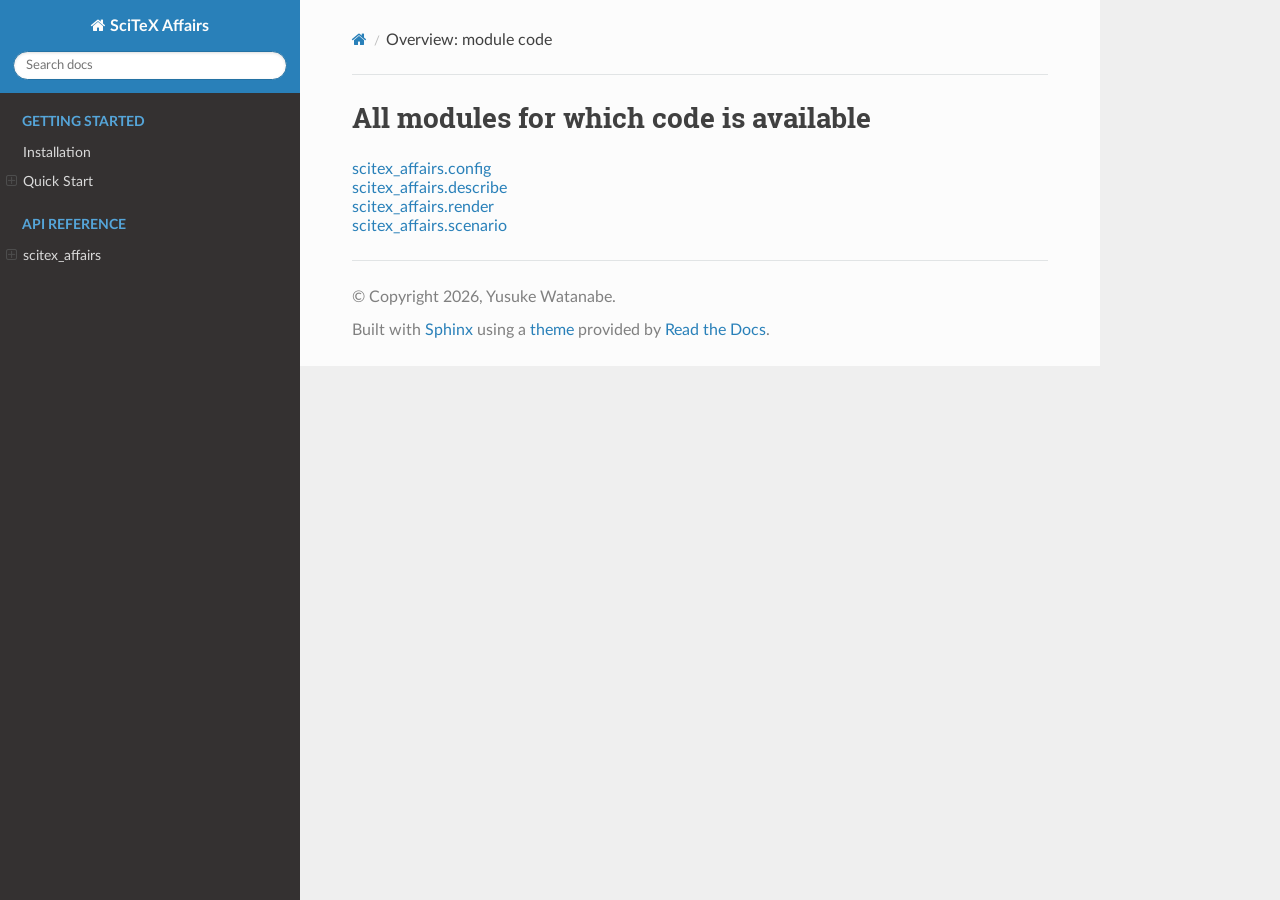
==== src/scitex_affairs/_sphinx_html/_modules/index.html @ 703b2a4b "Initial public release of scitex-affairs Business and personal affairs: catalogs, actuals, scenarios" ====
<!DOCTYPE html>
<html class="writer-html5" lang="en" data-content_root="../">
<head>
  <meta charset="utf-8" />
  <meta name="viewport" content="width=device-width, initial-scale=1.0" />
  <title>Overview: module code &mdash; SciTeX Affairs v0.1.0</title>
      <link rel="stylesheet" type="text/css" href="../_static/pygments.css?v=b86133f3" />
      <link rel="stylesheet" type="text/css" href="../_static/css/theme.css?v=9edc463e" />
      <link rel="stylesheet" type="text/css" href="../_static/copybutton.css?v=76b2166b" />

  
      <script src="../_static/jquery.js?v=5d32c60e"></script>
      <script src="../_static/_sphinx_javascript_frameworks_compat.js?v=2cd50e6c"></script>
      <script src="../_static/documentation_options.js?v=01f34227"></script>
      <script src="../_static/doctools.js?v=9a2dae69"></script>
      <script src="../_static/sphinx_highlight.js?v=dc90522c"></script>
      <script src="../_static/clipboard.min.js?v=a7894cd8"></script>
      <script src="../_static/copybutton.js?v=f281be69"></script>
    <script src="../_static/js/theme.js"></script>
    <link rel="index" title="Index" href="../genindex.html" />
    <link rel="search" title="Search" href="../search.html" /> 
</head>

<body class="wy-body-for-nav"> 
  <div class="wy-grid-for-nav">
    <nav data-toggle="wy-nav-shift" class="wy-nav-side">
      <div class="wy-side-scroll">
        <div class="wy-side-nav-search" >

          
          
          <a href="../index.html" class="icon icon-home">
            SciTeX Affairs
          </a>
<div role="search">
  <form id="rtd-search-form" class="wy-form" action="../search.html" method="get">
    <input type="text" name="q" placeholder="Search docs" aria-label="Search docs" />
    <input type="hidden" name="check_keywords" value="yes" />
    <input type="hidden" name="area" value="default" />
  </form>
</div>
        </div><div class="wy-menu wy-menu-vertical" data-spy="affix" role="navigation" aria-label="Navigation menu">
              <p class="caption" role="heading"><span class="caption-text">Getting Started</span></p>
<ul>
<li class="toctree-l1"><a class="reference internal" href="../installation.html">Installation</a></li>
<li class="toctree-l1"><a class="reference internal" href="../quickstart.html">Quick Start</a><ul>
<li class="toctree-l2"><a class="reference internal" href="../quickstart.html#configuration">Configuration</a></li>
<li class="toctree-l2"><a class="reference internal" href="../quickstart.html#command-line">Command line</a></li>
<li class="toctree-l2"><a class="reference internal" href="../quickstart.html#python">Python</a></li>
<li class="toctree-l2"><a class="reference internal" href="../quickstart.html#actual-observations">Actual observations</a></li>
</ul>
</li>
</ul>
<p class="caption" role="heading"><span class="caption-text">API Reference</span></p>
<ul>
<li class="toctree-l1"><a class="reference internal" href="../api/scitex_affairs.html">scitex_affairs</a><ul>
<li class="toctree-l2"><a class="reference internal" href="../api/scitex_affairs.html#scitex_affairs.AffairsConfig"><code class="docutils literal notranslate"><span class="pre">AffairsConfig</span></code></a><ul>
<li class="toctree-l3"><a class="reference internal" href="../api/scitex_affairs.html#scitex_affairs.AffairsConfig.schema_version"><code class="docutils literal notranslate"><span class="pre">AffairsConfig.schema_version</span></code></a></li>
<li class="toctree-l3"><a class="reference internal" href="../api/scitex_affairs.html#scitex_affairs.AffairsConfig.organization"><code class="docutils literal notranslate"><span class="pre">AffairsConfig.organization</span></code></a></li>
<li class="toctree-l3"><a class="reference internal" href="../api/scitex_affairs.html#scitex_affairs.AffairsConfig.currency"><code class="docutils literal notranslate"><span class="pre">AffairsConfig.currency</span></code></a></li>
<li class="toctree-l3"><a class="reference internal" href="../api/scitex_affairs.html#scitex_affairs.AffairsConfig.fiscal_year_start_month"><code class="docutils literal notranslate"><span class="pre">AffairsConfig.fiscal_year_start_month</span></code></a></li>
<li class="toctree-l3"><a class="reference internal" href="../api/scitex_affairs.html#scitex_affairs.AffairsConfig.catalog"><code class="docutils literal notranslate"><span class="pre">AffairsConfig.catalog</span></code></a></li>
<li class="toctree-l3"><a class="reference internal" href="../api/scitex_affairs.html#scitex_affairs.AffairsConfig.scenarios"><code class="docutils literal notranslate"><span class="pre">AffairsConfig.scenarios</span></code></a></li>
<li class="toctree-l3"><a class="reference internal" href="../api/scitex_affairs.html#scitex_affairs.AffairsConfig.pricing_policies"><code class="docutils literal notranslate"><span class="pre">AffairsConfig.pricing_policies</span></code></a></li>
<li class="toctree-l3"><a class="reference internal" href="../api/scitex_affairs.html#scitex_affairs.AffairsConfig.sources"><code class="docutils literal notranslate"><span class="pre">AffairsConfig.sources</span></code></a></li>
<li class="toctree-l3"><a class="reference internal" href="../api/scitex_affairs.html#scitex_affairs.AffairsConfig.from_mapping"><code class="docutils literal notranslate"><span class="pre">AffairsConfig.from_mapping()</span></code></a></li>
</ul>
</li>
<li class="toctree-l2"><a class="reference internal" href="../api/scitex_affairs.html#scitex_affairs.CatalogItem"><code class="docutils literal notranslate"><span class="pre">CatalogItem</span></code></a><ul>
<li class="toctree-l3"><a class="reference internal" href="../api/scitex_affairs.html#scitex_affairs.CatalogItem.id"><code class="docutils literal notranslate"><span class="pre">CatalogItem.id</span></code></a></li>
<li class="toctree-l3"><a class="reference internal" href="../api/scitex_affairs.html#scitex_affairs.CatalogItem.name"><code class="docutils literal notranslate"><span class="pre">CatalogItem.name</span></code></a></li>
<li class="toctree-l3"><a class="reference internal" href="../api/scitex_affairs.html#scitex_affairs.CatalogItem.direction"><code class="docutils literal notranslate"><span class="pre">CatalogItem.direction</span></code></a></li>
<li class="toctree-l3"><a class="reference internal" href="../api/scitex_affairs.html#scitex_affairs.CatalogItem.model"><code class="docutils literal notranslate"><span class="pre">CatalogItem.model</span></code></a></li>
<li class="toctree-l3"><a class="reference internal" href="../api/scitex_affairs.html#scitex_affairs.CatalogItem.price"><code class="docutils literal notranslate"><span class="pre">CatalogItem.price</span></code></a></li>
<li class="toctree-l3"><a class="reference internal" href="../api/scitex_affairs.html#scitex_affairs.CatalogItem.description"><code class="docutils literal notranslate"><span class="pre">CatalogItem.description</span></code></a></li>
<li class="toctree-l3"><a class="reference internal" href="../api/scitex_affairs.html#scitex_affairs.CatalogItem.category"><code class="docutils literal notranslate"><span class="pre">CatalogItem.category</span></code></a></li>
<li class="toctree-l3"><a class="reference internal" href="../api/scitex_affairs.html#scitex_affairs.CatalogItem.status"><code class="docutils literal notranslate"><span class="pre">CatalogItem.status</span></code></a></li>
<li class="toctree-l3"><a class="reference internal" href="../api/scitex_affairs.html#scitex_affairs.CatalogItem.automated"><code class="docutils literal notranslate"><span class="pre">CatalogItem.automated</span></code></a></li>
<li class="toctree-l3"><a class="reference internal" href="../api/scitex_affairs.html#scitex_affairs.CatalogItem.attributes"><code class="docutils literal notranslate"><span class="pre">CatalogItem.attributes</span></code></a></li>
<li class="toctree-l3"><a class="reference internal" href="../api/scitex_affairs.html#scitex_affairs.CatalogItem.from_mapping"><code class="docutils literal notranslate"><span class="pre">CatalogItem.from_mapping()</span></code></a></li>
</ul>
</li>
<li class="toctree-l2"><a class="reference internal" href="../api/scitex_affairs.html#scitex_affairs.ConfigError"><code class="docutils literal notranslate"><span class="pre">ConfigError</span></code></a></li>
<li class="toctree-l2"><a class="reference internal" href="../api/scitex_affairs.html#scitex_affairs.DiscountPhase"><code class="docutils literal notranslate"><span class="pre">DiscountPhase</span></code></a><ul>
<li class="toctree-l3"><a class="reference internal" href="../api/scitex_affairs.html#scitex_affairs.DiscountPhase.start"><code class="docutils literal notranslate"><span class="pre">DiscountPhase.start</span></code></a></li>
<li class="toctree-l3"><a class="reference internal" href="../api/scitex_affairs.html#scitex_affairs.DiscountPhase.end"><code class="docutils literal notranslate"><span class="pre">DiscountPhase.end</span></code></a></li>
<li class="toctree-l3"><a class="reference internal" href="../api/scitex_affairs.html#scitex_affairs.DiscountPhase.percent"><code class="docutils literal notranslate"><span class="pre">DiscountPhase.percent</span></code></a></li>
<li class="toctree-l3"><a class="reference internal" href="../api/scitex_affairs.html#scitex_affairs.DiscountPhase.status"><code class="docutils literal notranslate"><span class="pre">DiscountPhase.status</span></code></a></li>
<li class="toctree-l3"><a class="reference internal" href="../api/scitex_affairs.html#scitex_affairs.DiscountPhase.label"><code class="docutils literal notranslate"><span class="pre">DiscountPhase.label</span></code></a></li>
<li class="toctree-l3"><a class="reference internal" href="../api/scitex_affairs.html#scitex_affairs.DiscountPhase.contains"><code class="docutils literal notranslate"><span class="pre">DiscountPhase.contains()</span></code></a></li>
</ul>
</li>
<li class="toctree-l2"><a class="reference internal" href="../api/scitex_affairs.html#scitex_affairs.Price"><code class="docutils literal notranslate"><span class="pre">Price</span></code></a><ul>
<li class="toctree-l3"><a class="reference internal" href="../api/scitex_affairs.html#scitex_affairs.Price.amount"><code class="docutils literal notranslate"><span class="pre">Price.amount</span></code></a></li>
<li class="toctree-l3"><a class="reference internal" href="../api/scitex_affairs.html#scitex_affairs.Price.interval"><code class="docutils literal notranslate"><span class="pre">Price.interval</span></code></a></li>
<li class="toctree-l3"><a class="reference internal" href="../api/scitex_affairs.html#scitex_affairs.Price.unit"><code class="docutils literal notranslate"><span class="pre">Price.unit</span></code></a></li>
<li class="toctree-l3"><a class="reference internal" href="../api/scitex_affairs.html#scitex_affairs.Price.kind"><code class="docutils literal notranslate"><span class="pre">Price.kind</span></code></a></li>
<li class="toctree-l3"><a class="reference internal" href="../api/scitex_affairs.html#scitex_affairs.Price.list_amount"><code class="docutils literal notranslate"><span class="pre">Price.list_amount</span></code></a></li>
<li class="toctree-l3"><a class="reference internal" href="../api/scitex_affairs.html#scitex_affairs.Price.discount_percent"><code class="docutils literal notranslate"><span class="pre">Price.discount_percent</span></code></a></li>
<li class="toctree-l3"><a class="reference internal" href="../api/scitex_affairs.html#scitex_affairs.Price.markup_percent"><code class="docutils literal notranslate"><span class="pre">Price.markup_percent</span></code></a></li>
<li class="toctree-l3"><a class="reference internal" href="../api/scitex_affairs.html#scitex_affairs.Price.policy"><code class="docutils literal notranslate"><span class="pre">Price.policy</span></code></a></li>
<li class="toctree-l3"><a class="reference internal" href="../api/scitex_affairs.html#scitex_affairs.Price.discount_schedule"><code class="docutils literal notranslate"><span class="pre">Price.discount_schedule</span></code></a></li>
<li class="toctree-l3"><a class="reference internal" href="../api/scitex_affairs.html#scitex_affairs.Price.from_mapping"><code class="docutils literal notranslate"><span class="pre">Price.from_mapping()</span></code></a></li>
<li class="toctree-l3"><a class="reference internal" href="../api/scitex_affairs.html#scitex_affairs.Price.amount_on"><code class="docutils literal notranslate"><span class="pre">Price.amount_on()</span></code></a></li>
</ul>
</li>
<li class="toctree-l2"><a class="reference internal" href="../api/scitex_affairs.html#scitex_affairs.Scenario"><code class="docutils literal notranslate"><span class="pre">Scenario</span></code></a><ul>
<li class="toctree-l3"><a class="reference internal" href="../api/scitex_affairs.html#scitex_affairs.Scenario.id"><code class="docutils literal notranslate"><span class="pre">Scenario.id</span></code></a></li>
<li class="toctree-l3"><a class="reference internal" href="../api/scitex_affairs.html#scitex_affairs.Scenario.label"><code class="docutils literal notranslate"><span class="pre">Scenario.label</span></code></a></li>
<li class="toctree-l3"><a class="reference internal" href="../api/scitex_affairs.html#scitex_affairs.Scenario.status"><code class="docutils literal notranslate"><span class="pre">Scenario.status</span></code></a></li>
<li class="toctree-l3"><a class="reference internal" href="../api/scitex_affairs.html#scitex_affairs.Scenario.start_date"><code class="docutils literal notranslate"><span class="pre">Scenario.start_date</span></code></a></li>
<li class="toctree-l3"><a class="reference internal" href="../api/scitex_affairs.html#scitex_affairs.Scenario.end_date"><code class="docutils literal notranslate"><span class="pre">Scenario.end_date</span></code></a></li>
<li class="toctree-l3"><a class="reference internal" href="../api/scitex_affairs.html#scitex_affairs.Scenario.series"><code class="docutils literal notranslate"><span class="pre">Scenario.series</span></code></a></li>
<li class="toctree-l3"><a class="reference internal" href="../api/scitex_affairs.html#scitex_affairs.Scenario.from_mapping"><code class="docutils literal notranslate"><span class="pre">Scenario.from_mapping()</span></code></a></li>
</ul>
</li>
<li class="toctree-l2"><a class="reference internal" href="../api/scitex_affairs.html#scitex_affairs.catalog_frame"><code class="docutils literal notranslate"><span class="pre">catalog_frame()</span></code></a></li>
<li class="toctree-l2"><a class="reference internal" href="../api/scitex_affairs.html#scitex_affairs.financial_statement"><code class="docutils literal notranslate"><span class="pre">financial_statement()</span></code></a></li>
<li class="toctree-l2"><a class="reference internal" href="../api/scitex_affairs.html#scitex_affairs.load_config"><code class="docutils literal notranslate"><span class="pre">load_config()</span></code></a></li>
<li class="toctree-l2"><a class="reference internal" href="../api/scitex_affairs.html#scitex_affairs.resolve_config_path"><code class="docutils literal notranslate"><span class="pre">resolve_config_path()</span></code></a></li>
<li class="toctree-l2"><a class="reference internal" href="../api/scitex_affairs.html#scitex_affairs.monthly_report"><code class="docutils literal notranslate"><span class="pre">monthly_report()</span></code></a></li>
<li class="toctree-l2"><a class="reference internal" href="../api/scitex_affairs.html#scitex_affairs.summarize"><code class="docutils literal notranslate"><span class="pre">summarize()</span></code></a></li>
<li class="toctree-l2"><a class="reference internal" href="../api/scitex_affairs.html#module-scitex_affairs.config">Configuration</a><ul>
<li class="toctree-l3"><a class="reference internal" href="../api/scitex_affairs.html#scitex_affairs.config.ConfigError"><code class="docutils literal notranslate"><span class="pre">ConfigError</span></code></a></li>
<li class="toctree-l3"><a class="reference internal" href="../api/scitex_affairs.html#scitex_affairs.config.DiscountPhase"><code class="docutils literal notranslate"><span class="pre">DiscountPhase</span></code></a><ul>
<li class="toctree-l4"><a class="reference internal" href="../api/scitex_affairs.html#scitex_affairs.config.DiscountPhase.start"><code class="docutils literal notranslate"><span class="pre">DiscountPhase.start</span></code></a></li>
<li class="toctree-l4"><a class="reference internal" href="../api/scitex_affairs.html#scitex_affairs.config.DiscountPhase.end"><code class="docutils literal notranslate"><span class="pre">DiscountPhase.end</span></code></a></li>
<li class="toctree-l4"><a class="reference internal" href="../api/scitex_affairs.html#scitex_affairs.config.DiscountPhase.percent"><code class="docutils literal notranslate"><span class="pre">DiscountPhase.percent</span></code></a></li>
<li class="toctree-l4"><a class="reference internal" href="../api/scitex_affairs.html#scitex_affairs.config.DiscountPhase.status"><code class="docutils literal notranslate"><span class="pre">DiscountPhase.status</span></code></a></li>
<li class="toctree-l4"><a class="reference internal" href="../api/scitex_affairs.html#scitex_affairs.config.DiscountPhase.label"><code class="docutils literal notranslate"><span class="pre">DiscountPhase.label</span></code></a></li>
<li class="toctree-l4"><a class="reference internal" href="../api/scitex_affairs.html#scitex_affairs.config.DiscountPhase.contains"><code class="docutils literal notranslate"><span class="pre">DiscountPhase.contains()</span></code></a></li>
</ul>
</li>
<li class="toctree-l3"><a class="reference internal" href="../api/scitex_affairs.html#scitex_affairs.config.Price"><code class="docutils literal notranslate"><span class="pre">Price</span></code></a><ul>
<li class="toctree-l4"><a class="reference internal" href="../api/scitex_affairs.html#scitex_affairs.config.Price.amount"><code class="docutils literal notranslate"><span class="pre">Price.amount</span></code></a></li>
<li class="toctree-l4"><a class="reference internal" href="../api/scitex_affairs.html#scitex_affairs.config.Price.interval"><code class="docutils literal notranslate"><span class="pre">Price.interval</span></code></a></li>
<li class="toctree-l4"><a class="reference internal" href="../api/scitex_affairs.html#scitex_affairs.config.Price.unit"><code class="docutils literal notranslate"><span class="pre">Price.unit</span></code></a></li>
<li class="toctree-l4"><a class="reference internal" href="../api/scitex_affairs.html#scitex_affairs.config.Price.kind"><code class="docutils literal notranslate"><span class="pre">Price.kind</span></code></a></li>
<li class="toctree-l4"><a class="reference internal" href="../api/scitex_affairs.html#scitex_affairs.config.Price.list_amount"><code class="docutils literal notranslate"><span class="pre">Price.list_amount</span></code></a></li>
<li class="toctree-l4"><a class="reference internal" href="../api/scitex_affairs.html#scitex_affairs.config.Price.discount_percent"><code class="docutils literal notranslate"><span class="pre">Price.discount_percent</span></code></a></li>
<li class="toctree-l4"><a class="reference internal" href="../api/scitex_affairs.html#scitex_affairs.config.Price.markup_percent"><code class="docutils literal notranslate"><span class="pre">Price.markup_percent</span></code></a></li>
<li class="toctree-l4"><a class="reference internal" href="../api/scitex_affairs.html#scitex_affairs.config.Price.policy"><code class="docutils literal notranslate"><span class="pre">Price.policy</span></code></a></li>
<li class="toctree-l4"><a class="reference internal" href="../api/scitex_affairs.html#scitex_affairs.config.Price.discount_schedule"><code class="docutils literal notranslate"><span class="pre">Price.discount_schedule</span></code></a></li>
<li class="toctree-l4"><a class="reference internal" href="../api/scitex_affairs.html#scitex_affairs.config.Price.from_mapping"><code class="docutils literal notranslate"><span class="pre">Price.from_mapping()</span></code></a></li>
<li class="toctree-l4"><a class="reference internal" href="../api/scitex_affairs.html#scitex_affairs.config.Price.amount_on"><code class="docutils literal notranslate"><span class="pre">Price.amount_on()</span></code></a></li>
</ul>
</li>
<li class="toctree-l3"><a class="reference internal" href="../api/scitex_affairs.html#scitex_affairs.config.CatalogItem"><code class="docutils literal notranslate"><span class="pre">CatalogItem</span></code></a><ul>
<li class="toctree-l4"><a class="reference internal" href="../api/scitex_affairs.html#scitex_affairs.config.CatalogItem.id"><code class="docutils literal notranslate"><span class="pre">CatalogItem.id</span></code></a></li>
<li class="toctree-l4"><a class="reference internal" href="../api/scitex_affairs.html#scitex_affairs.config.CatalogItem.name"><code class="docutils literal notranslate"><span class="pre">CatalogItem.name</span></code></a></li>
<li class="toctree-l4"><a class="reference internal" href="../api/scitex_affairs.html#scitex_affairs.config.CatalogItem.direction"><code class="docutils literal notranslate"><span class="pre">CatalogItem.direction</span></code></a></li>
<li class="toctree-l4"><a class="reference internal" href="../api/scitex_affairs.html#scitex_affairs.config.CatalogItem.model"><code class="docutils literal notranslate"><span class="pre">CatalogItem.model</span></code></a></li>
<li class="toctree-l4"><a class="reference internal" href="../api/scitex_affairs.html#scitex_affairs.config.CatalogItem.price"><code class="docutils literal notranslate"><span class="pre">CatalogItem.price</span></code></a></li>
<li class="toctree-l4"><a class="reference internal" href="../api/scitex_affairs.html#scitex_affairs.config.CatalogItem.description"><code class="docutils literal notranslate"><span class="pre">CatalogItem.description</span></code></a></li>
<li class="toctree-l4"><a class="reference internal" href="../api/scitex_affairs.html#scitex_affairs.config.CatalogItem.category"><code class="docutils literal notranslate"><span class="pre">CatalogItem.category</span></code></a></li>
<li class="toctree-l4"><a class="reference internal" href="../api/scitex_affairs.html#scitex_affairs.config.CatalogItem.status"><code class="docutils literal notranslate"><span class="pre">CatalogItem.status</span></code></a></li>
<li class="toctree-l4"><a class="reference internal" href="../api/scitex_affairs.html#scitex_affairs.config.CatalogItem.automated"><code class="docutils literal notranslate"><span class="pre">CatalogItem.automated</span></code></a></li>
<li class="toctree-l4"><a class="reference internal" href="../api/scitex_affairs.html#scitex_affairs.config.CatalogItem.attributes"><code class="docutils literal notranslate"><span class="pre">CatalogItem.attributes</span></code></a></li>
<li class="toctree-l4"><a class="reference internal" href="../api/scitex_affairs.html#scitex_affairs.config.CatalogItem.from_mapping"><code class="docutils literal notranslate"><span class="pre">CatalogItem.from_mapping()</span></code></a></li>
</ul>
</li>
<li class="toctree-l3"><a class="reference internal" href="../api/scitex_affairs.html#scitex_affairs.config.Scenario"><code class="docutils literal notranslate"><span class="pre">Scenario</span></code></a><ul>
<li class="toctree-l4"><a class="reference internal" href="../api/scitex_affairs.html#scitex_affairs.config.Scenario.id"><code class="docutils literal notranslate"><span class="pre">Scenario.id</span></code></a></li>
<li class="toctree-l4"><a class="reference internal" href="../api/scitex_affairs.html#scitex_affairs.config.Scenario.label"><code class="docutils literal notranslate"><span class="pre">Scenario.label</span></code></a></li>
<li class="toctree-l4"><a class="reference internal" href="../api/scitex_affairs.html#scitex_affairs.config.Scenario.status"><code class="docutils literal notranslate"><span class="pre">Scenario.status</span></code></a></li>
<li class="toctree-l4"><a class="reference internal" href="../api/scitex_affairs.html#scitex_affairs.config.Scenario.start_date"><code class="docutils literal notranslate"><span class="pre">Scenario.start_date</span></code></a></li>
<li class="toctree-l4"><a class="reference internal" href="../api/scitex_affairs.html#scitex_affairs.config.Scenario.end_date"><code class="docutils literal notranslate"><span class="pre">Scenario.end_date</span></code></a></li>
<li class="toctree-l4"><a class="reference internal" href="../api/scitex_affairs.html#scitex_affairs.config.Scenario.series"><code class="docutils literal notranslate"><span class="pre">Scenario.series</span></code></a></li>
<li class="toctree-l4"><a class="reference internal" href="../api/scitex_affairs.html#scitex_affairs.config.Scenario.from_mapping"><code class="docutils literal notranslate"><span class="pre">Scenario.from_mapping()</span></code></a></li>
</ul>
</li>
<li class="toctree-l3"><a class="reference internal" href="../api/scitex_affairs.html#scitex_affairs.config.AffairsConfig"><code class="docutils literal notranslate"><span class="pre">AffairsConfig</span></code></a><ul>
<li class="toctree-l4"><a class="reference internal" href="../api/scitex_affairs.html#scitex_affairs.config.AffairsConfig.schema_version"><code class="docutils literal notranslate"><span class="pre">AffairsConfig.schema_version</span></code></a></li>
<li class="toctree-l4"><a class="reference internal" href="../api/scitex_affairs.html#scitex_affairs.config.AffairsConfig.organization"><code class="docutils literal notranslate"><span class="pre">AffairsConfig.organization</span></code></a></li>
<li class="toctree-l4"><a class="reference internal" href="../api/scitex_affairs.html#scitex_affairs.config.AffairsConfig.currency"><code class="docutils literal notranslate"><span class="pre">AffairsConfig.currency</span></code></a></li>
<li class="toctree-l4"><a class="reference internal" href="../api/scitex_affairs.html#scitex_affairs.config.AffairsConfig.fiscal_year_start_month"><code class="docutils literal notranslate"><span class="pre">AffairsConfig.fiscal_year_start_month</span></code></a></li>
<li class="toctree-l4"><a class="reference internal" href="../api/scitex_affairs.html#scitex_affairs.config.AffairsConfig.catalog"><code class="docutils literal notranslate"><span class="pre">AffairsConfig.catalog</span></code></a></li>
<li class="toctree-l4"><a class="reference internal" href="../api/scitex_affairs.html#scitex_affairs.config.AffairsConfig.scenarios"><code class="docutils literal notranslate"><span class="pre">AffairsConfig.scenarios</span></code></a></li>
<li class="toctree-l4"><a class="reference internal" href="../api/scitex_affairs.html#scitex_affairs.config.AffairsConfig.pricing_policies"><code class="docutils literal notranslate"><span class="pre">AffairsConfig.pricing_policies</span></code></a></li>
<li class="toctree-l4"><a class="reference internal" href="../api/scitex_affairs.html#scitex_affairs.config.AffairsConfig.sources"><code class="docutils literal notranslate"><span class="pre">AffairsConfig.sources</span></code></a></li>
<li class="toctree-l4"><a class="reference internal" href="../api/scitex_affairs.html#scitex_affairs.config.AffairsConfig.from_mapping"><code class="docutils literal notranslate"><span class="pre">AffairsConfig.from_mapping()</span></code></a></li>
</ul>
</li>
<li class="toctree-l3"><a class="reference internal" href="../api/scitex_affairs.html#scitex_affairs.config.resolve_config_path"><code class="docutils literal notranslate"><span class="pre">resolve_config_path()</span></code></a></li>
<li class="toctree-l3"><a class="reference internal" href="../api/scitex_affairs.html#scitex_affairs.config.load_config"><code class="docutils literal notranslate"><span class="pre">load_config()</span></code></a></li>
</ul>
</li>
<li class="toctree-l2"><a class="reference internal" href="../api/scitex_affairs.html#module-scitex_affairs.scenario">Scenarios</a><ul>
<li class="toctree-l3"><a class="reference internal" href="../api/scitex_affairs.html#scitex_affairs.scenario.monthly_report"><code class="docutils literal notranslate"><span class="pre">monthly_report()</span></code></a></li>
</ul>
</li>
<li class="toctree-l2"><a class="reference internal" href="../api/scitex_affairs.html#module-scitex_affairs.describe">Descriptions and rendering</a><ul>
<li class="toctree-l3"><a class="reference internal" href="../api/scitex_affairs.html#scitex_affairs.describe.catalog_frame"><code class="docutils literal notranslate"><span class="pre">catalog_frame()</span></code></a></li>
<li class="toctree-l3"><a class="reference internal" href="../api/scitex_affairs.html#scitex_affairs.describe.summarize"><code class="docutils literal notranslate"><span class="pre">summarize()</span></code></a></li>
<li class="toctree-l3"><a class="reference internal" href="../api/scitex_affairs.html#scitex_affairs.describe.financial_statement"><code class="docutils literal notranslate"><span class="pre">financial_statement()</span></code></a></li>
<li class="toctree-l3"><a class="reference internal" href="../api/scitex_affairs.html#scitex_affairs.render.render_frame"><code class="docutils literal notranslate"><span class="pre">render_frame()</span></code></a></li>
<li class="toctree-l3"><a class="reference internal" href="../api/scitex_affairs.html#scitex_affairs.render.write_frame"><code class="docutils literal notranslate"><span class="pre">write_frame()</span></code></a></li>
</ul>
</li>
</ul>
</li>
</ul>

        </div>
      </div>
    </nav>

    <section data-toggle="wy-nav-shift" class="wy-nav-content-wrap"><nav class="wy-nav-top" aria-label="Mobile navigation menu" >
          <i data-toggle="wy-nav-top" class="fa fa-bars"></i>
          <a href="../index.html">SciTeX Affairs</a>
      </nav>

      <div class="wy-nav-content">
        <div class="rst-content">
          <div role="navigation" aria-label="Page navigation">
  <ul class="wy-breadcrumbs">
      <li><a href="../index.html" class="icon icon-home" aria-label="Home"></a></li>
      <li class="breadcrumb-item active">Overview: module code</li>
      <li class="wy-breadcrumbs-aside">
      </li>
  </ul>
  <hr/>
</div>
          <div role="main" class="document" itemscope="itemscope" itemtype="http://schema.org/Article">
           <div itemprop="articleBody">
             
  <h1>All modules for which code is available</h1>
<ul><li><a href="scitex_affairs/config.html">scitex_affairs.config</a></li>
<li><a href="scitex_affairs/describe.html">scitex_affairs.describe</a></li>
<li><a href="scitex_affairs/render.html">scitex_affairs.render</a></li>
<li><a href="scitex_affairs/scenario.html">scitex_affairs.scenario</a></li>
</ul>

           </div>
          </div>
          <footer>

  <hr/>

  <div role="contentinfo">
    <p>&#169; Copyright 2026, Yusuke Watanabe.</p>
  </div>

  Built with <a href="https://www.sphinx-doc.org/">Sphinx</a> using a
    <a href="https://github.com/readthedocs/sphinx_rtd_theme">theme</a>
    provided by <a href="https://readthedocs.org">Read the Docs</a>.
   

</footer>
        </div>
      </div>
    </section>
  </div>
  <script>
      jQuery(function () {
          SphinxRtdTheme.Navigation.enable(true);
      });
  </script> 

</body>
</html>
---- src/scitex_affairs/_sphinx_html/_static/pygments.css ----
pre { line-height: 125%; }
td.linenos .normal { color: inherit; background-color: transparent; padding-left: 5px; padding-right: 5px; }
span.linenos { color: inherit; background-color: transparent; padding-left: 5px; padding-right: 5px; }
td.linenos .special { color: #000000; background-color: #ffffc0; padding-left: 5px; padding-right: 5px; }
span.linenos.special { color: #000000; background-color: #ffffc0; padding-left: 5px; padding-right: 5px; }
.highlight .hll { background-color: #ffffcc }
.highlight { background: #f8f8f8; }
.highlight .c { color: #3D7B7B; font-style: italic } /* Comment */
.highlight .err { border: 1px solid #F00 } /* Error */
.highlight .k { color: #008000; font-weight: bold } /* Keyword */
.highlight .o { color: #666 } /* Operator */
.highlight .ch { color: #3D7B7B; font-style: italic } /* Comment.Hashbang */
.highlight .cm { color: #3D7B7B; font-style: italic } /* Comment.Multiline */
.highlight .cp { color: #9C6500 } /* Comment.Preproc */
.highlight .cpf { color: #3D7B7B; font-style: italic } /* Comment.PreprocFile */
.highlight .c1 { color: #3D7B7B; font-style: italic } /* Comment.Single */
.highlight .cs { color: #3D7B7B; font-style: italic } /* Comment.Special */
.highlight .gd { color: #A00000 } /* Generic.Deleted */
.highlight .ge { font-style: italic } /* Generic.Emph */
.highlight .ges { font-weight: bold; font-style: italic } /* Generic.EmphStrong */
.highlight .gr { color: #E40000 } /* Generic.Error */
.highlight .gh { color: #000080; font-weight: bold } /* Generic.Heading */
.highlight .gi { color: #008400 } /* Generic.Inserted */
.highlight .go { color: #717171 } /* Generic.Output */
.highlight .gp { color: #000080; font-weight: bold } /* Generic.Prompt */
.highlight .gs { font-weight: bold } /* Generic.Strong */
.highlight .gu { color: #800080; font-weight: bold } /* Generic.Subheading */
.highlight .gt { color: #04D } /* Generic.Traceback */
.highlight .kc { color: #008000; font-weight: bold } /* Keyword.Constant */
.highlight .kd { color: #008000; font-weight: bold } /* Keyword.Declaration */
.highlight .kn { color: #008000; font-weight: bold } /* Keyword.Namespace */
.highlight .kp { color: #008000 } /* Keyword.Pseudo */
.highlight .kr { color: #008000; font-weight: bold } /* Keyword.Reserved */
.highlight .kt { color: #B00040 } /* Keyword.Type */
.highlight .m { color: #666 } /* Literal.Number */
.highlight .s { color: #BA2121 } /* Literal.String */
.highlight .na { color: #687822 } /* Name.Attribute */
.highlight .nb { color: #008000 } /* Name.Builtin */
.highlight .nc { color: #00F; font-weight: bold } /* Name.Class */
.highlight .no { color: #800 } /* Name.Constant */
.highlight .nd { color: #A2F } /* Name.Decorator */
.highlight .ni { color: #717171; font-weight: bold } /* Name.Entity */
.highlight .ne { color: #CB3F38; font-weight: bold } /* Name.Exception */
.highlight .nf { color: #00F } /* Name.Function */
.highlight .nl { color: #767600 } /* Name.Label */
.highlight .nn { color: #00F; font-weight: bold } /* Name.Namespace */
.highlight .nt { color: #008000; font-weight: bold } /* Name.Tag */
.highlight .nv { color: #19177C } /* Name.Variable */
.highlight .ow { color: #A2F; font-weight: bold } /* Operator.Word */
.highlight .w { color: #BBB } /* Text.Whitespace */
.highlight .mb { color: #666 } /* Literal.Number.Bin */
.highlight .mf { color: #666 } /* Literal.Number.Float */
.highlight .mh { color: #666 } /* Literal.Number.Hex */
.highlight .mi { color: #666 } /* Literal.Number.Integer */
.highlight .mo { color: #666 } /* Literal.Number.Oct */
.highlight .sa { color: #BA2121 } /* Literal.String.Affix */
.highlight .sb { color: #BA2121 } /* Literal.String.Backtick */
.highlight .sc { color: #BA2121 } /* Literal.String.Char */
.highlight .dl { color: #BA2121 } /* Literal.String.Delimiter */
.highlight .sd { color: #BA2121; font-style: italic } /* Literal.String.Doc */
.highlight .s2 { color: #BA2121 } /* Literal.String.Double */
.highlight .se { color: #AA5D1F; font-weight: bold } /* Literal.String.Escape */
.highlight .sh { color: #BA2121 } /* Literal.String.Heredoc */
.highlight .si { color: #A45A77; font-weight: bold } /* Literal.String.Interpol */
.highlight .sx { color: #008000 } /* Literal.String.Other */
.highlight .sr { color: #A45A77 } /* Literal.String.Regex */
.highlight .s1 { color: #BA2121 } /* Literal.String.Single */
.highlight .ss { color: #19177C } /* Literal.String.Symbol */
.highlight .bp { color: #008000 } /* Name.Builtin.Pseudo */
.highlight .fm { color: #00F } /* Name.Function.Magic */
.highlight .vc { color: #19177C } /* Name.Variable.Class */
.highlight .vg { color: #19177C } /* Name.Variable.Global */
.highlight .vi { color: #19177C } /* Name.Variable.Instance */
.highlight .vm { color: #19177C } /* Name.Variable.Magic */
.highlight .il { color: #666 } /* Literal.Number.Integer.Long */
---- src/scitex_affairs/_sphinx_html/_static/css/theme.css ----
html{box-sizing:border-box}*,:after,:before{box-sizing:inherit}article,aside,details,figcaption,figure,footer,header,hgroup,nav,section{display:block}audio,canvas,video{display:inline-block;*display:inline;*zoom:1}[hidden],audio:not([controls]){display:none}*{-webkit-box-sizing:border-box;-moz-box-sizing:border-box;box-sizing:border-box}html{font-size:100%;-webkit-text-size-adjust:100%;-ms-text-size-adjust:100%}body{margin:0}a:active,a:hover{outline:0}abbr[title]{border-bottom:1px dotted}b,strong{font-weight:700}blockquote{margin:0}dfn{font-style:italic}ins{background:#ff9;text-decoration:none}ins,mark{color:#000}mark{background:#ff0;font-style:italic;font-weight:700}.rst-content code,.rst-content tt,code,kbd,pre,samp{font-family:monospace,serif;_font-family:courier new,monospace;font-size:1em}pre{white-space:pre}q{quotes:none}q:after,q:before{content:"";content:none}small{font-size:85%}sub,sup{font-size:75%;line-height:0;position:relative;vertical-align:baseline}sup{top:-.5em}sub{bottom:-.25em}dl,ol,ul{margin:0;padding:0;list-style:none;list-style-image:none}li{list-style:none}dd{margin:0}img{border:0;-ms-interpolation-mode:bicubic;vertical-align:middle;max-width:100%}svg:not(:root){overflow:hidden}figure,form{margin:0}label{cursor:pointer}button,input,select,textarea{font-size:100%;margin:0;vertical-align:baseline;*vertical-align:middle}button,input{line-height:normal}button,input[type=button],input[type=reset],input[type=submit]{cursor:pointer;-webkit-appearance:button;*overflow:visible}button[disabled],input[disabled]{cursor:default}input[type=search]{-webkit-appearance:textfield;-moz-box-sizing:content-box;-webkit-box-sizing:content-box;box-sizing:content-box}textarea{resize:vertical}table{border-collapse:collapse;border-spacing:0}td{vertical-align:top}.chromeframe{margin:.2em 0;background:#ccc;color:#000;padding:.2em 0}.ir{display:block;border:0;text-indent:-999em;overflow:hidden;background-color:transparent;background-repeat:no-repeat;text-align:left;direction:ltr;*line-height:0}.ir br{display:none}.hidden{display:none!important;visibility:hidden}.visuallyhidden{border:0;clip:rect(0 0 0 0);height:1px;margin:-1px;overflow:hidden;padding:0;position:absolute;width:1px}.visuallyhidden.focusable:active,.visuallyhidden.focusable:focus{clip:auto;height:auto;margin:0;overflow:visible;position:static;width:auto}.invisible{visibility:hidden}.relative{position:relative}big,small{font-size:100%}@media print{body,html,section{background:none!important}*{box-shadow:none!important;text-shadow:none!important;filter:none!important;-ms-filter:none!important}a,a:visited{text-decoration:underline}.ir a:after,a[href^="#"]:after,a[href^="javascript:"]:after{content:""}blockquote,pre{page-break-inside:avoid}thead{display:table-header-group}img,tr{page-break-inside:avoid}img{max-width:100%!important}@page{margin:.5cm}.rst-content .toctree-wrapper>p.caption,h2,h3,p{orphans:3;widows:3}.rst-content .toctree-wrapper>p.caption,h2,h3{page-break-after:avoid}}.btn,.fa:before,.icon:before,.rst-content .admonition,.rst-content .admonition-title:before,.rst-content .admonition-todo,.rst-content .attention,.rst-content .caution,.rst-content .code-block-caption .headerlink:before,.rst-content .danger,.rst-content .eqno .headerlink:before,.rst-content .error,.rst-content .hint,.rst-content .important,.rst-content .note,.rst-content .seealso,.rst-content .tip,.rst-content .warning,.rst-content code.download span:first-child:before,.rst-content dl dt .headerlink:before,.rst-content h1 .headerlink:before,.rst-content h2 .headerlink:before,.rst-content h3 .headerlink:before,.rst-content h4 .headerlink:before,.rst-content h5 .headerlink:before,.rst-content h6 .headerlink:before,.rst-content p.caption .headerlink:before,.rst-content p .headerlink:before,.rst-content table>caption .headerlink:before,.rst-content tt.download span:first-child:before,.wy-alert,.wy-dropdown .caret:before,.wy-inline-validate.wy-inline-validate-danger .wy-input-context:before,.wy-inline-validate.wy-inline-validate-info .wy-input-context:before,.wy-inline-validate.wy-inline-validate-success .wy-input-context:before,.wy-inline-validate.wy-inline-validate-warning .wy-input-context:before,.wy-menu-vertical li.current>a button.toctree-expand:before,.wy-menu-vertical li.on a button.toctree-expand:before,.wy-menu-vertical li button.toctree-expand:before,input[type=color],input[type=date],input[type=datetime-local],input[type=datetime],input[type=email],input[type=month],input[type=number],input[type=password],input[type=search],input[type=tel],input[type=text],input[type=time],input[type=url],input[type=week],select,textarea{-webkit-font-smoothing:antialiased}.clearfix{*zoom:1}.clearfix:after,.clearfix:before{display:table;content:""}.clearfix:after{clear:both}/*!
 *  Font Awesome 4.7.0 by @davegandy - http://fontawesome.io - @fontawesome
 *  License - http://fontawesome.io/license (Font: SIL OFL 1.1, CSS: MIT License)
 */@font-face{font-family:FontAwesome;src:url(fonts/fontawesome-webfont.eot?674f50d287a8c48dc19ba404d20fe713);src:url(fonts/fontawesome-webfont.eot?674f50d287a8c48dc19ba404d20fe713?#iefix&v=4.7.0) format("embedded-opentype"),url(fonts/fontawesome-webfont.woff2?af7ae505a9eed503f8b8e6982036873e) format("woff2"),url(fonts/fontawesome-webfont.woff?fee66e712a8a08eef5805a46892932ad) format("woff"),url(fonts/fontawesome-webfont.ttf?b06871f281fee6b241d60582ae9369b9) format("truetype"),url(fonts/fontawesome-webfont.svg?912ec66d7572ff821749319396470bde#fontawesomeregular) format("svg");font-weight:400;font-style:normal}.fa,.icon,.rst-content .admonition-title,.rst-content .code-block-caption .headerlink,.rst-content .eqno .headerlink,.rst-content code.download span:first-child,.rst-content dl dt .headerlink,.rst-content h1 .headerlink,.rst-content h2 .headerlink,.rst-content h3 .headerlink,.rst-content h4 .headerlink,.rst-content h5 .headerlink,.rst-content h6 .headerlink,.rst-content p.caption .headerlink,.rst-content p .headerlink,.rst-content table>caption .headerlink,.rst-content tt.download span:first-child,.wy-menu-vertical li.current>a button.toctree-expand,.wy-menu-vertical li.on a button.toctree-expand,.wy-menu-vertical li button.toctree-expand{display:inline-block;font:normal normal normal 14px/1 FontAwesome;font-size:inherit;text-rendering:auto;-webkit-font-smoothing:antialiased;-moz-osx-font-smoothing:grayscale}.fa-lg{font-size:1.33333em;line-height:.75em;vertical-align:-15%}.fa-2x{font-size:2em}.fa-3x{font-size:3em}.fa-4x{font-size:4em}.fa-5x{font-size:5em}.fa-fw{width:1.28571em;text-align:center}.fa-ul{padding-left:0;margin-left:2.14286em;list-style-type:none}.fa-ul>li{position:relative}.fa-li{position:absolute;left:-2.14286em;width:2.14286em;top:.14286em;text-align:center}.fa-li.fa-lg{left:-1.85714em}.fa-border{padding:.2em .25em .15em;border:.08em solid #eee;border-radius:.1em}.fa-pull-left{float:left}.fa-pull-right{float:right}.fa-pull-left.icon,.fa.fa-pull-left,.rst-content .code-block-caption .fa-pull-left.headerlink,.rst-content .eqno .fa-pull-left.headerlink,.rst-content .fa-pull-left.admonition-title,.rst-content code.download span.fa-pull-left:first-child,.rst-content dl dt .fa-pull-left.headerlink,.rst-content h1 .fa-pull-left.headerlink,.rst-content h2 .fa-pull-left.headerlink,.rst-content h3 .fa-pull-left.headerlink,.rst-content h4 .fa-pull-left.headerlink,.rst-content h5 .fa-pull-left.headerlink,.rst-content h6 .fa-pull-left.headerlink,.rst-content p .fa-pull-left.headerlink,.rst-content table>caption .fa-pull-left.headerlink,.rst-content tt.download span.fa-pull-left:first-child,.wy-menu-vertical li.current>a button.fa-pull-left.toctree-expand,.wy-menu-vertical li.on a button.fa-pull-left.toctree-expand,.wy-menu-vertical li button.fa-pull-left.toctree-expand{margin-right:.3em}.fa-pull-right.icon,.fa.fa-pull-right,.rst-content .code-block-caption .fa-pull-right.headerlink,.rst-content .eqno .fa-pull-right.headerlink,.rst-content .fa-pull-right.admonition-title,.rst-content code.download span.fa-pull-right:first-child,.rst-content dl dt .fa-pull-right.headerlink,.rst-content h1 .fa-pull-right.headerlink,.rst-content h2 .fa-pull-right.headerlink,.rst-content h3 .fa-pull-right.headerlink,.rst-content h4 .fa-pull-right.headerlink,.rst-content h5 .fa-pull-right.headerlink,.rst-content h6 .fa-pull-right.headerlink,.rst-content p .fa-pull-right.headerlink,.rst-content table>caption .fa-pull-right.headerlink,.rst-content tt.download span.fa-pull-right:first-child,.wy-menu-vertical li.current>a button.fa-pull-right.toctree-expand,.wy-menu-vertical li.on a button.fa-pull-right.toctree-expand,.wy-menu-vertical li button.fa-pull-right.toctree-expand{margin-left:.3em}.pull-right{float:right}.pull-left{float:left}.fa.pull-left,.pull-left.icon,.rst-content .code-block-caption .pull-left.headerlink,.rst-content .eqno .pull-left.headerlink,.rst-content .pull-left.admonition-title,.rst-content code.download span.pull-left:first-child,.rst-content dl dt .pull-left.headerlink,.rst-content h1 .pull-left.headerlink,.rst-content h2 .pull-left.headerlink,.rst-content h3 .pull-left.headerlink,.rst-content h4 .pull-left.headerlink,.rst-content h5 .pull-left.headerlink,.rst-content h6 .pull-left.headerlink,.rst-content p .pull-left.headerlink,.rst-content table>caption .pull-left.headerlink,.rst-content tt.download span.pull-left:first-child,.wy-menu-vertical li.current>a button.pull-left.toctree-expand,.wy-menu-vertical li.on a button.pull-left.toctree-expand,.wy-menu-vertical li button.pull-left.toctree-expand{margin-right:.3em}.fa.pull-right,.pull-right.icon,.rst-content .code-block-caption .pull-right.headerlink,.rst-content .eqno .pull-right.headerlink,.rst-content .pull-right.admonition-title,.rst-content code.download span.pull-right:first-child,.rst-content dl dt .pull-right.headerlink,.rst-content h1 .pull-right.headerlink,.rst-content h2 .pull-right.headerlink,.rst-content h3 .pull-right.headerlink,.rst-content h4 .pull-right.headerlink,.rst-content h5 .pull-right.headerlink,.rst-content h6 .pull-right.headerlink,.rst-content p .pull-right.headerlink,.rst-content table>caption .pull-right.headerlink,.rst-content tt.download span.pull-right:first-child,.wy-menu-vertical li.current>a button.pull-right.toctree-expand,.wy-menu-vertical li.on a button.pull-right.toctree-expand,.wy-menu-vertical li button.pull-right.toctree-expand{margin-left:.3em}.fa-spin{-webkit-animation:fa-spin 2s linear infinite;animation:fa-spin 2s linear infinite}.fa-pulse{-webkit-animation:fa-spin 1s steps(8) infinite;animation:fa-spin 1s steps(8) infinite}@-webkit-keyframes fa-spin{0%{-webkit-transform:rotate(0deg);transform:rotate(0deg)}to{-webkit-transform:rotate(359deg);transform:rotate(359deg)}}@keyframes fa-spin{0%{-webkit-transform:rotate(0deg);transform:rotate(0deg)}to{-webkit-transform:rotate(359deg);transform:rotate(359deg)}}.fa-rotate-90{-ms-filter:"progid:DXImageTransform.Microsoft.BasicImage(rotation=1)";-webkit-transform:rotate(90deg);-ms-transform:rotate(90deg);transform:rotate(90deg)}.fa-rotate-180{-ms-filter:"progid:DXImageTransform.Microsoft.BasicImage(rotation=2)";-webkit-transform:rotate(180deg);-ms-transform:rotate(180deg);transform:rotate(180deg)}.fa-rotate-270{-ms-filter:"progid:DXImageTransform.Microsoft.BasicImage(rotation=3)";-webkit-transform:rotate(270deg);-ms-transform:rotate(270deg);transform:rotate(270deg)}.fa-flip-horizontal{-ms-filter:"progid:DXImageTransform.Microsoft.BasicImage(rotation=0, mirror=1)";-webkit-transform:scaleX(-1);-ms-transform:scaleX(-1);transform:scaleX(-1)}.fa-flip-vertical{-ms-filter:"progid:DXImageTransform.Microsoft.BasicImage(rotation=2, mirror=1)";-webkit-transform:scaleY(-1);-ms-transform:scaleY(-1);transform:scaleY(-1)}:root .fa-flip-horizontal,:root .fa-flip-vertical,:root .fa-rotate-90,:root .fa-rotate-180,:root .fa-rotate-270{filter:none}.fa-stack{position:relative;display:inline-block;width:2em;height:2em;line-height:2em;vertical-align:middle}.fa-stack-1x,.fa-stack-2x{position:absolute;left:0;width:100%;text-align:center}.fa-stack-1x{line-height:inherit}.fa-stack-2x{font-size:2em}.fa-inverse{color:#fff}.fa-glass:before{content:""}.fa-music:before{content:""}.fa-search:before,.icon-search:before{content:""}.fa-envelope-o:before{content:""}.fa-heart:before{content:""}.fa-star:before{content:""}.fa-star-o:before{content:""}.fa-user:before{content:""}.fa-film:before{content:""}.fa-th-large:before{content:""}.fa-th:before{content:""}.fa-th-list:before{content:""}.fa-check:before{content:""}.fa-close:before,.fa-remove:before,.fa-times:before{content:""}.fa-search-plus:before{content:""}.fa-search-minus:before{content:""}.fa-power-off:before{content:""}.fa-signal:before{content:""}.fa-cog:before,.fa-gear:before{content:""}.fa-trash-o:before{content:""}.fa-home:before,.icon-home:before{content:""}.fa-file-o:before{content:""}.fa-clock-o:before{content:""}.fa-road:before{content:""}.fa-download:before,.rst-content code.download span:first-child:before,.rst-content tt.download span:first-child:before{content:""}.fa-arrow-circle-o-down:before{content:""}.fa-arrow-circle-o-up:before{content:""}.fa-inbox:before{content:""}.fa-play-circle-o:before{content:""}.fa-repeat:before,.fa-rotate-right:before{content:""}.fa-refresh:before{content:""}.fa-list-alt:before{content:""}.fa-lock:before{content:""}.fa-flag:before{content:""}.fa-headphones:before{content:""}.fa-volume-off:before{content:""}.fa-volume-down:before{content:""}.fa-volume-up:before{content:""}.fa-qrcode:before{content:""}.fa-barcode:before{content:""}.fa-tag:before{content:""}.fa-tags:before{content:""}.fa-book:before,.icon-book:before{content:""}.fa-bookmark:before{content:""}.fa-print:before{content:""}.fa-camera:before{content:""}.fa-font:before{content:""}.fa-bold:before{content:""}.fa-italic:before{content:""}.fa-text-height:before{content:""}.fa-text-width:before{content:""}.fa-align-left:before{content:""}.fa-align-center:before{content:""}.fa-align-right:before{content:""}.fa-align-justify:before{content:""}.fa-list:before{content:""}.fa-dedent:before,.fa-outdent:before{content:""}.fa-indent:before{content:""}.fa-video-camera:before{content:""}.fa-image:before,.fa-photo:before,.fa-picture-o:before{content:""}.fa-pencil:before{content:""}.fa-map-marker:before{content:""}.fa-adjust:before{content:""}.fa-tint:before{content:""}.fa-edit:before,.fa-pencil-square-o:before{content:""}.fa-share-square-o:before{content:""}.fa-check-square-o:before{content:""}.fa-arrows:before{content:""}.fa-step-backward:before{content:""}.fa-fast-backward:before{content:""}.fa-backward:before{content:""}.fa-play:before{content:""}.fa-pause:before{content:""}.fa-stop:before{content:""}.fa-forward:before{content:""}.fa-fast-forward:before{content:""}.fa-step-forward:before{content:""}.fa-eject:before{content:""}.fa-chevron-left:before{content:""}.fa-chevron-right:before{content:""}.fa-plus-circle:before{content:""}.fa-minus-circle:before{content:""}.fa-times-circle:before,.wy-inline-validate.wy-inline-validate-danger .wy-input-context:before{content:""}.fa-check-circle:before,.wy-inline-validate.wy-inline-validate-success .wy-input-context:before{content:""}.fa-question-circle:before{content:""}.fa-info-circle:before{content:""}.fa-crosshairs:before{content:""}.fa-times-circle-o:before{content:""}.fa-check-circle-o:before{content:""}.fa-ban:before{content:""}.fa-arrow-left:before{content:""}.fa-arrow-right:before{content:""}.fa-arrow-up:before{content:""}.fa-arrow-down:before{content:""}.fa-mail-forward:before,.fa-share:before{content:""}.fa-expand:before{content:""}.fa-compress:before{content:""}.fa-plus:before{content:""}.fa-minus:before{content:""}.fa-asterisk:before{content:""}.fa-exclamation-circle:before,.rst-content .admonition-title:before,.wy-inline-validate.wy-inline-validate-info .wy-input-context:before,.wy-inline-validate.wy-inline-validate-warning .wy-input-context:before{content:""}.fa-gift:before{content:""}.fa-leaf:before{content:""}.fa-fire:before,.icon-fire:before{content:""}.fa-eye:before{content:""}.fa-eye-slash:before{content:""}.fa-exclamation-triangle:before,.fa-warning:before{content:""}.fa-plane:before{content:""}.fa-calendar:before{content:""}.fa-random:before{content:""}.fa-comment:before{content:""}.fa-magnet:before{content:""}.fa-chevron-up:before{content:""}.fa-chevron-down:before{content:""}.fa-retweet:before{content:""}.fa-shopping-cart:before{content:""}.fa-folder:before{content:""}.fa-folder-open:before{content:""}.fa-arrows-v:before{content:""}.fa-arrows-h:before{content:""}.fa-bar-chart-o:before,.fa-bar-chart:before{content:""}.fa-twitter-square:before{content:""}.fa-facebook-square:before{content:""}.fa-camera-retro:before{content:""}.fa-key:before{content:""}.fa-cogs:before,.fa-gears:before{content:""}.fa-comments:before{content:""}.fa-thumbs-o-up:before{content:""}.fa-thumbs-o-down:before{content:""}.fa-star-half:before{content:""}.fa-heart-o:before{content:""}.fa-sign-out:before{content:""}.fa-linkedin-square:before{content:""}.fa-thumb-tack:before{content:""}.fa-external-link:before{content:""}.fa-sign-in:before{content:""}.fa-trophy:before{content:""}.fa-github-square:before{content:""}.fa-upload:before{content:""}.fa-lemon-o:before{content:""}.fa-phone:before{content:""}.fa-square-o:before{content:""}.fa-bookmark-o:before{content:""}.fa-phone-square:before{content:""}.fa-twitter:before{content:""}.fa-facebook-f:before,.fa-facebook:before{content:""}.fa-github:before,.icon-github:before{content:""}.fa-unlock:before{content:""}.fa-credit-card:before{content:""}.fa-feed:before,.fa-rss:before{content:""}.fa-hdd-o:before{content:""}.fa-bullhorn:before{content:""}.fa-bell:before{content:""}.fa-certificate:before{content:""}.fa-hand-o-right:before{content:""}.fa-hand-o-left:before{content:""}.fa-hand-o-up:before{content:""}.fa-hand-o-down:before{content:""}.fa-arrow-circle-left:before,.icon-circle-arrow-left:before{content:""}.fa-arrow-circle-right:before,.icon-circle-arrow-right:before{content:""}.fa-arrow-circle-up:before{content:""}.fa-arrow-circle-down:before{content:""}.fa-globe:before{content:""}.fa-wrench:before{content:""}.fa-tasks:before{content:""}.fa-filter:before{content:""}.fa-briefcase:before{content:""}.fa-arrows-alt:before{content:""}.fa-group:before,.fa-users:before{content:""}.fa-chain:before,.fa-link:before,.icon-link:before{content:""}.fa-cloud:before{content:""}.fa-flask:before{content:""}.fa-cut:before,.fa-scissors:before{content:""}.fa-copy:before,.fa-files-o:before{content:""}.fa-paperclip:before{content:""}.fa-floppy-o:before,.fa-save:before{content:""}.fa-square:before{content:""}.fa-bars:before,.fa-navicon:before,.fa-reorder:before{content:""}.fa-list-ul:before{content:""}.fa-list-ol:before{content:""}.fa-strikethrough:before{content:""}.fa-underline:before{content:""}.fa-table:before{content:""}.fa-magic:before{content:""}.fa-truck:before{content:""}.fa-pinterest:before{content:""}.fa-pinterest-square:before{content:""}.fa-google-plus-square:before{content:""}.fa-google-plus:before{content:""}.fa-money:before{content:""}.fa-caret-down:before,.icon-caret-down:before,.wy-dropdown .caret:before{content:""}.fa-caret-up:before{content:""}.fa-caret-left:before{content:""}.fa-caret-right:before{content:""}.fa-columns:before{content:""}.fa-sort:before,.fa-unsorted:before{content:""}.fa-sort-desc:before,.fa-sort-down:before{content:""}.fa-sort-asc:before,.fa-sort-up:before{content:""}.fa-envelope:before{content:""}.fa-linkedin:before{content:""}.fa-rotate-left:before,.fa-undo:before{content:""}.fa-gavel:before,.fa-legal:before{content:""}.fa-dashboard:before,.fa-tachometer:before{content:""}.fa-comment-o:before{content:""}.fa-comments-o:before{content:""}.fa-bolt:before,.fa-flash:before{content:""}.fa-sitemap:before{content:""}.fa-umbrella:before{content:""}.fa-clipboard:before,.fa-paste:before{content:""}.fa-lightbulb-o:before{content:""}.fa-exchange:before{content:""}.fa-cloud-download:before{content:""}.fa-cloud-upload:before{content:""}.fa-user-md:before{content:""}.fa-stethoscope:before{content:""}.fa-suitcase:before{content:""}.fa-bell-o:before{content:""}.fa-coffee:before{content:""}.fa-cutlery:before{content:""}.fa-file-text-o:before{content:""}.fa-building-o:before{content:""}.fa-hospital-o:before{content:""}.fa-ambulance:before{content:""}.fa-medkit:before{content:""}.fa-fighter-jet:before{content:""}.fa-beer:before{content:""}.fa-h-square:before{content:""}.fa-plus-square:before{content:""}.fa-angle-double-left:before{content:""}.fa-angle-double-right:before{content:""}.fa-angle-double-up:before{content:""}.fa-angle-double-down:before{content:""}.fa-angle-left:before{content:""}.fa-angle-right:before{content:""}.fa-angle-up:before{content:""}.fa-angle-down:before{content:""}.fa-desktop:before{content:""}.fa-laptop:before{content:""}.fa-tablet:before{content:""}.fa-mobile-phone:before,.fa-mobile:before{content:""}.fa-circle-o:before{content:""}.fa-quote-left:before{content:""}.fa-quote-right:before{content:""}.fa-spinner:before{content:""}.fa-circle:before{content:""}.fa-mail-reply:before,.fa-reply:before{content:""}.fa-github-alt:before{content:""}.fa-folder-o:before{content:""}.fa-folder-open-o:before{content:""}.fa-smile-o:before{content:""}.fa-frown-o:before{content:""}.fa-meh-o:before{content:""}.fa-gamepad:before{content:""}.fa-keyboard-o:before{content:""}.fa-flag-o:before{content:""}.fa-flag-checkered:before{content:""}.fa-terminal:before{content:""}.fa-code:before{content:""}.fa-mail-reply-all:before,.fa-reply-all:before{content:""}.fa-star-half-empty:before,.fa-star-half-full:before,.fa-star-half-o:before{content:""}.fa-location-arrow:before{content:""}.fa-crop:before{content:""}.fa-code-fork:before{content:""}.fa-chain-broken:before,.fa-unlink:before{content:""}.fa-question:before{content:""}.fa-info:before{content:""}.fa-exclamation:before{content:""}.fa-superscript:before{content:""}.fa-subscript:before{content:""}.fa-eraser:before{content:""}.fa-puzzle-piece:before{content:""}.fa-microphone:before{content:""}.fa-microphone-slash:before{content:""}.fa-shield:before{content:""}.fa-calendar-o:before{content:""}.fa-fire-extinguisher:before{content:""}.fa-rocket:before{content:""}.fa-maxcdn:before{content:""}.fa-chevron-circle-left:before{content:""}.fa-chevron-circle-right:before{content:""}.fa-chevron-circle-up:before{content:""}.fa-chevron-circle-down:before{content:""}.fa-html5:before{content:""}.fa-css3:before{content:""}.fa-anchor:before{content:""}.fa-unlock-alt:before{content:""}.fa-bullseye:before{content:""}.fa-ellipsis-h:before{content:""}.fa-ellipsis-v:before{content:""}.fa-rss-square:before{content:""}.fa-play-circle:before{content:""}.fa-ticket:before{content:""}.fa-minus-square:before{content:""}.fa-minus-square-o:before,.wy-menu-vertical li.current>a button.toctree-expand:before,.wy-menu-vertical li.on a button.toctree-expand:before{content:""}.fa-level-up:before{content:""}.fa-level-down:before{content:""}.fa-check-square:before{content:""}.fa-pencil-square:before{content:""}.fa-external-link-square:before{content:""}.fa-share-square:before{content:""}.fa-compass:before{content:""}.fa-caret-square-o-down:before,.fa-toggle-down:before{content:""}.fa-caret-square-o-up:before,.fa-toggle-up:before{content:""}.fa-caret-square-o-right:before,.fa-toggle-right:before{content:""}.fa-eur:before,.fa-euro:before{content:""}.fa-gbp:before{content:""}.fa-dollar:before,.fa-usd:before{content:""}.fa-inr:before,.fa-rupee:before{content:""}.fa-cny:before,.fa-jpy:before,.fa-rmb:before,.fa-yen:before{content:""}.fa-rouble:before,.fa-rub:before,.fa-ruble:before{content:""}.fa-krw:before,.fa-won:before{content:""}.fa-bitcoin:before,.fa-btc:before{content:""}.fa-file:before{content:""}.fa-file-text:before{content:""}.fa-sort-alpha-asc:before{content:""}.fa-sort-alpha-desc:before{content:""}.fa-sort-amount-asc:before{content:""}.fa-sort-amount-desc:before{content:""}.fa-sort-numeric-asc:before{content:""}.fa-sort-numeric-desc:before{content:""}.fa-thumbs-up:before{content:""}.fa-thumbs-down:before{content:""}.fa-youtube-square:before{content:""}.fa-youtube:before{content:""}.fa-xing:before{content:""}.fa-xing-square:before{content:""}.fa-youtube-play:before{content:""}.fa-dropbox:before{content:""}.fa-stack-overflow:before{content:""}.fa-instagram:before{content:""}.fa-flickr:before{content:""}.fa-adn:before{content:""}.fa-bitbucket:before,.icon-bitbucket:before{content:""}.fa-bitbucket-square:before{content:""}.fa-tumblr:before{content:""}.fa-tumblr-square:before{content:""}.fa-long-arrow-down:before{content:""}.fa-long-arrow-up:before{content:""}.fa-long-arrow-left:before{content:""}.fa-long-arrow-right:before{content:""}.fa-apple:before{content:""}.fa-windows:before{content:""}.fa-android:before{content:""}.fa-linux:before{content:""}.fa-dribbble:before{content:""}.fa-skype:before{content:""}.fa-foursquare:before{content:""}.fa-trello:before{content:""}.fa-female:before{content:""}.fa-male:before{content:""}.fa-gittip:before,.fa-gratipay:before{content:""}.fa-sun-o:before{content:""}.fa-moon-o:before{content:""}.fa-archive:before{content:""}.fa-bug:before{content:""}.fa-vk:before{content:""}.fa-weibo:before{content:""}.fa-renren:before{content:""}.fa-pagelines:before{content:""}.fa-stack-exchange:before{content:""}.fa-arrow-circle-o-right:before{content:""}.fa-arrow-circle-o-left:before{content:""}.fa-caret-square-o-left:before,.fa-toggle-left:before{content:""}.fa-dot-circle-o:before{content:""}.fa-wheelchair:before{content:""}.fa-vimeo-square:before{content:""}.fa-try:before,.fa-turkish-lira:before{content:""}.fa-plus-square-o:before,.wy-menu-vertical li button.toctree-expand:before{content:""}.fa-space-shuttle:before{content:""}.fa-slack:before{content:""}.fa-envelope-square:before{content:""}.fa-wordpress:before{content:""}.fa-openid:before{content:""}.fa-bank:before,.fa-institution:before,.fa-university:before{content:""}.fa-graduation-cap:before,.fa-mortar-board:before{content:""}.fa-yahoo:before{content:""}.fa-google:before{content:""}.fa-reddit:before{content:""}.fa-reddit-square:before{content:""}.fa-stumbleupon-circle:before{content:""}.fa-stumbleupon:before{content:""}.fa-delicious:before{content:""}.fa-digg:before{content:""}.fa-pied-piper-pp:before{content:""}.fa-pied-piper-alt:before{content:""}.fa-drupal:before{content:""}.fa-joomla:before{content:""}.fa-language:before{content:""}.fa-fax:before{content:""}.fa-building:before{content:""}.fa-child:before{content:""}.fa-paw:before{content:""}.fa-spoon:before{content:""}.fa-cube:before{content:""}.fa-cubes:before{content:""}.fa-behance:before{content:""}.fa-behance-square:before{content:""}.fa-steam:before{content:""}.fa-steam-square:before{content:""}.fa-recycle:before{content:""}.fa-automobile:before,.fa-car:before{content:""}.fa-cab:before,.fa-taxi:before{content:""}.fa-tree:before{content:""}.fa-spotify:before{content:""}.fa-deviantart:before{content:""}.fa-soundcloud:before{content:""}.fa-database:before{content:""}.fa-file-pdf-o:before{content:""}.fa-file-word-o:before{content:""}.fa-file-excel-o:before{content:""}.fa-file-powerpoint-o:before{content:""}.fa-file-image-o:before,.fa-file-photo-o:before,.fa-file-picture-o:before{content:""}.fa-file-archive-o:before,.fa-file-zip-o:before{content:""}.fa-file-audio-o:before,.fa-file-sound-o:before{content:""}.fa-file-movie-o:before,.fa-file-video-o:before{content:""}.fa-file-code-o:before{content:""}.fa-vine:before{content:""}.fa-codepen:before{content:""}.fa-jsfiddle:before{content:""}.fa-life-bouy:before,.fa-life-buoy:before,.fa-life-ring:before,.fa-life-saver:before,.fa-support:before{content:""}.fa-circle-o-notch:before{content:""}.fa-ra:before,.fa-rebel:before,.fa-resistance:before{content:""}.fa-empire:before,.fa-ge:before{content:""}.fa-git-square:before{content:""}.fa-git:before{content:""}.fa-hacker-news:before,.fa-y-combinator-square:before,.fa-yc-square:before{content:""}.fa-tencent-weibo:before{content:""}.fa-qq:before{content:""}.fa-wechat:before,.fa-weixin:before{content:""}.fa-paper-plane:before,.fa-send:before{content:""}.fa-paper-plane-o:before,.fa-send-o:before{content:""}.fa-history:before{content:""}.fa-circle-thin:before{content:""}.fa-header:before{content:""}.fa-paragraph:before{content:""}.fa-sliders:before{content:""}.fa-share-alt:before{content:""}.fa-share-alt-square:before{content:""}.fa-bomb:before{content:""}.fa-futbol-o:before,.fa-soccer-ball-o:before{content:""}.fa-tty:before{content:""}.fa-binoculars:before{content:""}.fa-plug:before{content:""}.fa-slideshare:before{content:""}.fa-twitch:before{content:""}.fa-yelp:before{content:""}.fa-newspaper-o:before{content:""}.fa-wifi:before{content:""}.fa-calculator:before{content:""}.fa-paypal:before{content:""}.fa-google-wallet:before{content:""}.fa-cc-visa:before{content:""}.fa-cc-mastercard:before{content:""}.fa-cc-discover:before{content:""}.fa-cc-amex:before{content:""}.fa-cc-paypal:before{content:""}.fa-cc-stripe:before{content:""}.fa-bell-slash:before{content:""}.fa-bell-slash-o:before{content:""}.fa-trash:before{content:""}.fa-copyright:before{content:""}.fa-at:before{content:""}.fa-eyedropper:before{content:""}.fa-paint-brush:before{content:""}.fa-birthday-cake:before{content:""}.fa-area-chart:before{content:""}.fa-pie-chart:before{content:""}.fa-line-chart:before{content:""}.fa-lastfm:before{content:""}.fa-lastfm-square:before{content:""}.fa-toggle-off:before{content:""}.fa-toggle-on:before{content:""}.fa-bicycle:before{content:""}.fa-bus:before{content:""}.fa-ioxhost:before{content:""}.fa-angellist:before{content:""}.fa-cc:before{content:""}.fa-ils:before,.fa-shekel:before,.fa-sheqel:before{content:""}.fa-meanpath:before{content:""}.fa-buysellads:before{content:""}.fa-connectdevelop:before{content:""}.fa-dashcube:before{content:""}.fa-forumbee:before{content:""}.fa-leanpub:before{content:""}.fa-sellsy:before{content:""}.fa-shirtsinbulk:before{content:""}.fa-simplybuilt:before{content:""}.fa-skyatlas:before{content:""}.fa-cart-plus:before{content:""}.fa-cart-arrow-down:before{content:""}.fa-diamond:before{content:""}.fa-ship:before{content:""}.fa-user-secret:before{content:""}.fa-motorcycle:before{content:""}.fa-street-view:before{content:""}.fa-heartbeat:before{content:""}.fa-venus:before{content:""}.fa-mars:before{content:""}.fa-mercury:before{content:""}.fa-intersex:before,.fa-transgender:before{content:""}.fa-transgender-alt:before{content:""}.fa-venus-double:before{content:""}.fa-mars-double:before{content:""}.fa-venus-mars:before{content:""}.fa-mars-stroke:before{content:""}.fa-mars-stroke-v:before{content:""}.fa-mars-stroke-h:before{content:""}.fa-neuter:before{content:""}.fa-genderless:before{content:""}.fa-facebook-official:before{content:""}.fa-pinterest-p:before{content:""}.fa-whatsapp:before{content:""}.fa-server:before{content:""}.fa-user-plus:before{content:""}.fa-user-times:before{content:""}.fa-bed:before,.fa-hotel:before{content:""}.fa-viacoin:before{content:""}.fa-train:before{content:""}.fa-subway:before{content:""}.fa-medium:before{content:""}.fa-y-combinator:before,.fa-yc:before{content:""}.fa-optin-monster:before{content:""}.fa-opencart:before{content:""}.fa-expeditedssl:before{content:""}.fa-battery-4:before,.fa-battery-full:before,.fa-battery:before{content:""}.fa-battery-3:before,.fa-battery-three-quarters:before{content:""}.fa-battery-2:before,.fa-battery-half:before{content:""}.fa-battery-1:before,.fa-battery-quarter:before{content:""}.fa-battery-0:before,.fa-battery-empty:before{content:""}.fa-mouse-pointer:before{content:""}.fa-i-cursor:before{content:""}.fa-object-group:before{content:""}.fa-object-ungroup:before{content:""}.fa-sticky-note:before{content:""}.fa-sticky-note-o:before{content:""}.fa-cc-jcb:before{content:""}.fa-cc-diners-club:before{content:""}.fa-clone:before{content:""}.fa-balance-scale:before{content:""}.fa-hourglass-o:before{content:""}.fa-hourglass-1:before,.fa-hourglass-start:before{content:""}.fa-hourglass-2:before,.fa-hourglass-half:before{content:""}.fa-hourglass-3:before,.fa-hourglass-end:before{content:""}.fa-hourglass:before{content:""}.fa-hand-grab-o:before,.fa-hand-rock-o:before{content:""}.fa-hand-paper-o:before,.fa-hand-stop-o:before{content:""}.fa-hand-scissors-o:before{content:""}.fa-hand-lizard-o:before{content:""}.fa-hand-spock-o:before{content:""}.fa-hand-pointer-o:before{content:""}.fa-hand-peace-o:before{content:""}.fa-trademark:before{content:""}.fa-registered:before{content:""}.fa-creative-commons:before{content:""}.fa-gg:before{content:""}.fa-gg-circle:before{content:""}.fa-tripadvisor:before{content:""}.fa-odnoklassniki:before{content:""}.fa-odnoklassniki-square:before{content:""}.fa-get-pocket:before{content:""}.fa-wikipedia-w:before{content:""}.fa-safari:before{content:""}.fa-chrome:before{content:""}.fa-firefox:before{content:""}.fa-opera:before{content:""}.fa-internet-explorer:before{content:""}.fa-television:before,.fa-tv:before{content:""}.fa-contao:before{content:""}.fa-500px:before{content:""}.fa-amazon:before{content:""}.fa-calendar-plus-o:before{content:""}.fa-calendar-minus-o:before{content:""}.fa-calendar-times-o:before{content:""}.fa-calendar-check-o:before{content:""}.fa-industry:before{content:""}.fa-map-pin:before{content:""}.fa-map-signs:before{content:""}.fa-map-o:before{content:""}.fa-map:before{content:""}.fa-commenting:before{content:""}.fa-commenting-o:before{content:""}.fa-houzz:before{content:""}.fa-vimeo:before{content:""}.fa-black-tie:before{content:""}.fa-fonticons:before{content:""}.fa-reddit-alien:before{content:""}.fa-edge:before{content:""}.fa-credit-card-alt:before{content:""}.fa-codiepie:before{content:""}.fa-modx:before{content:""}.fa-fort-awesome:before{content:""}.fa-usb:before{content:""}.fa-product-hunt:before{content:""}.fa-mixcloud:before{content:""}.fa-scribd:before{content:""}.fa-pause-circle:before{content:""}.fa-pause-circle-o:before{content:""}.fa-stop-circle:before{content:""}.fa-stop-circle-o:before{content:""}.fa-shopping-bag:before{content:""}.fa-shopping-basket:before{content:""}.fa-hashtag:before{content:""}.fa-bluetooth:before{content:""}.fa-bluetooth-b:before{content:""}.fa-percent:before{content:""}.fa-gitlab:before,.icon-gitlab:before{content:""}.fa-wpbeginner:before{content:""}.fa-wpforms:before{content:""}.fa-envira:before{content:""}.fa-universal-access:before{content:""}.fa-wheelchair-alt:before{content:""}.fa-question-circle-o:before{content:""}.fa-blind:before{content:""}.fa-audio-description:before{content:""}.fa-volume-control-phone:before{content:""}.fa-braille:before{content:""}.fa-assistive-listening-systems:before{content:""}.fa-american-sign-language-interpreting:before,.fa-asl-interpreting:before{content:""}.fa-deaf:before,.fa-deafness:before,.fa-hard-of-hearing:before{content:""}.fa-glide:before{content:""}.fa-glide-g:before{content:""}.fa-sign-language:before,.fa-signing:before{content:""}.fa-low-vision:before{content:""}.fa-viadeo:before{content:""}.fa-viadeo-square:before{content:""}.fa-snapchat:before{content:""}.fa-snapchat-ghost:before{content:""}.fa-snapchat-square:before{content:""}.fa-pied-piper:before{content:""}.fa-first-order:before{content:""}.fa-yoast:before{content:""}.fa-themeisle:before{content:""}.fa-google-plus-circle:before,.fa-google-plus-official:before{content:""}.fa-fa:before,.fa-font-awesome:before{content:""}.fa-handshake-o:before{content:""}.fa-envelope-open:before{content:""}.fa-envelope-open-o:before{content:""}.fa-linode:before{content:""}.fa-address-book:before{content:""}.fa-address-book-o:before{content:""}.fa-address-card:before,.fa-vcard:before{content:""}.fa-address-card-o:before,.fa-vcard-o:before{content:""}.fa-user-circle:before{content:""}.fa-user-circle-o:before{content:""}.fa-user-o:before{content:""}.fa-id-badge:before{content:""}.fa-drivers-license:before,.fa-id-card:before{content:""}.fa-drivers-license-o:before,.fa-id-card-o:before{content:""}.fa-quora:before{content:""}.fa-free-code-camp:before{content:""}.fa-telegram:before{content:""}.fa-thermometer-4:before,.fa-thermometer-full:before,.fa-thermometer:before{content:""}.fa-thermometer-3:before,.fa-thermometer-three-quarters:before{content:""}.fa-thermometer-2:before,.fa-thermometer-half:before{content:""}.fa-thermometer-1:before,.fa-thermometer-quarter:before{content:""}.fa-thermometer-0:before,.fa-thermometer-empty:before{content:""}.fa-shower:before{content:""}.fa-bath:before,.fa-bathtub:before,.fa-s15:before{content:""}.fa-podcast:before{content:""}.fa-window-maximize:before{content:""}.fa-window-minimize:before{content:""}.fa-window-restore:before{content:""}.fa-times-rectangle:before,.fa-window-close:before{content:""}.fa-times-rectangle-o:before,.fa-window-close-o:before{content:""}.fa-bandcamp:before{content:""}.fa-grav:before{content:""}.fa-etsy:before{content:""}.fa-imdb:before{content:""}.fa-ravelry:before{content:""}.fa-eercast:before{content:""}.fa-microchip:before{content:""}.fa-snowflake-o:before{content:""}.fa-superpowers:before{content:""}.fa-wpexplorer:before{content:""}.fa-meetup:before{content:""}.sr-only{position:absolute;width:1px;height:1px;padding:0;margin:-1px;overflow:hidden;clip:rect(0,0,0,0);border:0}.sr-only-focusable:active,.sr-only-focusable:focus{position:static;width:auto;height:auto;margin:0;overflow:visible;clip:auto}.fa,.icon,.rst-content .admonition-title,.rst-content .code-block-caption .headerlink,.rst-content .eqno .headerlink,.rst-content code.download span:first-child,.rst-content dl dt .headerlink,.rst-content h1 .headerlink,.rst-content h2 .headerlink,.rst-content h3 .headerlink,.rst-content h4 .headerlink,.rst-content h5 .headerlink,.rst-content h6 .headerlink,.rst-content p.caption .headerlink,.rst-content p .headerlink,.rst-content table>caption .headerlink,.rst-content tt.download span:first-child,.wy-dropdown .caret,.wy-inline-validate.wy-inline-validate-danger .wy-input-context,.wy-inline-validate.wy-inline-validate-info .wy-input-context,.wy-inline-validate.wy-inline-validate-success .wy-input-context,.wy-inline-validate.wy-inline-validate-warning .wy-input-context,.wy-menu-vertical li.current>a button.toctree-expand,.wy-menu-vertical li.on a button.toctree-expand,.wy-menu-vertical li button.toctree-expand{font-family:inherit}.fa:before,.icon:before,.rst-content .admonition-title:before,.rst-content .code-block-caption .headerlink:before,.rst-content .eqno .headerlink:before,.rst-content code.download span:first-child:before,.rst-content dl dt .headerlink:before,.rst-content h1 .headerlink:before,.rst-content h2 .headerlink:before,.rst-content h3 .headerlink:before,.rst-content h4 .headerlink:before,.rst-content h5 .headerlink:before,.rst-content h6 .headerlink:before,.rst-content p.caption .headerlink:before,.rst-content p .headerlink:before,.rst-content table>caption .headerlink:before,.rst-content tt.download span:first-child:before,.wy-dropdown .caret:before,.wy-inline-validate.wy-inline-validate-danger .wy-input-context:before,.wy-inline-validate.wy-inline-validate-info .wy-input-context:before,.wy-inline-validate.wy-inline-validate-success .wy-input-context:before,.wy-inline-validate.wy-inline-validate-warning .wy-input-context:before,.wy-menu-vertical li.current>a button.toctree-expand:before,.wy-menu-vertical li.on a button.toctree-expand:before,.wy-menu-vertical li button.toctree-expand:before{font-family:FontAwesome;display:inline-block;font-style:normal;font-weight:400;line-height:1;text-decoration:inherit}.rst-content .code-block-caption a .headerlink,.rst-content .eqno a .headerlink,.rst-content a .admonition-title,.rst-content code.download a span:first-child,.rst-content dl dt a .headerlink,.rst-content h1 a .headerlink,.rst-content h2 a .headerlink,.rst-content h3 a .headerlink,.rst-content h4 a .headerlink,.rst-content h5 a .headerlink,.rst-content h6 a .headerlink,.rst-content p.caption a .headerlink,.rst-content p a .headerlink,.rst-content table>caption a .headerlink,.rst-content tt.download a span:first-child,.wy-menu-vertical li.current>a button.toctree-expand,.wy-menu-vertical li.on a button.toctree-expand,.wy-menu-vertical li a button.toctree-expand,a .fa,a .icon,a .rst-content .admonition-title,a .rst-content .code-block-caption .headerlink,a .rst-content .eqno .headerlink,a .rst-content code.download span:first-child,a .rst-content dl dt .headerlink,a .rst-content h1 .headerlink,a .rst-content h2 .headerlink,a .rst-content h3 .headerlink,a .rst-content h4 .headerlink,a .rst-content h5 .headerlink,a .rst-content h6 .headerlink,a .rst-content p.caption .headerlink,a .rst-content p .headerlink,a .rst-content table>caption .headerlink,a .rst-content tt.download span:first-child,a .wy-menu-vertical li button.toctree-expand{display:inline-block;text-decoration:inherit}.btn .fa,.btn .icon,.btn .rst-content .admonition-title,.btn .rst-content .code-block-caption .headerlink,.btn .rst-content .eqno .headerlink,.btn .rst-content code.download span:first-child,.btn .rst-content dl dt .headerlink,.btn .rst-content h1 .headerlink,.btn .rst-content h2 .headerlink,.btn .rst-content h3 .headerlink,.btn .rst-content h4 .headerlink,.btn .rst-content h5 .headerlink,.btn .rst-content h6 .headerlink,.btn .rst-content p .headerlink,.btn .rst-content table>caption .headerlink,.btn .rst-content tt.download span:first-child,.btn .wy-menu-vertical li.current>a button.toctree-expand,.btn .wy-menu-vertical li.on a button.toctree-expand,.btn .wy-menu-vertical li button.toctree-expand,.nav .fa,.nav .icon,.nav .rst-content .admonition-title,.nav .rst-content .code-block-caption .headerlink,.nav .rst-content .eqno .headerlink,.nav .rst-content code.download span:first-child,.nav .rst-content dl dt .headerlink,.nav .rst-content h1 .headerlink,.nav .rst-content h2 .headerlink,.nav .rst-content h3 .headerlink,.nav .rst-content h4 .headerlink,.nav .rst-content h5 .headerlink,.nav .rst-content h6 .headerlink,.nav .rst-content p .headerlink,.nav .rst-content table>caption .headerlink,.nav .rst-content tt.download span:first-child,.nav .wy-menu-vertical li.current>a button.toctree-expand,.nav .wy-menu-vertical li.on a button.toctree-expand,.nav .wy-menu-vertical li button.toctree-expand,.rst-content .btn .admonition-title,.rst-content .code-block-caption .btn .headerlink,.rst-content .code-block-caption .nav .headerlink,.rst-content .eqno .btn .headerlink,.rst-content .eqno .nav .headerlink,.rst-content .nav .admonition-title,.rst-content code.download .btn span:first-child,.rst-content code.download .nav span:first-child,.rst-content dl dt .btn .headerlink,.rst-content dl dt .nav .headerlink,.rst-content h1 .btn .headerlink,.rst-content h1 .nav .headerlink,.rst-content h2 .btn .headerlink,.rst-content h2 .nav .headerlink,.rst-content h3 .btn .headerlink,.rst-content h3 .nav .headerlink,.rst-content h4 .btn .headerlink,.rst-content h4 .nav .headerlink,.rst-content h5 .btn .headerlink,.rst-content h5 .nav .headerlink,.rst-content h6 .btn .headerlink,.rst-content h6 .nav .headerlink,.rst-content p .btn .headerlink,.rst-content p .nav .headerlink,.rst-content table>caption .btn .headerlink,.rst-content table>caption .nav .headerlink,.rst-content tt.download .btn span:first-child,.rst-content tt.download .nav span:first-child,.wy-menu-vertical li .btn button.toctree-expand,.wy-menu-vertical li.current>a .btn button.toctree-expand,.wy-menu-vertical li.current>a .nav button.toctree-expand,.wy-menu-vertical li .nav button.toctree-expand,.wy-menu-vertical li.on a .btn button.toctree-expand,.wy-menu-vertical li.on a .nav button.toctree-expand{display:inline}.btn .fa-large.icon,.btn .fa.fa-large,.btn .rst-content .code-block-caption .fa-large.headerlink,.btn .rst-content .eqno .fa-large.headerlink,.btn .rst-content .fa-large.admonition-title,.btn .rst-content code.download span.fa-large:first-child,.btn .rst-content dl dt .fa-large.headerlink,.btn .rst-content h1 .fa-large.headerlink,.btn .rst-content h2 .fa-large.headerlink,.btn .rst-content h3 .fa-large.headerlink,.btn .rst-content h4 .fa-large.headerlink,.btn .rst-content h5 .fa-large.headerlink,.btn .rst-content h6 .fa-large.headerlink,.btn .rst-content p .fa-large.headerlink,.btn .rst-content table>caption .fa-large.headerlink,.btn .rst-content tt.download span.fa-large:first-child,.btn .wy-menu-vertical li button.fa-large.toctree-expand,.nav .fa-large.icon,.nav .fa.fa-large,.nav .rst-content .code-block-caption .fa-large.headerlink,.nav .rst-content .eqno .fa-large.headerlink,.nav .rst-content .fa-large.admonition-title,.nav .rst-content code.download span.fa-large:first-child,.nav .rst-content dl dt .fa-large.headerlink,.nav .rst-content h1 .fa-large.headerlink,.nav .rst-content h2 .fa-large.headerlink,.nav .rst-content h3 .fa-large.headerlink,.nav .rst-content h4 .fa-large.headerlink,.nav .rst-content h5 .fa-large.headerlink,.nav .rst-content h6 .fa-large.headerlink,.nav .rst-content p .fa-large.headerlink,.nav .rst-content table>caption .fa-large.headerlink,.nav .rst-content tt.download span.fa-large:first-child,.nav .wy-menu-vertical li button.fa-large.toctree-expand,.rst-content .btn .fa-large.admonition-title,.rst-content .code-block-caption .btn .fa-large.headerlink,.rst-content .code-block-caption .nav .fa-large.headerlink,.rst-content .eqno .btn .fa-large.headerlink,.rst-content .eqno .nav .fa-large.headerlink,.rst-content .nav .fa-large.admonition-title,.rst-content code.download .btn span.fa-large:first-child,.rst-content code.download .nav span.fa-large:first-child,.rst-content dl dt .btn .fa-large.headerlink,.rst-content dl dt .nav .fa-large.headerlink,.rst-content h1 .btn .fa-large.headerlink,.rst-content h1 .nav .fa-large.headerlink,.rst-content h2 .btn .fa-large.headerlink,.rst-content h2 .nav .fa-large.headerlink,.rst-content h3 .btn .fa-large.headerlink,.rst-content h3 .nav .fa-large.headerlink,.rst-content h4 .btn .fa-large.headerlink,.rst-content h4 .nav .fa-large.headerlink,.rst-content h5 .btn .fa-large.headerlink,.rst-content h5 .nav .fa-large.headerlink,.rst-content h6 .btn .fa-large.headerlink,.rst-content h6 .nav .fa-large.headerlink,.rst-content p .btn .fa-large.headerlink,.rst-content p .nav .fa-large.headerlink,.rst-content table>caption .btn .fa-large.headerlink,.rst-content table>caption .nav .fa-large.headerlink,.rst-content tt.download .btn span.fa-large:first-child,.rst-content tt.download .nav span.fa-large:first-child,.wy-menu-vertical li .btn button.fa-large.toctree-expand,.wy-menu-vertical li .nav button.fa-large.toctree-expand{line-height:.9em}.btn .fa-spin.icon,.btn .fa.fa-spin,.btn .rst-content .code-block-caption .fa-spin.headerlink,.btn .rst-content .eqno .fa-spin.headerlink,.btn .rst-content .fa-spin.admonition-title,.btn .rst-content code.download span.fa-spin:first-child,.btn .rst-content dl dt .fa-spin.headerlink,.btn .rst-content h1 .fa-spin.headerlink,.btn .rst-content h2 .fa-spin.headerlink,.btn .rst-content h3 .fa-spin.headerlink,.btn .rst-content h4 .fa-spin.headerlink,.btn .rst-content h5 .fa-spin.headerlink,.btn .rst-content h6 .fa-spin.headerlink,.btn .rst-content p .fa-spin.headerlink,.btn .rst-content table>caption .fa-spin.headerlink,.btn .rst-content tt.download span.fa-spin:first-child,.btn .wy-menu-vertical li button.fa-spin.toctree-expand,.nav .fa-spin.icon,.nav .fa.fa-spin,.nav .rst-content .code-block-caption .fa-spin.headerlink,.nav .rst-content .eqno .fa-spin.headerlink,.nav .rst-content .fa-spin.admonition-title,.nav .rst-content code.download span.fa-spin:first-child,.nav .rst-content dl dt .fa-spin.headerlink,.nav .rst-content h1 .fa-spin.headerlink,.nav .rst-content h2 .fa-spin.headerlink,.nav .rst-content h3 .fa-spin.headerlink,.nav .rst-content h4 .fa-spin.headerlink,.nav .rst-content h5 .fa-spin.headerlink,.nav .rst-content h6 .fa-spin.headerlink,.nav .rst-content p .fa-spin.headerlink,.nav .rst-content table>caption .fa-spin.headerlink,.nav .rst-content tt.download span.fa-spin:first-child,.nav .wy-menu-vertical li button.fa-spin.toctree-expand,.rst-content .btn .fa-spin.admonition-title,.rst-content .code-block-caption .btn .fa-spin.headerlink,.rst-content .code-block-caption .nav .fa-spin.headerlink,.rst-content .eqno .btn .fa-spin.headerlink,.rst-content .eqno .nav .fa-spin.headerlink,.rst-content .nav .fa-spin.admonition-title,.rst-content code.download .btn span.fa-spin:first-child,.rst-content code.download .nav span.fa-spin:first-child,.rst-content dl dt .btn .fa-spin.headerlink,.rst-content dl dt .nav .fa-spin.headerlink,.rst-content h1 .btn .fa-spin.headerlink,.rst-content h1 .nav .fa-spin.headerlink,.rst-content h2 .btn .fa-spin.headerlink,.rst-content h2 .nav .fa-spin.headerlink,.rst-content h3 .btn .fa-spin.headerlink,.rst-content h3 .nav .fa-spin.headerlink,.rst-content h4 .btn .fa-spin.headerlink,.rst-content h4 .nav .fa-spin.headerlink,.rst-content h5 .btn .fa-spin.headerlink,.rst-content h5 .nav .fa-spin.headerlink,.rst-content h6 .btn .fa-spin.headerlink,.rst-content h6 .nav .fa-spin.headerlink,.rst-content p .btn .fa-spin.headerlink,.rst-content p .nav .fa-spin.headerlink,.rst-content table>caption .btn .fa-spin.headerlink,.rst-content table>caption .nav .fa-spin.headerlink,.rst-content tt.download .btn span.fa-spin:first-child,.rst-content tt.download .nav span.fa-spin:first-child,.wy-menu-vertical li .btn button.fa-spin.toctree-expand,.wy-menu-vertical li .nav button.fa-spin.toctree-expand{display:inline-block}.btn.fa:before,.btn.icon:before,.rst-content .btn.admonition-title:before,.rst-content .code-block-caption .btn.headerlink:before,.rst-content .eqno .btn.headerlink:before,.rst-content code.download span.btn:first-child:before,.rst-content dl dt .btn.headerlink:before,.rst-content h1 .btn.headerlink:before,.rst-content h2 .btn.headerlink:before,.rst-content h3 .btn.headerlink:before,.rst-content h4 .btn.headerlink:before,.rst-content h5 .btn.headerlink:before,.rst-content h6 .btn.headerlink:before,.rst-content p .btn.headerlink:before,.rst-content table>caption .btn.headerlink:before,.rst-content tt.download span.btn:first-child:before,.wy-menu-vertical li button.btn.toctree-expand:before{opacity:.5;-webkit-transition:opacity .05s ease-in;-moz-transition:opacity .05s ease-in;transition:opacity .05s ease-in}.btn.fa:hover:before,.btn.icon:hover:before,.rst-content .btn.admonition-title:hover:before,.rst-content .code-block-caption .btn.headerlink:hover:before,.rst-content .eqno .btn.headerlink:hover:before,.rst-content code.download span.btn:first-child:hover:before,.rst-content dl dt .btn.headerlink:hover:before,.rst-content h1 .btn.headerlink:hover:before,.rst-content h2 .btn.headerlink:hover:before,.rst-content h3 .btn.headerlink:hover:before,.rst-content h4 .btn.headerlink:hover:before,.rst-content h5 .btn.headerlink:hover:before,.rst-content h6 .btn.headerlink:hover:before,.rst-content p .btn.headerlink:hover:before,.rst-content table>caption .btn.headerlink:hover:before,.rst-content tt.download span.btn:first-child:hover:before,.wy-menu-vertical li button.btn.toctree-expand:hover:before{opacity:1}.btn-mini .fa:before,.btn-mini .icon:before,.btn-mini .rst-content .admonition-title:before,.btn-mini .rst-content .code-block-caption .headerlink:before,.btn-mini .rst-content .eqno .headerlink:before,.btn-mini .rst-content code.download span:first-child:before,.btn-mini .rst-content dl dt .headerlink:before,.btn-mini .rst-content h1 .headerlink:before,.btn-mini .rst-content h2 .headerlink:before,.btn-mini .rst-content h3 .headerlink:before,.btn-mini .rst-content h4 .headerlink:before,.btn-mini .rst-content h5 .headerlink:before,.btn-mini .rst-content h6 .headerlink:before,.btn-mini .rst-content p .headerlink:before,.btn-mini .rst-content table>caption .headerlink:before,.btn-mini .rst-content tt.download span:first-child:before,.btn-mini .wy-menu-vertical li button.toctree-expand:before,.rst-content .btn-mini .admonition-title:before,.rst-content .code-block-caption .btn-mini .headerlink:before,.rst-content .eqno .btn-mini .headerlink:before,.rst-content code.download .btn-mini span:first-child:before,.rst-content dl dt .btn-mini .headerlink:before,.rst-content h1 .btn-mini .headerlink:before,.rst-content h2 .btn-mini .headerlink:before,.rst-content h3 .btn-mini .headerlink:before,.rst-content h4 .btn-mini .headerlink:before,.rst-content h5 .btn-mini .headerlink:before,.rst-content h6 .btn-mini .headerlink:before,.rst-content p .btn-mini .headerlink:before,.rst-content table>caption .btn-mini .headerlink:before,.rst-content tt.download .btn-mini span:first-child:before,.wy-menu-vertical li .btn-mini button.toctree-expand:before{font-size:14px;vertical-align:-15%}.rst-content .admonition,.rst-content .admonition-todo,.rst-content .attention,.rst-content .caution,.rst-content .danger,.rst-content .error,.rst-content .hint,.rst-content .important,.rst-content .note,.rst-content .seealso,.rst-content .tip,.rst-content .warning,.wy-alert{padding:12px;line-height:24px;margin-bottom:24px;background:#e7f2fa}.rst-content .admonition-title,.wy-alert-title{font-weight:700;display:block;color:#fff;background:#6ab0de;padding:6px 12px;margin:-12px -12px 12px}.rst-content .danger,.rst-content .error,.rst-content .wy-alert-danger.admonition,.rst-content .wy-alert-danger.admonition-todo,.rst-content .wy-alert-danger.attention,.rst-content .wy-alert-danger.caution,.rst-content .wy-alert-danger.hint,.rst-content .wy-alert-danger.important,.rst-content .wy-alert-danger.note,.rst-content .wy-alert-danger.seealso,.rst-content .wy-alert-danger.tip,.rst-content .wy-alert-danger.warning,.wy-alert.wy-alert-danger{background:#fdf3f2}.rst-content .danger .admonition-title,.rst-content .danger .wy-alert-title,.rst-content .error .admonition-title,.rst-content .error .wy-alert-title,.rst-content .wy-alert-danger.admonition-todo .admonition-title,.rst-content .wy-alert-danger.admonition-todo .wy-alert-title,.rst-content .wy-alert-danger.admonition .admonition-title,.rst-content .wy-alert-danger.admonition .wy-alert-title,.rst-content .wy-alert-danger.attention .admonition-title,.rst-content .wy-alert-danger.attention .wy-alert-title,.rst-content .wy-alert-danger.caution .admonition-title,.rst-content .wy-alert-danger.caution .wy-alert-title,.rst-content .wy-alert-danger.hint .admonition-title,.rst-content .wy-alert-danger.hint .wy-alert-title,.rst-content .wy-alert-danger.important .admonition-title,.rst-content .wy-alert-danger.important .wy-alert-title,.rst-content .wy-alert-danger.note .admonition-title,.rst-content .wy-alert-danger.note .wy-alert-title,.rst-content .wy-alert-danger.seealso .admonition-title,.rst-content .wy-alert-danger.seealso .wy-alert-title,.rst-content .wy-alert-danger.tip .admonition-title,.rst-content .wy-alert-danger.tip .wy-alert-title,.rst-content .wy-alert-danger.warning .admonition-title,.rst-content .wy-alert-danger.warning .wy-alert-title,.rst-content .wy-alert.wy-alert-danger .admonition-title,.wy-alert.wy-alert-danger .rst-content .admonition-title,.wy-alert.wy-alert-danger .wy-alert-title{background:#f29f97}.rst-content .admonition-todo,.rst-content .attention,.rst-content .caution,.rst-content .warning,.rst-content .wy-alert-warning.admonition,.rst-content .wy-alert-warning.danger,.rst-content .wy-alert-warning.error,.rst-content .wy-alert-warning.hint,.rst-content .wy-alert-warning.important,.rst-content .wy-alert-warning.note,.rst-content .wy-alert-warning.seealso,.rst-content .wy-alert-warning.tip,.wy-alert.wy-alert-warning{background:#ffedcc}.rst-content .admonition-todo .admonition-title,.rst-content .admonition-todo .wy-alert-title,.rst-content .attention .admonition-title,.rst-content .attention .wy-alert-title,.rst-content .caution .admonition-title,.rst-content .caution .wy-alert-title,.rst-content .warning .admonition-title,.rst-content .warning .wy-alert-title,.rst-content .wy-alert-warning.admonition .admonition-title,.rst-content .wy-alert-warning.admonition .wy-alert-title,.rst-content .wy-alert-warning.danger .admonition-title,.rst-content .wy-alert-warning.danger .wy-alert-title,.rst-content .wy-alert-warning.error .admonition-title,.rst-content .wy-alert-warning.error .wy-alert-title,.rst-content .wy-alert-warning.hint .admonition-title,.rst-content .wy-alert-warning.hint .wy-alert-title,.rst-content .wy-alert-warning.important .admonition-title,.rst-content .wy-alert-warning.important .wy-alert-title,.rst-content .wy-alert-warning.note .admonition-title,.rst-content .wy-alert-warning.note .wy-alert-title,.rst-content .wy-alert-warning.seealso .admonition-title,.rst-content .wy-alert-warning.seealso .wy-alert-title,.rst-content .wy-alert-warning.tip .admonition-title,.rst-content .wy-alert-warning.tip .wy-alert-title,.rst-content .wy-alert.wy-alert-warning .admonition-title,.wy-alert.wy-alert-warning .rst-content .admonition-title,.wy-alert.wy-alert-warning .wy-alert-title{background:#f0b37e}.rst-content .note,.rst-content .seealso,.rst-content .wy-alert-info.admonition,.rst-content .wy-alert-info.admonition-todo,.rst-content .wy-alert-info.attention,.rst-content .wy-alert-info.caution,.rst-content .wy-alert-info.danger,.rst-content .wy-alert-info.error,.rst-content .wy-alert-info.hint,.rst-content .wy-alert-info.important,.rst-content .wy-alert-info.tip,.rst-content .wy-alert-info.warning,.wy-alert.wy-alert-info{background:#e7f2fa}.rst-content .note .admonition-title,.rst-content .note .wy-alert-title,.rst-content .seealso .admonition-title,.rst-content .seealso .wy-alert-title,.rst-content .wy-alert-info.admonition-todo .admonition-title,.rst-content .wy-alert-info.admonition-todo .wy-alert-title,.rst-content .wy-alert-info.admonition .admonition-title,.rst-content .wy-alert-info.admonition .wy-alert-title,.rst-content .wy-alert-info.attention .admonition-title,.rst-content .wy-alert-info.attention .wy-alert-title,.rst-content .wy-alert-info.caution .admonition-title,.rst-content .wy-alert-info.caution .wy-alert-title,.rst-content .wy-alert-info.danger .admonition-title,.rst-content .wy-alert-info.danger .wy-alert-title,.rst-content .wy-alert-info.error .admonition-title,.rst-content .wy-alert-info.error .wy-alert-title,.rst-content .wy-alert-info.hint .admonition-title,.rst-content .wy-alert-info.hint .wy-alert-title,.rst-content .wy-alert-info.important .admonition-title,.rst-content .wy-alert-info.important .wy-alert-title,.rst-content .wy-alert-info.tip .admonition-title,.rst-content .wy-alert-info.tip .wy-alert-title,.rst-content .wy-alert-info.warning .admonition-title,.rst-content .wy-alert-info.warning .wy-alert-title,.rst-content .wy-alert.wy-alert-info .admonition-title,.wy-alert.wy-alert-info .rst-content .admonition-title,.wy-alert.wy-alert-info .wy-alert-title{background:#6ab0de}.rst-content .hint,.rst-content .important,.rst-content .tip,.rst-content .wy-alert-success.admonition,.rst-content .wy-alert-success.admonition-todo,.rst-content .wy-alert-success.attention,.rst-content .wy-alert-success.caution,.rst-content .wy-alert-success.danger,.rst-content .wy-alert-success.error,.rst-content .wy-alert-success.note,.rst-content .wy-alert-success.seealso,.rst-content .wy-alert-success.warning,.wy-alert.wy-alert-success{background:#dbfaf4}.rst-content .hint .admonition-title,.rst-content .hint .wy-alert-title,.rst-content .important .admonition-title,.rst-content .important .wy-alert-title,.rst-content .tip .admonition-title,.rst-content .tip .wy-alert-title,.rst-content .wy-alert-success.admonition-todo .admonition-title,.rst-content .wy-alert-success.admonition-todo .wy-alert-title,.rst-content .wy-alert-success.admonition .admonition-title,.rst-content .wy-alert-success.admonition .wy-alert-title,.rst-content .wy-alert-success.attention .admonition-title,.rst-content .wy-alert-success.attention .wy-alert-title,.rst-content .wy-alert-success.caution .admonition-title,.rst-content .wy-alert-success.caution .wy-alert-title,.rst-content .wy-alert-success.danger .admonition-title,.rst-content .wy-alert-success.danger .wy-alert-title,.rst-content .wy-alert-success.error .admonition-title,.rst-content .wy-alert-success.error .wy-alert-title,.rst-content .wy-alert-success.note .admonition-title,.rst-content .wy-alert-success.note .wy-alert-title,.rst-content .wy-alert-success.seealso .admonition-title,.rst-content .wy-alert-success.seealso .wy-alert-title,.rst-content .wy-alert-success.warning .admonition-title,.rst-content .wy-alert-success.warning .wy-alert-title,.rst-content .wy-alert.wy-alert-success .admonition-title,.wy-alert.wy-alert-success .rst-content .admonition-title,.wy-alert.wy-alert-success .wy-alert-title{background:#1abc9c}.rst-content .wy-alert-neutral.admonition,.rst-content .wy-alert-neutral.admonition-todo,.rst-content .wy-alert-neutral.attention,.rst-content .wy-alert-neutral.caution,.rst-content .wy-alert-neutral.danger,.rst-content .wy-alert-neutral.error,.rst-content .wy-alert-neutral.hint,.rst-content .wy-alert-neutral.important,.rst-content .wy-alert-neutral.note,.rst-content .wy-alert-neutral.seealso,.rst-content .wy-alert-neutral.tip,.rst-content .wy-alert-neutral.warning,.wy-alert.wy-alert-neutral{background:#f3f6f6}.rst-content .wy-alert-neutral.admonition-todo .admonition-title,.rst-content .wy-alert-neutral.admonition-todo .wy-alert-title,.rst-content .wy-alert-neutral.admonition .admonition-title,.rst-content .wy-alert-neutral.admonition .wy-alert-title,.rst-content .wy-alert-neutral.attention .admonition-title,.rst-content .wy-alert-neutral.attention .wy-alert-title,.rst-content .wy-alert-neutral.caution .admonition-title,.rst-content .wy-alert-neutral.caution .wy-alert-title,.rst-content .wy-alert-neutral.danger .admonition-title,.rst-content .wy-alert-neutral.danger .wy-alert-title,.rst-content .wy-alert-neutral.error .admonition-title,.rst-content .wy-alert-neutral.error .wy-alert-title,.rst-content .wy-alert-neutral.hint .admonition-title,.rst-content .wy-alert-neutral.hint .wy-alert-title,.rst-content .wy-alert-neutral.important .admonition-title,.rst-content .wy-alert-neutral.important .wy-alert-title,.rst-content .wy-alert-neutral.note .admonition-title,.rst-content .wy-alert-neutral.note .wy-alert-title,.rst-content .wy-alert-neutral.seealso .admonition-title,.rst-content .wy-alert-neutral.seealso .wy-alert-title,.rst-content .wy-alert-neutral.tip .admonition-title,.rst-content .wy-alert-neutral.tip .wy-alert-title,.rst-content .wy-alert-neutral.warning .admonition-title,.rst-content .wy-alert-neutral.warning .wy-alert-title,.rst-content .wy-alert.wy-alert-neutral .admonition-title,.wy-alert.wy-alert-neutral .rst-content .admonition-title,.wy-alert.wy-alert-neutral .wy-alert-title{color:#404040;background:#e1e4e5}.rst-content .wy-alert-neutral.admonition-todo a,.rst-content .wy-alert-neutral.admonition a,.rst-content .wy-alert-neutral.attention a,.rst-content .wy-alert-neutral.caution a,.rst-content .wy-alert-neutral.danger a,.rst-content .wy-alert-neutral.error a,.rst-content .wy-alert-neutral.hint a,.rst-content .wy-alert-neutral.important a,.rst-content .wy-alert-neutral.note a,.rst-content .wy-alert-neutral.seealso a,.rst-content .wy-alert-neutral.tip a,.rst-content .wy-alert-neutral.warning a,.wy-alert.wy-alert-neutral a{color:#2980b9}.rst-content .admonition-todo p:last-child,.rst-content .admonition p:last-child,.rst-content .attention p:last-child,.rst-content .caution p:last-child,.rst-content .danger p:last-child,.rst-content .error p:last-child,.rst-content .hint p:last-child,.rst-content .important p:last-child,.rst-content .note p:last-child,.rst-content .seealso p:last-child,.rst-content .tip p:last-child,.rst-content .warning p:last-child,.wy-alert p:last-child{margin-bottom:0}.wy-tray-container{position:fixed;bottom:0;left:0;z-index:600}.wy-tray-container li{display:block;width:300px;background:transparent;color:#fff;text-align:center;box-shadow:0 5px 5px 0 rgba(0,0,0,.1);padding:0 24px;min-width:20%;opacity:0;height:0;line-height:56px;overflow:hidden;-webkit-transition:all .3s ease-in;-moz-transition:all .3s ease-in;transition:all .3s ease-in}.wy-tray-container li.wy-tray-item-success{background:#27ae60}.wy-tray-container li.wy-tray-item-info{background:#2980b9}.wy-tray-container li.wy-tray-item-warning{background:#e67e22}.wy-tray-container li.wy-tray-item-danger{background:#e74c3c}.wy-tray-container li.on{opacity:1;height:56px}@media screen and (max-width:768px){.wy-tray-container{bottom:auto;top:0;width:100%}.wy-tray-container li{width:100%}}button{font-size:100%;margin:0;vertical-align:baseline;*vertical-align:middle;cursor:pointer;line-height:normal;-webkit-appearance:button;*overflow:visible}button::-moz-focus-inner,input::-moz-focus-inner{border:0;padding:0}button[disabled]{cursor:default}.btn{display:inline-block;border-radius:2px;line-height:normal;white-space:nowrap;text-align:center;cursor:pointer;font-size:100%;padding:6px 12px 8px;color:#fff;border:1px solid rgba(0,0,0,.1);background-color:#27ae60;text-decoration:none;font-weight:400;font-family:Lato,proxima-nova,Helvetica Neue,Arial,sans-serif;box-shadow:inset 0 1px 2px -1px hsla(0,0%,100%,.5),inset 0 -2px 0 0 rgba(0,0,0,.1);outline-none:false;vertical-align:middle;*display:inline;zoom:1;-webkit-user-drag:none;-webkit-user-select:none;-moz-user-select:none;-ms-user-select:none;user-select:none;-webkit-transition:all .1s linear;-moz-transition:all .1s linear;transition:all .1s linear}.btn-hover{background:#2e8ece;color:#fff}.btn:hover{background:#2cc36b;color:#fff}.btn:focus{background:#2cc36b;outline:0}.btn:active{box-shadow:inset 0 -1px 0 0 rgba(0,0,0,.05),inset 0 2px 0 0 rgba(0,0,0,.1);padding:8px 12px 6px}.btn:visited{color:#fff}.btn-disabled,.btn-disabled:active,.btn-disabled:focus,.btn-disabled:hover,.btn:disabled{background-image:none;filter:progid:DXImageTransform.Microsoft.gradient(enabled = false);filter:alpha(opacity=40);opacity:.4;cursor:not-allowed;box-shadow:none}.btn::-moz-focus-inner{padding:0;border:0}.btn-small{font-size:80%}.btn-info{background-color:#2980b9!important}.btn-info:hover{background-color:#2e8ece!important}.btn-neutral{background-color:#f3f6f6!important;color:#404040!important}.btn-neutral:hover{background-color:#e5ebeb!important;color:#404040}.btn-neutral:visited{color:#404040!important}.btn-success{background-color:#27ae60!important}.btn-success:hover{background-color:#295!important}.btn-danger{background-color:#e74c3c!important}.btn-danger:hover{background-color:#ea6153!important}.btn-warning{background-color:#e67e22!important}.btn-warning:hover{background-color:#e98b39!important}.btn-invert{background-color:#222}.btn-invert:hover{background-color:#2f2f2f!important}.btn-link{background-color:transparent!important;color:#2980b9;box-shadow:none;border-color:transparent!important}.btn-link:active,.btn-link:hover{background-color:transparent!important;color:#409ad5!important;box-shadow:none}.btn-link:visited{color:#9b59b6}.wy-btn-group .btn,.wy-control .btn{vertical-align:middle}.wy-btn-group{margin-bottom:24px;*zoom:1}.wy-btn-group:after,.wy-btn-group:before{display:table;content:""}.wy-btn-group:after{clear:both}.wy-dropdown{position:relative;display:inline-block}.wy-dropdown-active .wy-dropdown-menu{display:block}.wy-dropdown-menu{position:absolute;left:0;display:none;float:left;top:100%;min-width:100%;background:#fcfcfc;z-index:100;border:1px solid #cfd7dd;box-shadow:0 2px 2px 0 rgba(0,0,0,.1);padding:12px}.wy-dropdown-menu>dd>a{display:block;clear:both;color:#404040;white-space:nowrap;font-size:90%;padding:0 12px;cursor:pointer}.wy-dropdown-menu>dd>a:hover{background:#2980b9;color:#fff}.wy-dropdown-menu>dd.divider{border-top:1px solid #cfd7dd;margin:6px 0}.wy-dropdown-menu>dd.search{padding-bottom:12px}.wy-dropdown-menu>dd.search input[type=search]{width:100%}.wy-dropdown-menu>dd.call-to-action{background:#e3e3e3;text-transform:uppercase;font-weight:500;font-size:80%}.wy-dropdown-menu>dd.call-to-action:hover{background:#e3e3e3}.wy-dropdown-menu>dd.call-to-action .btn{color:#fff}.wy-dropdown.wy-dropdown-up .wy-dropdown-menu{bottom:100%;top:auto;left:auto;right:0}.wy-dropdown.wy-dropdown-bubble .wy-dropdown-menu{background:#fcfcfc;margin-top:2px}.wy-dropdown.wy-dropdown-bubble .wy-dropdown-menu a{padding:6px 12px}.wy-dropdown.wy-dropdown-bubble .wy-dropdown-menu a:hover{background:#2980b9;color:#fff}.wy-dropdown.wy-dropdown-left .wy-dropdown-menu{right:0;left:auto;text-align:right}.wy-dropdown-arrow:before{content:" ";border-bottom:5px solid #f5f5f5;border-left:5px solid transparent;border-right:5px solid transparent;position:absolute;display:block;top:-4px;left:50%;margin-left:-3px}.wy-dropdown-arrow.wy-dropdown-arrow-left:before{left:11px}.wy-form-stacked select{display:block}.wy-form-aligned .wy-help-inline,.wy-form-aligned input,.wy-form-aligned label,.wy-form-aligned select,.wy-form-aligned textarea{display:inline-block;*display:inline;*zoom:1;vertical-align:middle}.wy-form-aligned .wy-control-group>label{display:inline-block;vertical-align:middle;width:10em;margin:6px 12px 0 0;float:left}.wy-form-aligned .wy-control{float:left}.wy-form-aligned .wy-control label{display:block}.wy-form-aligned .wy-control select{margin-top:6px}fieldset{margin:0}fieldset,legend{border:0;padding:0}legend{width:100%;white-space:normal;margin-bottom:24px;font-size:150%;*margin-left:-7px}label,legend{display:block}label{margin:0 0 .3125em;color:#333;font-size:90%}input,select,textarea{font-size:100%;margin:0;vertical-align:baseline;*vertical-align:middle}.wy-control-group{margin-bottom:24px;max-width:1200px;margin-left:auto;margin-right:auto;*zoom:1}.wy-control-group:after,.wy-control-group:before{display:table;content:""}.wy-control-group:after{clear:both}.wy-control-group.wy-control-group-required>label:after{content:" *";color:#e74c3c}.wy-control-group .wy-form-full,.wy-control-group .wy-form-halves,.wy-control-group .wy-form-thirds{padding-bottom:12px}.wy-control-group .wy-form-full input[type=color],.wy-control-group .wy-form-full input[type=date],.wy-control-group .wy-form-full input[type=datetime-local],.wy-control-group .wy-form-full input[type=datetime],.wy-control-group .wy-form-full input[type=email],.wy-control-group .wy-form-full input[type=month],.wy-control-group .wy-form-full input[type=number],.wy-control-group .wy-form-full input[type=password],.wy-control-group .wy-form-full input[type=search],.wy-control-group .wy-form-full input[type=tel],.wy-control-group .wy-form-full input[type=text],.wy-control-group .wy-form-full input[type=time],.wy-control-group .wy-form-full input[type=url],.wy-control-group .wy-form-full input[type=week],.wy-control-group .wy-form-full select,.wy-control-group .wy-form-halves input[type=color],.wy-control-group .wy-form-halves input[type=date],.wy-control-group .wy-form-halves input[type=datetime-local],.wy-control-group .wy-form-halves input[type=datetime],.wy-control-group .wy-form-halves input[type=email],.wy-control-group .wy-form-halves input[type=month],.wy-control-group .wy-form-halves input[type=number],.wy-control-group .wy-form-halves input[type=password],.wy-control-group .wy-form-halves input[type=search],.wy-control-group .wy-form-halves input[type=tel],.wy-control-group .wy-form-halves input[type=text],.wy-control-group .wy-form-halves input[type=time],.wy-control-group .wy-form-halves input[type=url],.wy-control-group .wy-form-halves input[type=week],.wy-control-group .wy-form-halves select,.wy-control-group .wy-form-thirds input[type=color],.wy-control-group .wy-form-thirds input[type=date],.wy-control-group .wy-form-thirds input[type=datetime-local],.wy-control-group .wy-form-thirds input[type=datetime],.wy-control-group .wy-form-thirds input[type=email],.wy-control-group .wy-form-thirds input[type=month],.wy-control-group .wy-form-thirds input[type=number],.wy-control-group .wy-form-thirds input[type=password],.wy-control-group .wy-form-thirds input[type=search],.wy-control-group .wy-form-thirds input[type=tel],.wy-control-group .wy-form-thirds input[type=text],.wy-control-group .wy-form-thirds input[type=time],.wy-control-group .wy-form-thirds input[type=url],.wy-control-group .wy-form-thirds input[type=week],.wy-control-group .wy-form-thirds select{width:100%}.wy-control-group .wy-form-full{float:left;display:block;width:100%;margin-right:0}.wy-control-group .wy-form-full:last-child{margin-right:0}.wy-control-group .wy-form-halves{float:left;display:block;margin-right:2.35765%;width:48.82117%}.wy-control-group .wy-form-halves:last-child,.wy-control-group .wy-form-halves:nth-of-type(2n){margin-right:0}.wy-control-group .wy-form-halves:nth-of-type(odd){clear:left}.wy-control-group .wy-form-thirds{float:left;display:block;margin-right:2.35765%;width:31.76157%}.wy-control-group .wy-form-thirds:last-child,.wy-control-group .wy-form-thirds:nth-of-type(3n){margin-right:0}.wy-control-group .wy-form-thirds:nth-of-type(3n+1){clear:left}.wy-control-group.wy-control-group-no-input .wy-control,.wy-control-no-input{margin:6px 0 0;font-size:90%}.wy-control-no-input{display:inline-block}.wy-control-group.fluid-input input[type=color],.wy-control-group.fluid-input input[type=date],.wy-control-group.fluid-input input[type=datetime-local],.wy-control-group.fluid-input input[type=datetime],.wy-control-group.fluid-input input[type=email],.wy-control-group.fluid-input input[type=month],.wy-control-group.fluid-input input[type=number],.wy-control-group.fluid-input input[type=password],.wy-control-group.fluid-input input[type=search],.wy-control-group.fluid-input input[type=tel],.wy-control-group.fluid-input input[type=text],.wy-control-group.fluid-input input[type=time],.wy-control-group.fluid-input input[type=url],.wy-control-group.fluid-input input[type=week]{width:100%}.wy-form-message-inline{padding-left:.3em;color:#666;font-size:90%}.wy-form-message{display:block;color:#999;font-size:70%;margin-top:.3125em;font-style:italic}.wy-form-message p{font-size:inherit;font-style:italic;margin-bottom:6px}.wy-form-message p:last-child{margin-bottom:0}input{line-height:normal}input[type=button],input[type=reset],input[type=submit]{-webkit-appearance:button;cursor:pointer;font-family:Lato,proxima-nova,Helvetica Neue,Arial,sans-serif;*overflow:visible}input[type=color],input[type=date],input[type=datetime-local],input[type=datetime],input[type=email],input[type=month],input[type=number],input[type=password],input[type=search],input[type=tel],input[type=text],input[type=time],input[type=url],input[type=week]{-webkit-appearance:none;padding:6px;display:inline-block;border:1px solid #ccc;font-size:80%;font-family:Lato,proxima-nova,Helvetica Neue,Arial,sans-serif;box-shadow:inset 0 1px 3px #ddd;border-radius:0;-webkit-transition:border .3s linear;-moz-transition:border .3s linear;transition:border .3s linear}input[type=datetime-local]{padding:.34375em .625em}input[disabled]{cursor:default}input[type=checkbox],input[type=radio]{padding:0;margin-right:.3125em;*height:13px;*width:13px}input[type=checkbox],input[type=radio],input[type=search]{-webkit-box-sizing:border-box;-moz-box-sizing:border-box;box-sizing:border-box}input[type=search]::-webkit-search-cancel-button,input[type=search]::-webkit-search-decoration{-webkit-appearance:none}input[type=color]:focus,input[type=date]:focus,input[type=datetime-local]:focus,input[type=datetime]:focus,input[type=email]:focus,input[type=month]:focus,input[type=number]:focus,input[type=password]:focus,input[type=search]:focus,input[type=tel]:focus,input[type=text]:focus,input[type=time]:focus,input[type=url]:focus,input[type=week]:focus{outline:0;outline:thin dotted\9;border-color:#333}input.no-focus:focus{border-color:#ccc!important}input[type=checkbox]:focus,input[type=file]:focus,input[type=radio]:focus{outline:thin dotted #333;outline:1px auto #129fea}input[type=color][disabled],input[type=date][disabled],input[type=datetime-local][disabled],input[type=datetime][disabled],input[type=email][disabled],input[type=month][disabled],input[type=number][disabled],input[type=password][disabled],input[type=search][disabled],input[type=tel][disabled],input[type=text][disabled],input[type=time][disabled],input[type=url][disabled],input[type=week][disabled]{cursor:not-allowed;background-color:#fafafa}input:focus:invalid,select:focus:invalid,textarea:focus:invalid{color:#e74c3c;border:1px solid #e74c3c}input:focus:invalid:focus,select:focus:invalid:focus,textarea:focus:invalid:focus{border-color:#e74c3c}input[type=checkbox]:focus:invalid:focus,input[type=file]:focus:invalid:focus,input[type=radio]:focus:invalid:focus{outline-color:#e74c3c}input.wy-input-large{padding:12px;font-size:100%}textarea{overflow:auto;vertical-align:top;width:100%;font-family:Lato,proxima-nova,Helvetica Neue,Arial,sans-serif}select,textarea{padding:.5em .625em;display:inline-block;border:1px solid #ccc;font-size:80%;box-shadow:inset 0 1px 3px #ddd;-webkit-transition:border .3s linear;-moz-transition:border .3s linear;transition:border .3s linear}select{border:1px solid #ccc;background-color:#fff}select[multiple]{height:auto}select:focus,textarea:focus{outline:0}input[readonly],select[disabled],select[readonly],textarea[disabled],textarea[readonly]{cursor:not-allowed;background-color:#fafafa}input[type=checkbox][disabled],input[type=radio][disabled]{cursor:not-allowed}.wy-checkbox,.wy-radio{margin:6px 0;color:#404040;display:block}.wy-checkbox input,.wy-radio input{vertical-align:baseline}.wy-form-message-inline{display:inline-block;*display:inline;*zoom:1;vertical-align:middle}.wy-input-prefix,.wy-input-suffix{white-space:nowrap;padding:6px}.wy-input-prefix .wy-input-context,.wy-input-suffix .wy-input-context{line-height:27px;padding:0 8px;display:inline-block;font-size:80%;background-color:#f3f6f6;border:1px solid #ccc;color:#999}.wy-input-suffix .wy-input-context{border-left:0}.wy-input-prefix .wy-input-context{border-right:0}.wy-switch{position:relative;display:block;height:24px;margin-top:12px;cursor:pointer}.wy-switch:before{left:0;top:0;width:36px;height:12px;background:#ccc}.wy-switch:after,.wy-switch:before{position:absolute;content:"";display:block;border-radius:4px;-webkit-transition:all .2s ease-in-out;-moz-transition:all .2s ease-in-out;transition:all .2s ease-in-out}.wy-switch:after{width:18px;height:18px;background:#999;left:-3px;top:-3px}.wy-switch span{position:absolute;left:48px;display:block;font-size:12px;color:#ccc;line-height:1}.wy-switch.active:before{background:#1e8449}.wy-switch.active:after{left:24px;background:#27ae60}.wy-switch.disabled{cursor:not-allowed;opacity:.8}.wy-control-group.wy-control-group-error .wy-form-message,.wy-control-group.wy-control-group-error>label{color:#e74c3c}.wy-control-group.wy-control-group-error input[type=color],.wy-control-group.wy-control-group-error input[type=date],.wy-control-group.wy-control-group-error input[type=datetime-local],.wy-control-group.wy-control-group-error input[type=datetime],.wy-control-group.wy-control-group-error input[type=email],.wy-control-group.wy-control-group-error input[type=month],.wy-control-group.wy-control-group-error input[type=number],.wy-control-group.wy-control-group-error input[type=password],.wy-control-group.wy-control-group-error input[type=search],.wy-control-group.wy-control-group-error input[type=tel],.wy-control-group.wy-control-group-error input[type=text],.wy-control-group.wy-control-group-error input[type=time],.wy-control-group.wy-control-group-error input[type=url],.wy-control-group.wy-control-group-error input[type=week],.wy-control-group.wy-control-group-error textarea{border:1px solid #e74c3c}.wy-inline-validate{white-space:nowrap}.wy-inline-validate .wy-input-context{padding:.5em .625em;display:inline-block;font-size:80%}.wy-inline-validate.wy-inline-validate-success .wy-input-context{color:#27ae60}.wy-inline-validate.wy-inline-validate-danger .wy-input-context{color:#e74c3c}.wy-inline-validate.wy-inline-validate-warning .wy-input-context{color:#e67e22}.wy-inline-validate.wy-inline-validate-info .wy-input-context{color:#2980b9}.rotate-90{-webkit-transform:rotate(90deg);-moz-transform:rotate(90deg);-ms-transform:rotate(90deg);-o-transform:rotate(90deg);transform:rotate(90deg)}.rotate-180{-webkit-transform:rotate(180deg);-moz-transform:rotate(180deg);-ms-transform:rotate(180deg);-o-transform:rotate(180deg);transform:rotate(180deg)}.rotate-270{-webkit-transform:rotate(270deg);-moz-transform:rotate(270deg);-ms-transform:rotate(270deg);-o-transform:rotate(270deg);transform:rotate(270deg)}.mirror{-webkit-transform:scaleX(-1);-moz-transform:scaleX(-1);-ms-transform:scaleX(-1);-o-transform:scaleX(-1);transform:scaleX(-1)}.mirror.rotate-90{-webkit-transform:scaleX(-1) rotate(90deg);-moz-transform:scaleX(-1) rotate(90deg);-ms-transform:scaleX(-1) rotate(90deg);-o-transform:scaleX(-1) rotate(90deg);transform:scaleX(-1) rotate(90deg)}.mirror.rotate-180{-webkit-transform:scaleX(-1) rotate(180deg);-moz-transform:scaleX(-1) rotate(180deg);-ms-transform:scaleX(-1) rotate(180deg);-o-transform:scaleX(-1) rotate(180deg);transform:scaleX(-1) rotate(180deg)}.mirror.rotate-270{-webkit-transform:scaleX(-1) rotate(270deg);-moz-transform:scaleX(-1) rotate(270deg);-ms-transform:scaleX(-1) rotate(270deg);-o-transform:scaleX(-1) rotate(270deg);transform:scaleX(-1) rotate(270deg)}@media only screen and (max-width:480px){.wy-form button[type=submit]{margin:.7em 0 0}.wy-form input[type=color],.wy-form input[type=date],.wy-form input[type=datetime-local],.wy-form input[type=datetime],.wy-form input[type=email],.wy-form input[type=month],.wy-form input[type=number],.wy-form input[type=password],.wy-form input[type=search],.wy-form input[type=tel],.wy-form input[type=text],.wy-form input[type=time],.wy-form input[type=url],.wy-form input[type=week],.wy-form label{margin-bottom:.3em;display:block}.wy-form input[type=color],.wy-form input[type=date],.wy-form input[type=datetime-local],.wy-form input[type=datetime],.wy-form input[type=email],.wy-form input[type=month],.wy-form input[type=number],.wy-form input[type=password],.wy-form input[type=search],.wy-form input[type=tel],.wy-form input[type=time],.wy-form input[type=url],.wy-form input[type=week]{margin-bottom:0}.wy-form-aligned .wy-control-group label{margin-bottom:.3em;text-align:left;display:block;width:100%}.wy-form-aligned .wy-control{margin:1.5em 0 0}.wy-form-message,.wy-form-message-inline,.wy-form .wy-help-inline{display:block;font-size:80%;padding:6px 0}}@media screen and (max-width:768px){.tablet-hide{display:none}}@media screen and (max-width:480px){.mobile-hide{display:none}}.float-left{float:left}.float-right{float:right}.full-width{width:100%}.rst-content table.docutils,.rst-content table.field-list,.wy-table{border-collapse:collapse;border-spacing:0;empty-cells:show;margin-bottom:24px}.rst-content table.docutils caption,.rst-content table.field-list caption,.wy-table caption{color:#000;font:italic 85%/1 arial,sans-serif;padding:1em 0;text-align:center}.rst-content table.docutils td,.rst-content table.docutils th,.rst-content table.field-list td,.rst-content table.field-list th,.wy-table td,.wy-table th{font-size:90%;margin:0;overflow:visible;padding:8px 16px}.rst-content table.docutils td:first-child,.rst-content table.docutils th:first-child,.rst-content table.field-list td:first-child,.rst-content table.field-list th:first-child,.wy-table td:first-child,.wy-table th:first-child{border-left-width:0}.rst-content table.docutils thead,.rst-content table.field-list thead,.wy-table thead{color:#000;text-align:left;vertical-align:bottom;white-space:nowrap}.rst-content table.docutils thead th,.rst-content table.field-list thead th,.wy-table thead th{font-weight:700;border-bottom:2px solid #e1e4e5}.rst-content table.docutils td,.rst-content table.field-list td,.wy-table td{background-color:transparent;vertical-align:middle}.rst-content table.docutils td p,.rst-content table.field-list td p,.wy-table td p{line-height:18px}.rst-content table.docutils td p:last-child,.rst-content table.field-list td p:last-child,.wy-table td p:last-child{margin-bottom:0}.rst-content table.docutils .wy-table-cell-min,.rst-content table.field-list .wy-table-cell-min,.wy-table .wy-table-cell-min{width:1%;padding-right:0}.rst-content table.docutils .wy-table-cell-min input[type=checkbox],.rst-content table.field-list .wy-table-cell-min input[type=checkbox],.wy-table .wy-table-cell-min input[type=checkbox]{margin:0}.wy-table-secondary{color:grey;font-size:90%}.wy-table-tertiary{color:grey;font-size:80%}.rst-content table.docutils:not(.field-list) tr:nth-child(2n-1) td,.wy-table-backed,.wy-table-odd td,.wy-table-striped tr:nth-child(2n-1) td{background-color:#f3f6f6}.rst-content table.docutils,.wy-table-bordered-all{border:1px solid #e1e4e5}.rst-content table.docutils td,.wy-table-bordered-all td{border-bottom:1px solid #e1e4e5;border-left:1px solid #e1e4e5}.rst-content table.docutils tbody>tr:last-child td,.wy-table-bordered-all tbody>tr:last-child td{border-bottom-width:0}.wy-table-bordered{border:1px solid #e1e4e5}.wy-table-bordered-rows td{border-bottom:1px solid #e1e4e5}.wy-table-bordered-rows tbody>tr:last-child td{border-bottom-width:0}.wy-table-horizontal td,.wy-table-horizontal th{border-width:0 0 1px;border-bottom:1px solid #e1e4e5}.wy-table-horizontal tbody>tr:last-child td{border-bottom-width:0}.wy-table-responsive{margin-bottom:24px;max-width:100%;overflow:auto}.wy-table-responsive table{margin-bottom:0!important}.wy-table-responsive table td,.wy-table-responsive table th{white-space:nowrap}a{color:#2980b9;text-decoration:none;cursor:pointer}a:hover{color:#3091d1}a:visited{color:#9b59b6}html{height:100%}body,html{overflow-x:hidden}body{font-family:Lato,proxima-nova,Helvetica Neue,Arial,sans-serif;font-weight:400;color:#404040;min-height:100%;background:#edf0f2}.wy-text-left{text-align:left}.wy-text-center{text-align:center}.wy-text-right{text-align:right}.wy-text-large{font-size:120%}.wy-text-normal{font-size:100%}.wy-text-small,small{font-size:80%}.wy-text-strike{text-decoration:line-through}.wy-text-warning{color:#e67e22!important}a.wy-text-warning:hover{color:#eb9950!important}.wy-text-info{color:#2980b9!important}a.wy-text-info:hover{color:#409ad5!important}.wy-text-success{color:#27ae60!important}a.wy-text-success:hover{color:#36d278!important}.wy-text-danger{color:#e74c3c!important}a.wy-text-danger:hover{color:#ed7669!important}.wy-text-neutral{color:#404040!important}a.wy-text-neutral:hover{color:#595959!important}.rst-content .toctree-wrapper>p.caption,h1,h2,h3,h4,h5,h6,legend{margin-top:0;font-weight:700;font-family:Roboto Slab,ff-tisa-web-pro,Georgia,Arial,sans-serif}p{line-height:24px;font-size:16px;margin:0 0 24px}h1{font-size:175%}.rst-content .toctree-wrapper>p.caption,h2{font-size:150%}h3{font-size:125%}h4{font-size:115%}h5{font-size:110%}h6{font-size:100%}hr{display:block;height:1px;border:0;border-top:1px solid #e1e4e5;margin:24px 0;padding:0}.rst-content code,.rst-content tt,code{white-space:nowrap;max-width:100%;background:#fff;border:1px solid #e1e4e5;font-size:75%;padding:0 5px;font-family:SFMono-Regular,Menlo,Monaco,Consolas,Liberation Mono,Courier New,Courier,monospace;color:#e74c3c;overflow-x:auto}.rst-content tt.code-large,code.code-large{font-size:90%}.rst-content .section ul,.rst-content .toctree-wrapper ul,.rst-content section ul,.wy-plain-list-disc,article ul{list-style:disc;line-height:24px;margin-bottom:24px}.rst-content .section ul li,.rst-content .toctree-wrapper ul li,.rst-content section ul li,.wy-plain-list-disc li,article ul li{list-style:disc;margin-left:24px}.rst-content .section ul li p:last-child,.rst-content .section ul li ul,.rst-content .toctree-wrapper ul li p:last-child,.rst-content .toctree-wrapper ul li ul,.rst-content section ul li p:last-child,.rst-content section ul li ul,.wy-plain-list-disc li p:last-child,.wy-plain-list-disc li ul,article ul li p:last-child,article ul li ul{margin-bottom:0}.rst-content .section ul li li,.rst-content .toctree-wrapper ul li li,.rst-content section ul li li,.wy-plain-list-disc li li,article ul li li{list-style:circle}.rst-content .section ul li li li,.rst-content .toctree-wrapper ul li li li,.rst-content section ul li li li,.wy-plain-list-disc li li li,article ul li li li{list-style:square}.rst-content .section ul li ol li,.rst-content .toctree-wrapper ul li ol li,.rst-content section ul li ol li,.wy-plain-list-disc li ol li,article ul li ol li{list-style:decimal}.rst-content .section ol,.rst-content .section ol.arabic,.rst-content .toctree-wrapper ol,.rst-content .toctree-wrapper ol.arabic,.rst-content section ol,.rst-content section ol.arabic,.wy-plain-list-decimal,article ol{list-style:decimal;line-height:24px;margin-bottom:24px}.rst-content .section ol.arabic li,.rst-content .section ol li,.rst-content .toctree-wrapper ol.arabic li,.rst-content .toctree-wrapper ol li,.rst-content section ol.arabic li,.rst-content section ol li,.wy-plain-list-decimal li,article ol li{list-style:decimal;margin-left:24px}.rst-content .section ol.arabic li ul,.rst-content .section ol li p:last-child,.rst-content .section ol li ul,.rst-content .toctree-wrapper ol.arabic li ul,.rst-content .toctree-wrapper ol li p:last-child,.rst-content .toctree-wrapper ol li ul,.rst-content section ol.arabic li ul,.rst-content section ol li p:last-child,.rst-content section ol li ul,.wy-plain-list-decimal li p:last-child,.wy-plain-list-decimal li ul,article ol li p:last-child,article ol li ul{margin-bottom:0}.rst-content .section ol.arabic li ul li,.rst-content .section ol li ul li,.rst-content .toctree-wrapper ol.arabic li ul li,.rst-content .toctree-wrapper ol li ul li,.rst-content section ol.arabic li ul li,.rst-content section ol li ul li,.wy-plain-list-decimal li ul li,article ol li ul li{list-style:disc}.wy-breadcrumbs{*zoom:1}.wy-breadcrumbs:after,.wy-breadcrumbs:before{display:table;content:""}.wy-breadcrumbs:after{clear:both}.wy-breadcrumbs>li{display:inline-block;padding-top:5px}.wy-breadcrumbs>li.wy-breadcrumbs-aside{float:right}.rst-content .wy-breadcrumbs>li code,.rst-content .wy-breadcrumbs>li tt,.wy-breadcrumbs>li .rst-content tt,.wy-breadcrumbs>li code{all:inherit;color:inherit}.breadcrumb-item:before{content:"/";color:#bbb;font-size:13px;padding:0 6px 0 3px}.wy-breadcrumbs-extra{margin-bottom:0;color:#b3b3b3;font-size:80%;display:inline-block}@media screen and (max-width:480px){.wy-breadcrumbs-extra,.wy-breadcrumbs li.wy-breadcrumbs-aside{display:none}}@media print{.wy-breadcrumbs li.wy-breadcrumbs-aside{display:none}}html{font-size:16px}.wy-affix{position:fixed;top:1.618em}.wy-menu a:hover{text-decoration:none}.wy-menu-horiz{*zoom:1}.wy-menu-horiz:after,.wy-menu-horiz:before{display:table;content:""}.wy-menu-horiz:after{clear:both}.wy-menu-horiz li,.wy-menu-horiz ul{display:inline-block}.wy-menu-horiz li:hover{background:hsla(0,0%,100%,.1)}.wy-menu-horiz li.divide-left{border-left:1px solid #404040}.wy-menu-horiz li.divide-right{border-right:1px solid #404040}.wy-menu-horiz a{height:32px;display:inline-block;line-height:32px;padding:0 16px}.wy-menu-vertical{width:300px}.wy-menu-vertical header,.wy-menu-vertical p.caption{color:#55a5d9;height:32px;line-height:32px;padding:0 1.618em;margin:12px 0 0;display:block;font-weight:700;text-transform:uppercase;font-size:85%;white-space:nowrap}.wy-menu-vertical ul{margin-bottom:0}.wy-menu-vertical li.divide-top{border-top:1px solid #404040}.wy-menu-vertical li.divide-bottom{border-bottom:1px solid #404040}.wy-menu-vertical li.current{background:#e3e3e3}.wy-menu-vertical li.current a{color:grey;border-right:1px solid #c9c9c9;padding:.4045em 2.427em}.wy-menu-vertical li.current a:hover{background:#d6d6d6}.rst-content .wy-menu-vertical li tt,.wy-menu-vertical li .rst-content tt,.wy-menu-vertical li code{border:none;background:inherit;color:inherit;padding-left:0;padding-right:0}.wy-menu-vertical li button.toctree-expand{display:block;float:left;margin-left:-1.2em;line-height:18px;color:#4d4d4d;border:none;background:none;padding:0}.wy-menu-vertical li.current>a,.wy-menu-vertical li.on a{color:#404040;font-weight:700;position:relative;background:#fcfcfc;border:none;padding:.4045em 1.618em}.wy-menu-vertical li.current>a:hover,.wy-menu-vertical li.on a:hover{background:#fcfcfc}.wy-menu-vertical li.current>a:hover button.toctree-expand,.wy-menu-vertical li.on a:hover button.toctree-expand{color:grey}.wy-menu-vertical li.current>a button.toctree-expand,.wy-menu-vertical li.on a button.toctree-expand{display:block;line-height:18px;color:#333}.wy-menu-vertical li.toctree-l1.current>a{border-bottom:1px solid #c9c9c9;border-top:1px solid #c9c9c9}.wy-menu-vertical .toctree-l1.current .toctree-l2>ul,.wy-menu-vertical .toctree-l2.current .toctree-l3>ul,.wy-menu-vertical .toctree-l3.current .toctree-l4>ul,.wy-menu-vertical .toctree-l4.current .toctree-l5>ul,.wy-menu-vertical .toctree-l5.current .toctree-l6>ul,.wy-menu-vertical .toctree-l6.current .toctree-l7>ul,.wy-menu-vertical .toctree-l7.current .toctree-l8>ul,.wy-menu-vertical .toctree-l8.current .toctree-l9>ul,.wy-menu-vertical .toctree-l9.current .toctree-l10>ul,.wy-menu-vertical .toctree-l10.current .toctree-l11>ul{display:none}.wy-menu-vertical .toctree-l1.current .current.toctree-l2>ul,.wy-menu-vertical .toctree-l2.current .current.toctree-l3>ul,.wy-menu-vertical .toctree-l3.current .current.toctree-l4>ul,.wy-menu-vertical .toctree-l4.current .current.toctree-l5>ul,.wy-menu-vertical .toctree-l5.current .current.toctree-l6>ul,.wy-menu-vertical .toctree-l6.current .current.toctree-l7>ul,.wy-menu-vertical .toctree-l7.current .current.toctree-l8>ul,.wy-menu-vertical .toctree-l8.current .current.toctree-l9>ul,.wy-menu-vertical .toctree-l9.current .current.toctree-l10>ul,.wy-menu-vertical .toctree-l10.current .current.toctree-l11>ul{display:block}.wy-menu-vertical li.toctree-l3,.wy-menu-vertical li.toctree-l4{font-size:.9em}.wy-menu-vertical li.toctree-l2 a,.wy-menu-vertical li.toctree-l3 a,.wy-menu-vertical li.toctree-l4 a,.wy-menu-vertical li.toctree-l5 a,.wy-menu-vertical li.toctree-l6 a,.wy-menu-vertical li.toctree-l7 a,.wy-menu-vertical li.toctree-l8 a,.wy-menu-vertical li.toctree-l9 a,.wy-menu-vertical li.toctree-l10 a{color:#404040}.wy-menu-vertical li.toctree-l2 a:hover button.toctree-expand,.wy-menu-vertical li.toctree-l3 a:hover button.toctree-expand,.wy-menu-vertical li.toctree-l4 a:hover button.toctree-expand,.wy-menu-vertical li.toctree-l5 a:hover button.toctree-expand,.wy-menu-vertical li.toctree-l6 a:hover button.toctree-expand,.wy-menu-vertical li.toctree-l7 a:hover button.toctree-expand,.wy-menu-vertical li.toctree-l8 a:hover button.toctree-expand,.wy-menu-vertical li.toctree-l9 a:hover button.toctree-expand,.wy-menu-vertical li.toctree-l10 a:hover button.toctree-expand{color:grey}.wy-menu-vertical li.toctree-l2.current li.toctree-l3>a,.wy-menu-vertical li.toctree-l3.current li.toctree-l4>a,.wy-menu-vertical li.toctree-l4.current li.toctree-l5>a,.wy-menu-vertical li.toctree-l5.current li.toctree-l6>a,.wy-menu-vertical li.toctree-l6.current li.toctree-l7>a,.wy-menu-vertical li.toctree-l7.current li.toctree-l8>a,.wy-menu-vertical li.toctree-l8.current li.toctree-l9>a,.wy-menu-vertical li.toctree-l9.current li.toctree-l10>a,.wy-menu-vertical li.toctree-l10.current li.toctree-l11>a{display:block}.wy-menu-vertical li.toctree-l2.current>a{padding:.4045em 2.427em}.wy-menu-vertical li.toctree-l2.current li.toctree-l3>a{padding:.4045em 1.618em .4045em 4.045em}.wy-menu-vertical li.toctree-l3.current>a{padding:.4045em 4.045em}.wy-menu-vertical li.toctree-l3.current li.toctree-l4>a{padding:.4045em 1.618em .4045em 5.663em}.wy-menu-vertical li.toctree-l4.current>a{padding:.4045em 5.663em}.wy-menu-vertical li.toctree-l4.current li.toctree-l5>a{padding:.4045em 1.618em .4045em 7.281em}.wy-menu-vertical li.toctree-l5.current>a{padding:.4045em 7.281em}.wy-menu-vertical li.toctree-l5.current li.toctree-l6>a{padding:.4045em 1.618em .4045em 8.899em}.wy-menu-vertical li.toctree-l6.current>a{padding:.4045em 8.899em}.wy-menu-vertical li.toctree-l6.current li.toctree-l7>a{padding:.4045em 1.618em .4045em 10.517em}.wy-menu-vertical li.toctree-l7.current>a{padding:.4045em 10.517em}.wy-menu-vertical li.toctree-l7.current li.toctree-l8>a{padding:.4045em 1.618em .4045em 12.135em}.wy-menu-vertical li.toctree-l8.current>a{padding:.4045em 12.135em}.wy-menu-vertical li.toctree-l8.current li.toctree-l9>a{padding:.4045em 1.618em .4045em 13.753em}.wy-menu-vertical li.toctree-l9.current>a{padding:.4045em 13.753em}.wy-menu-vertical li.toctree-l9.current li.toctree-l10>a{padding:.4045em 1.618em .4045em 15.371em}.wy-menu-vertical li.toctree-l10.current>a{padding:.4045em 15.371em}.wy-menu-vertical li.toctree-l10.current li.toctree-l11>a{padding:.4045em 1.618em .4045em 16.989em}.wy-menu-vertical li.toctree-l2.current>a,.wy-menu-vertical li.toctree-l2.current li.toctree-l3>a{background:#c9c9c9}.wy-menu-vertical li.toctree-l2 button.toctree-expand{color:#a3a3a3}.wy-menu-vertical li.toctree-l3.current>a,.wy-menu-vertical li.toctree-l3.current li.toctree-l4>a{background:#bdbdbd}.wy-menu-vertical li.toctree-l3 button.toctree-expand{color:#969696}.wy-menu-vertical li.current ul{display:block}.wy-menu-vertical li ul{margin-bottom:0;display:none}.wy-menu-vertical li ul li a{margin-bottom:0;color:#d9d9d9;font-weight:400}.wy-menu-vertical a{line-height:18px;padding:.4045em 1.618em;display:block;position:relative;font-size:90%;color:#d9d9d9}.wy-menu-vertical a:hover{background-color:#4e4a4a;cursor:pointer}.wy-menu-vertical a:hover button.toctree-expand{color:#d9d9d9}.wy-menu-vertical a:active{background-color:#2980b9;cursor:pointer;color:#fff}.wy-menu-vertical a:active button.toctree-expand{color:#fff}.wy-side-nav-search{display:block;width:300px;padding:.809em;margin-bottom:.809em;z-index:200;background-color:#2980b9;text-align:center;color:#fcfcfc}.wy-side-nav-search input[type=text]{width:100%;border-radius:50px;padding:6px 12px;border-color:#2472a4}.wy-side-nav-search img{display:block;margin:auto auto .809em;height:45px;width:45px;background-color:#2980b9;padding:5px;border-radius:100%}.wy-side-nav-search .wy-dropdown>a,.wy-side-nav-search>a{color:#fcfcfc;font-size:100%;font-weight:700;display:inline-block;padding:4px 6px;margin-bottom:.809em;max-width:100%}.wy-side-nav-search .wy-dropdown>a:hover,.wy-side-nav-search .wy-dropdown>aactive,.wy-side-nav-search .wy-dropdown>afocus,.wy-side-nav-search>a:hover,.wy-side-nav-search>aactive,.wy-side-nav-search>afocus{background:hsla(0,0%,100%,.1)}.wy-side-nav-search .wy-dropdown>a img.logo,.wy-side-nav-search>a img.logo{display:block;margin:0 auto;height:auto;width:auto;border-radius:0;max-width:100%;background:transparent}.wy-side-nav-search .wy-dropdown>a.icon,.wy-side-nav-search>a.icon{display:block}.wy-side-nav-search .wy-dropdown>a.icon img.logo,.wy-side-nav-search>a.icon img.logo{margin-top:.85em}.wy-side-nav-search>div.switch-menus{position:relative;display:block;margin-top:-.4045em;margin-bottom:.809em;font-weight:400;color:hsla(0,0%,100%,.3)}.wy-side-nav-search>div.switch-menus>div.language-switch,.wy-side-nav-search>div.switch-menus>div.version-switch{display:inline-block;padding:.2em}.wy-side-nav-search>div.switch-menus>div.language-switch select,.wy-side-nav-search>div.switch-menus>div.version-switch select{display:inline-block;margin-right:-2rem;padding-right:2rem;max-width:240px;text-align-last:center;background:none;border:none;border-radius:0;box-shadow:none;font-family:Lato,proxima-nova,Helvetica Neue,Arial,sans-serif;font-size:1em;font-weight:400;color:hsla(0,0%,100%,.3);cursor:pointer;appearance:none;-webkit-appearance:none;-moz-appearance:none}.wy-side-nav-search>div.switch-menus>div.language-switch select:active,.wy-side-nav-search>div.switch-menus>div.language-switch select:focus,.wy-side-nav-search>div.switch-menus>div.language-switch select:hover,.wy-side-nav-search>div.switch-menus>div.version-switch select:active,.wy-side-nav-search>div.switch-menus>div.version-switch select:focus,.wy-side-nav-search>div.switch-menus>div.version-switch select:hover{background:hsla(0,0%,100%,.1);color:hsla(0,0%,100%,.5)}.wy-side-nav-search>div.switch-menus>div.language-switch select option,.wy-side-nav-search>div.switch-menus>div.version-switch select option{color:#000}.wy-side-nav-search>div.switch-menus>div.language-switch:has(>select):after,.wy-side-nav-search>div.switch-menus>div.version-switch:has(>select):after{display:inline-block;width:1.5em;height:100%;padding:.1em;content:"\f0d7";font-size:1em;line-height:1.2em;font-family:FontAwesome;text-align:center;pointer-events:none;box-sizing:border-box}.wy-nav .wy-menu-vertical header{color:#2980b9}.wy-nav .wy-menu-vertical a{color:#b3b3b3}.wy-nav .wy-menu-vertical a:hover{background-color:#2980b9;color:#fff}[data-menu-wrap]{-webkit-transition:all .2s ease-in;-moz-transition:all .2s ease-in;transition:all .2s ease-in;position:absolute;opacity:1;width:100%;opacity:0}[data-menu-wrap].move-center{left:0;right:auto;opacity:1}[data-menu-wrap].move-left{right:auto;left:-100%;opacity:0}[data-menu-wrap].move-right{right:-100%;left:auto;opacity:0}.wy-body-for-nav{background:#fcfcfc}.wy-grid-for-nav{position:absolute;width:100%;height:100%}.wy-nav-side{position:fixed;top:0;bottom:0;left:0;padding-bottom:2em;width:300px;overflow-x:hidden;overflow-y:hidden;min-height:100%;color:#9b9b9b;background:#343131;z-index:200}.wy-side-scroll{width:320px;position:relative;overflow-x:hidden;overflow-y:scroll;height:100%}.wy-nav-top{display:none;background:#2980b9;color:#fff;padding:.4045em .809em;position:relative;line-height:50px;text-align:center;font-size:100%;*zoom:1}.wy-nav-top:after,.wy-nav-top:before{display:table;content:""}.wy-nav-top:after{clear:both}.wy-nav-top a{color:#fff;font-weight:700}.wy-nav-top img{margin-right:12px;height:45px;width:45px;background-color:#2980b9;padding:5px;border-radius:100%}.wy-nav-top i{font-size:30px;float:left;cursor:pointer;padding-top:inherit}.wy-nav-content-wrap{margin-left:300px;background:#fcfcfc;min-height:100%}.wy-nav-content{padding:1.618em 3.236em;height:100%;max-width:800px;margin:auto}.wy-body-mask{position:fixed;width:100%;height:100%;background:rgba(0,0,0,.2);display:none;z-index:499}.wy-body-mask.on{display:block}footer{color:grey}footer p{margin-bottom:12px}.rst-content footer span.commit tt,footer span.commit .rst-content tt,footer span.commit code{padding:0;font-family:SFMono-Regular,Menlo,Monaco,Consolas,Liberation Mono,Courier New,Courier,monospace;font-size:1em;background:none;border:none;color:grey}.rst-footer-buttons{*zoom:1}.rst-footer-buttons:after,.rst-footer-buttons:before{width:100%;display:table;content:""}.rst-footer-buttons:after{clear:both}.rst-breadcrumbs-buttons{margin-top:12px;*zoom:1}.rst-breadcrumbs-buttons:after,.rst-breadcrumbs-buttons:before{display:table;content:""}.rst-breadcrumbs-buttons:after{clear:both}#search-results .search li{margin-bottom:24px;border-bottom:1px solid #e1e4e5;padding-bottom:24px}#search-results .search li:first-child{border-top:1px solid #e1e4e5;padding-top:24px}#search-results .search li a{font-size:120%;margin-bottom:12px;display:inline-block}#search-results .context{color:grey;font-size:90%}.genindextable li>ul{margin-left:24px}@media screen and (max-width:768px){.wy-body-for-nav{background:#fcfcfc}.wy-nav-top{display:block}.wy-nav-side{left:-300px}.wy-nav-side.shift{width:85%;left:0}.wy-menu.wy-menu-vertical,.wy-side-nav-search,.wy-side-scroll{width:auto}.wy-nav-content-wrap{margin-left:0}.wy-nav-content-wrap .wy-nav-content{padding:1.618em}.wy-nav-content-wrap.shift{position:fixed;min-width:100%;left:85%;top:0;height:100%;overflow:hidden}}@media screen and (min-width:1100px){.wy-nav-content-wrap{background:rgba(0,0,0,.05)}.wy-nav-content{margin:0;background:#fcfcfc}}@media print{.rst-versions,.wy-nav-side,footer{display:none}.wy-nav-content-wrap{margin-left:0}}.rst-versions{position:fixed;bottom:0;left:0;width:300px;color:#fcfcfc;background:#1f1d1d;font-family:Lato,proxima-nova,Helvetica Neue,Arial,sans-serif;z-index:400}.rst-versions a{color:#2980b9;text-decoration:none}.rst-versions .rst-badge-small{display:none}.rst-versions .rst-current-version{padding:12px;background-color:#272525;display:block;text-align:right;font-size:90%;cursor:pointer;color:#27ae60;*zoom:1}.rst-versions .rst-current-version:after,.rst-versions .rst-current-version:before{display:table;content:""}.rst-versions .rst-current-version:after{clear:both}.rst-content .code-block-caption .rst-versions .rst-current-version .headerlink,.rst-content .eqno .rst-versions .rst-current-version .headerlink,.rst-content .rst-versions .rst-current-version .admonition-title,.rst-content code.download .rst-versions .rst-current-version span:first-child,.rst-content dl dt .rst-versions .rst-current-version .headerlink,.rst-content h1 .rst-versions .rst-current-version .headerlink,.rst-content h2 .rst-versions .rst-current-version .headerlink,.rst-content h3 .rst-versions .rst-current-version .headerlink,.rst-content h4 .rst-versions .rst-current-version .headerlink,.rst-content h5 .rst-versions .rst-current-version .headerlink,.rst-content h6 .rst-versions .rst-current-version .headerlink,.rst-content p .rst-versions .rst-current-version .headerlink,.rst-content table>caption .rst-versions .rst-current-version .headerlink,.rst-content tt.download .rst-versions .rst-current-version span:first-child,.rst-versions .rst-current-version .fa,.rst-versions .rst-current-version .icon,.rst-versions .rst-current-version .rst-content .admonition-title,.rst-versions .rst-current-version .rst-content .code-block-caption .headerlink,.rst-versions .rst-current-version .rst-content .eqno .headerlink,.rst-versions .rst-current-version .rst-content code.download span:first-child,.rst-versions .rst-current-version .rst-content dl dt .headerlink,.rst-versions .rst-current-version .rst-content h1 .headerlink,.rst-versions .rst-current-version .rst-content h2 .headerlink,.rst-versions .rst-current-version .rst-content h3 .headerlink,.rst-versions .rst-current-version .rst-content h4 .headerlink,.rst-versions .rst-current-version .rst-content h5 .headerlink,.rst-versions .rst-current-version .rst-content h6 .headerlink,.rst-versions .rst-current-version .rst-content p .headerlink,.rst-versions .rst-current-version .rst-content table>caption .headerlink,.rst-versions .rst-current-version .rst-content tt.download span:first-child,.rst-versions .rst-current-version .wy-menu-vertical li button.toctree-expand,.wy-menu-vertical li .rst-versions .rst-current-version button.toctree-expand{color:#fcfcfc}.rst-versions .rst-current-version .fa-book,.rst-versions .rst-current-version .icon-book{float:left}.rst-versions .rst-current-version.rst-out-of-date{background-color:#e74c3c;color:#fff}.rst-versions .rst-current-version.rst-active-old-version{background-color:#f1c40f;color:#000}.rst-versions.shift-up{height:auto;max-height:100%;overflow-y:scroll}.rst-versions.shift-up .rst-other-versions{display:block}.rst-versions .rst-other-versions{font-size:90%;padding:12px;color:grey;display:none}.rst-versions .rst-other-versions hr{display:block;height:1px;border:0;margin:20px 0;padding:0;border-top:1px solid #413d3d}.rst-versions .rst-other-versions dd{display:inline-block;margin:0}.rst-versions .rst-other-versions dd a{display:inline-block;padding:6px;color:#fcfcfc}.rst-versions .rst-other-versions .rtd-current-item{font-weight:700}.rst-versions.rst-badge{width:auto;bottom:20px;right:20px;left:auto;border:none;max-width:300px;max-height:90%}.rst-versions.rst-badge .fa-book,.rst-versions.rst-badge .icon-book{float:none;line-height:30px}.rst-versions.rst-badge.shift-up .rst-current-version{text-align:right}.rst-versions.rst-badge.shift-up .rst-current-version .fa-book,.rst-versions.rst-badge.shift-up .rst-current-version .icon-book{float:left}.rst-versions.rst-badge>.rst-current-version{width:auto;height:30px;line-height:30px;padding:0 6px;display:block;text-align:center}@media screen and (max-width:768px){.rst-versions{width:85%;display:none}.rst-versions.shift{display:block}}#flyout-search-form{padding:6px}.rst-content .toctree-wrapper>p.caption,.rst-content h1,.rst-content h2,.rst-content h3,.rst-content h4,.rst-content h5,.rst-content h6{margin-bottom:24px}.rst-content img{max-width:100%;height:auto}.rst-content div.figure,.rst-content figure{margin-bottom:24px}.rst-content div.figure .caption-text,.rst-content figure .caption-text{font-style:italic}.rst-content div.figure p:last-child.caption,.rst-content figure p:last-child.caption{margin-bottom:0}.rst-content div.figure.align-center,.rst-content figure.align-center{text-align:center}.rst-content .section>a>img,.rst-content .section>img,.rst-content section>a>img,.rst-content section>img{margin-bottom:24px}.rst-content abbr[title]{text-decoration:none}.rst-content.style-external-links a.reference.external:after{font-family:FontAwesome;content:"\f08e";color:#b3b3b3;vertical-align:super;font-size:60%;margin:0 .2em}.rst-content blockquote{margin-left:24px;line-height:24px;margin-bottom:24px}.rst-content pre.literal-block{white-space:pre;margin:0;padding:12px;font-family:SFMono-Regular,Menlo,Monaco,Consolas,Liberation Mono,Courier New,Courier,monospace;display:block;overflow:auto}.rst-content div[class^=highlight],.rst-content pre.literal-block{border:1px solid #e1e4e5;overflow-x:auto;margin:1px 0 24px}.rst-content div[class^=highlight] div[class^=highlight],.rst-content pre.literal-block div[class^=highlight]{padding:0;border:none;margin:0}.rst-content div[class^=highlight] td.code{width:100%}.rst-content .linenodiv pre{border-right:1px solid #e6e9ea;margin:0;padding:12px;font-family:SFMono-Regular,Menlo,Monaco,Consolas,Liberation Mono,Courier New,Courier,monospace;user-select:none;pointer-events:none}.rst-content div[class^=highlight] pre{white-space:pre;margin:0;padding:12px;display:block;overflow:auto}.rst-content div[class^=highlight] pre .hll{display:block;margin:0 -12px;padding:0 12px}.rst-content .linenodiv pre,.rst-content div[class^=highlight] pre,.rst-content pre.literal-block{font-family:SFMono-Regular,Menlo,Monaco,Consolas,Liberation Mono,Courier New,Courier,monospace;font-size:12px;line-height:1.4}.rst-content div.highlight .gp,.rst-content div.highlight span.linenos{user-select:none;pointer-events:none}.rst-content div.highlight span.linenos{display:inline-block;padding-left:0;padding-right:12px;margin-right:12px;border-right:1px solid #e6e9ea}.rst-content .code-block-caption{font-style:italic;font-size:85%;line-height:1;padding:1em 0;text-align:center}@media print{.rst-content .codeblock,.rst-content div[class^=highlight],.rst-content div[class^=highlight] pre{white-space:pre-wrap}}.rst-content .admonition,.rst-content .admonition-todo,.rst-content .attention,.rst-content .caution,.rst-content .danger,.rst-content .error,.rst-content .hint,.rst-content .important,.rst-content .note,.rst-content .seealso,.rst-content .tip,.rst-content .warning{clear:both}.rst-content .admonition-todo .last,.rst-content .admonition-todo>:last-child,.rst-content .admonition .last,.rst-content .admonition>:last-child,.rst-content .attention .last,.rst-content .attention>:last-child,.rst-content .caution .last,.rst-content .caution>:last-child,.rst-content .danger .last,.rst-content .danger>:last-child,.rst-content .error .last,.rst-content .error>:last-child,.rst-content .hint .last,.rst-content .hint>:last-child,.rst-content .important .last,.rst-content .important>:last-child,.rst-content .note .last,.rst-content .note>:last-child,.rst-content .seealso .last,.rst-content .seealso>:last-child,.rst-content .tip .last,.rst-content .tip>:last-child,.rst-content .warning .last,.rst-content .warning>:last-child{margin-bottom:0}.rst-content .admonition-title:before{margin-right:4px}.rst-content .admonition table{border-color:rgba(0,0,0,.1)}.rst-content .admonition table td,.rst-content .admonition table th{background:transparent!important;border-color:rgba(0,0,0,.1)!important}.rst-content .section ol.loweralpha,.rst-content .section ol.loweralpha>li,.rst-content .toctree-wrapper ol.loweralpha,.rst-content .toctree-wrapper ol.loweralpha>li,.rst-content section ol.loweralpha,.rst-content section ol.loweralpha>li{list-style:lower-alpha}.rst-content .section ol.upperalpha,.rst-content .section ol.upperalpha>li,.rst-content .toctree-wrapper ol.upperalpha,.rst-content .toctree-wrapper ol.upperalpha>li,.rst-content section ol.upperalpha,.rst-content section ol.upperalpha>li{list-style:upper-alpha}.rst-content .section ol li>*,.rst-content .section ul li>*,.rst-content .toctree-wrapper ol li>*,.rst-content .toctree-wrapper ul li>*,.rst-content section ol li>*,.rst-content section ul li>*{margin-top:12px;margin-bottom:12px}.rst-content .section ol li>:first-child,.rst-content .section ul li>:first-child,.rst-content .toctree-wrapper ol li>:first-child,.rst-content .toctree-wrapper ul li>:first-child,.rst-content section ol li>:first-child,.rst-content section ul li>:first-child{margin-top:0}.rst-content .section ol li>p,.rst-content .section ol li>p:last-child,.rst-content .section ul li>p,.rst-content .section ul li>p:last-child,.rst-content .toctree-wrapper ol li>p,.rst-content .toctree-wrapper ol li>p:last-child,.rst-content .toctree-wrapper ul li>p,.rst-content .toctree-wrapper ul li>p:last-child,.rst-content section ol li>p,.rst-content section ol li>p:last-child,.rst-content section ul li>p,.rst-content section ul li>p:last-child{margin-bottom:12px}.rst-content .section ol li>p:only-child,.rst-content .section ol li>p:only-child:last-child,.rst-content .section ul li>p:only-child,.rst-content .section ul li>p:only-child:last-child,.rst-content .toctree-wrapper ol li>p:only-child,.rst-content .toctree-wrapper ol li>p:only-child:last-child,.rst-content .toctree-wrapper ul li>p:only-child,.rst-content .toctree-wrapper ul li>p:only-child:last-child,.rst-content section ol li>p:only-child,.rst-content section ol li>p:only-child:last-child,.rst-content section ul li>p:only-child,.rst-content section ul li>p:only-child:last-child{margin-bottom:0}.rst-content .section ol li>ol,.rst-content .section ol li>ul,.rst-content .section ul li>ol,.rst-content .section ul li>ul,.rst-content .toctree-wrapper ol li>ol,.rst-content .toctree-wrapper ol li>ul,.rst-content .toctree-wrapper ul li>ol,.rst-content .toctree-wrapper ul li>ul,.rst-content section ol li>ol,.rst-content section ol li>ul,.rst-content section ul li>ol,.rst-content section ul li>ul{margin-bottom:12px}.rst-content .section ol.simple li>*,.rst-content .section ol.simple li ol,.rst-content .section ol.simple li ul,.rst-content .section ul.simple li>*,.rst-content .section ul.simple li ol,.rst-content .section ul.simple li ul,.rst-content .toctree-wrapper ol.simple li>*,.rst-content .toctree-wrapper ol.simple li ol,.rst-content .toctree-wrapper ol.simple li ul,.rst-content .toctree-wrapper ul.simple li>*,.rst-content .toctree-wrapper ul.simple li ol,.rst-content .toctree-wrapper ul.simple li ul,.rst-content section ol.simple li>*,.rst-content section ol.simple li ol,.rst-content section ol.simple li ul,.rst-content section ul.simple li>*,.rst-content section ul.simple li ol,.rst-content section ul.simple li ul{margin-top:0;margin-bottom:0}.rst-content .line-block{margin-left:0;margin-bottom:24px;line-height:24px}.rst-content .line-block .line-block{margin-left:24px;margin-bottom:0}.rst-content .topic-title{font-weight:700;margin-bottom:12px}.rst-content .toc-backref{color:#404040}.rst-content .align-right{float:right;margin:0 0 24px 24px}.rst-content .align-left{float:left;margin:0 24px 24px 0}.rst-content .align-center{margin:auto}.rst-content .align-center:not(table){display:block}.rst-content .code-block-caption .headerlink,.rst-content .eqno .headerlink,.rst-content .toctree-wrapper>p.caption .headerlink,.rst-content dl dt .headerlink,.rst-content h1 .headerlink,.rst-content h2 .headerlink,.rst-content h3 .headerlink,.rst-content h4 .headerlink,.rst-content h5 .headerlink,.rst-content h6 .headerlink,.rst-content p.caption .headerlink,.rst-content p .headerlink,.rst-content table>caption .headerlink{opacity:0;font-size:14px;font-family:FontAwesome;margin-left:.5em}.rst-content .code-block-caption .headerlink:focus,.rst-content .code-block-caption:hover .headerlink,.rst-content .eqno .headerlink:focus,.rst-content .eqno:hover .headerlink,.rst-content .toctree-wrapper>p.caption .headerlink:focus,.rst-content .toctree-wrapper>p.caption:hover .headerlink,.rst-content dl dt .headerlink:focus,.rst-content dl dt:hover .headerlink,.rst-content h1 .headerlink:focus,.rst-content h1:hover .headerlink,.rst-content h2 .headerlink:focus,.rst-content h2:hover .headerlink,.rst-content h3 .headerlink:focus,.rst-content h3:hover .headerlink,.rst-content h4 .headerlink:focus,.rst-content h4:hover .headerlink,.rst-content h5 .headerlink:focus,.rst-content h5:hover .headerlink,.rst-content h6 .headerlink:focus,.rst-content h6:hover .headerlink,.rst-content p.caption .headerlink:focus,.rst-content p.caption:hover .headerlink,.rst-content p .headerlink:focus,.rst-content p:hover .headerlink,.rst-content table>caption .headerlink:focus,.rst-content table>caption:hover .headerlink{opacity:1}.rst-content p a{overflow-wrap:anywhere}.rst-content .wy-table td p,.rst-content .wy-table td ul,.rst-content .wy-table th p,.rst-content .wy-table th ul,.rst-content table.docutils td p,.rst-content table.docutils td ul,.rst-content table.docutils th p,.rst-content table.docutils th ul,.rst-content table.field-list td p,.rst-content table.field-list td ul,.rst-content table.field-list th p,.rst-content table.field-list th ul{font-size:inherit}.rst-content .btn:focus{outline:2px solid}.rst-content table>caption .headerlink:after{font-size:12px}.rst-content .centered{text-align:center}.rst-content .sidebar{float:right;width:40%;display:block;margin:0 0 24px 24px;padding:24px;background:#f3f6f6;border:1px solid #e1e4e5}.rst-content .sidebar dl,.rst-content .sidebar p,.rst-content .sidebar ul{font-size:90%}.rst-content .sidebar .last,.rst-content .sidebar>:last-child{margin-bottom:0}.rst-content .sidebar .sidebar-title{display:block;font-family:Roboto Slab,ff-tisa-web-pro,Georgia,Arial,sans-serif;font-weight:700;background:#e1e4e5;padding:6px 12px;margin:-24px -24px 24px;font-size:100%}.rst-content .highlighted{background:#f1c40f;box-shadow:0 0 0 2px #f1c40f;display:inline;font-weight:700}.rst-content .citation-reference,.rst-content .footnote-reference{vertical-align:baseline;position:relative;top:-.4em;line-height:0;font-size:90%}.rst-content .citation-reference>span.fn-bracket,.rst-content .footnote-reference>span.fn-bracket{display:none}.rst-content .hlist{width:100%}.rst-content dl dt span.classifier:before{content:" : "}.rst-content dl dt span.classifier-delimiter{display:none!important}html.writer-html4 .rst-content table.docutils.citation,html.writer-html4 .rst-content table.docutils.footnote{background:none;border:none}html.writer-html4 .rst-content table.docutils.citation td,html.writer-html4 .rst-content table.docutils.citation tr,html.writer-html4 .rst-content table.docutils.footnote td,html.writer-html4 .rst-content table.docutils.footnote tr{border:none;background-color:transparent!important;white-space:normal}html.writer-html4 .rst-content table.docutils.citation td.label,html.writer-html4 .rst-content table.docutils.footnote td.label{padding-left:0;padding-right:0;vertical-align:top}html.writer-html5 .rst-content dl.citation,html.writer-html5 .rst-content dl.field-list,html.writer-html5 .rst-content dl.footnote{display:grid;grid-template-columns:auto minmax(80%,95%)}html.writer-html5 .rst-content dl.citation>dt,html.writer-html5 .rst-content dl.field-list>dt,html.writer-html5 .rst-content dl.footnote>dt{display:inline-grid;grid-template-columns:max-content auto}html.writer-html5 .rst-content aside.citation,html.writer-html5 .rst-content aside.footnote,html.writer-html5 .rst-content div.citation{display:grid;grid-template-columns:auto auto minmax(.65rem,auto) minmax(40%,95%)}html.writer-html5 .rst-content aside.citation>span.label,html.writer-html5 .rst-content aside.footnote>span.label,html.writer-html5 .rst-content div.citation>span.label{grid-column-start:1;grid-column-end:2}html.writer-html5 .rst-content aside.citation>span.backrefs,html.writer-html5 .rst-content aside.footnote>span.backrefs,html.writer-html5 .rst-content div.citation>span.backrefs{grid-column-start:2;grid-column-end:3;grid-row-start:1;grid-row-end:3}html.writer-html5 .rst-content aside.citation>p,html.writer-html5 .rst-content aside.footnote>p,html.writer-html5 .rst-content div.citation>p{grid-column-start:4;grid-column-end:5}html.writer-html5 .rst-content dl.citation,html.writer-html5 .rst-content dl.field-list,html.writer-html5 .rst-content dl.footnote{margin-bottom:24px}html.writer-html5 .rst-content dl.citation>dt,html.writer-html5 .rst-content dl.field-list>dt,html.writer-html5 .rst-content dl.footnote>dt{padding-left:1rem}html.writer-html5 .rst-content dl.citation>dd,html.writer-html5 .rst-content dl.citation>dt,html.writer-html5 .rst-content dl.field-list>dd,html.writer-html5 .rst-content dl.field-list>dt,html.writer-html5 .rst-content dl.footnote>dd,html.writer-html5 .rst-content dl.footnote>dt{margin-bottom:0}html.writer-html5 .rst-content dl.citation,html.writer-html5 .rst-content dl.footnote{font-size:.9rem}html.writer-html5 .rst-content dl.citation>dt,html.writer-html5 .rst-content dl.footnote>dt{margin:0 .5rem .5rem 0;line-height:1.2rem;word-break:break-all;font-weight:400}html.writer-html5 .rst-content dl.citation>dt>span.brackets:before,html.writer-html5 .rst-content dl.footnote>dt>span.brackets:before{content:"["}html.writer-html5 .rst-content dl.citation>dt>span.brackets:after,html.writer-html5 .rst-content dl.footnote>dt>span.brackets:after{content:"]"}html.writer-html5 .rst-content dl.citation>dt>span.fn-backref,html.writer-html5 .rst-content dl.footnote>dt>span.fn-backref{text-align:left;font-style:italic;margin-left:.65rem;word-break:break-word;word-spacing:-.1rem;max-width:5rem}html.writer-html5 .rst-content dl.citation>dt>span.fn-backref>a,html.writer-html5 .rst-content dl.footnote>dt>span.fn-backref>a{word-break:keep-all}html.writer-html5 .rst-content dl.citation>dt>span.fn-backref>a:not(:first-child):before,html.writer-html5 .rst-content dl.footnote>dt>span.fn-backref>a:not(:first-child):before{content:" "}html.writer-html5 .rst-content dl.citation>dd,html.writer-html5 .rst-content dl.footnote>dd{margin:0 0 .5rem;line-height:1.2rem}html.writer-html5 .rst-content dl.citation>dd p,html.writer-html5 .rst-content dl.footnote>dd p{font-size:.9rem}html.writer-html5 .rst-content aside.citation,html.writer-html5 .rst-content aside.footnote,html.writer-html5 .rst-content div.citation{padding-left:1rem;padding-right:1rem;font-size:.9rem;line-height:1.2rem}html.writer-html5 .rst-content aside.citation p,html.writer-html5 .rst-content aside.footnote p,html.writer-html5 .rst-content div.citation p{font-size:.9rem;line-height:1.2rem;margin-bottom:12px}html.writer-html5 .rst-content aside.citation span.backrefs,html.writer-html5 .rst-content aside.footnote span.backrefs,html.writer-html5 .rst-content div.citation span.backrefs{text-align:left;font-style:italic;margin-left:.65rem;word-break:break-word;word-spacing:-.1rem;max-width:5rem}html.writer-html5 .rst-content aside.citation span.backrefs>a,html.writer-html5 .rst-content aside.footnote span.backrefs>a,html.writer-html5 .rst-content div.citation span.backrefs>a{word-break:keep-all}html.writer-html5 .rst-content aside.citation span.backrefs>a:not(:first-child):before,html.writer-html5 .rst-content aside.footnote span.backrefs>a:not(:first-child):before,html.writer-html5 .rst-content div.citation span.backrefs>a:not(:first-child):before{content:" "}html.writer-html5 .rst-content aside.citation span.label,html.writer-html5 .rst-content aside.footnote span.label,html.writer-html5 .rst-content div.citation span.label{line-height:1.2rem}html.writer-html5 .rst-content aside.citation-list,html.writer-html5 .rst-content aside.footnote-list,html.writer-html5 .rst-content div.citation-list{margin-bottom:24px}html.writer-html5 .rst-content dl.option-list kbd{font-size:.9rem}.rst-content table.docutils.footnote,html.writer-html4 .rst-content table.docutils.citation,html.writer-html5 .rst-content aside.footnote,html.writer-html5 .rst-content aside.footnote-list aside.footnote,html.writer-html5 .rst-content div.citation-list>div.citation,html.writer-html5 .rst-content dl.citation,html.writer-html5 .rst-content dl.footnote{color:grey}.rst-content table.docutils.footnote code,.rst-content table.docutils.footnote tt,html.writer-html4 .rst-content table.docutils.citation code,html.writer-html4 .rst-content table.docutils.citation tt,html.writer-html5 .rst-content aside.footnote-list aside.footnote code,html.writer-html5 .rst-content aside.footnote-list aside.footnote tt,html.writer-html5 .rst-content aside.footnote code,html.writer-html5 .rst-content aside.footnote tt,html.writer-html5 .rst-content div.citation-list>div.citation code,html.writer-html5 .rst-content div.citation-list>div.citation tt,html.writer-html5 .rst-content dl.citation code,html.writer-html5 .rst-content dl.citation tt,html.writer-html5 .rst-content dl.footnote code,html.writer-html5 .rst-content dl.footnote tt{color:#555}.rst-content .wy-table-responsive.citation,.rst-content .wy-table-responsive.footnote{margin-bottom:0}.rst-content .wy-table-responsive.citation+:not(.citation),.rst-content .wy-table-responsive.footnote+:not(.footnote){margin-top:24px}.rst-content .wy-table-responsive.citation:last-child,.rst-content .wy-table-responsive.footnote:last-child{margin-bottom:24px}.rst-content table.docutils th{border-color:#e1e4e5}html.writer-html5 .rst-content table.docutils th{border:1px solid #e1e4e5}html.writer-html5 .rst-content table.docutils td>p,html.writer-html5 .rst-content table.docutils th>p{line-height:1rem;margin-bottom:0;font-size:.9rem}.rst-content table.docutils td .last,.rst-content table.docutils td .last>:last-child{margin-bottom:0}.rst-content table.field-list,.rst-content table.field-list td{border:none}.rst-content table.field-list td p{line-height:inherit}.rst-content table.field-list td>strong{display:inline-block}.rst-content table.field-list .field-name{padding-right:10px;text-align:left;white-space:nowrap}.rst-content table.field-list .field-body{text-align:left}.rst-content code,.rst-content tt{color:#000;font-family:SFMono-Regular,Menlo,Monaco,Consolas,Liberation Mono,Courier New,Courier,monospace;padding:2px 5px}.rst-content code big,.rst-content code em,.rst-content tt big,.rst-content tt em{font-size:100%!important;line-height:normal}.rst-content code.literal,.rst-content tt.literal{color:#e74c3c;white-space:normal}.rst-content code.xref,.rst-content tt.xref,a .rst-content code,a .rst-content tt{font-weight:700;color:#404040;overflow-wrap:normal}.rst-content kbd,.rst-content pre,.rst-content samp{font-family:SFMono-Regular,Menlo,Monaco,Consolas,Liberation Mono,Courier New,Courier,monospace}.rst-content a code,.rst-content a tt{color:#2980b9}.rst-content dl{margin-bottom:24px}.rst-content dl dt{font-weight:700;margin-bottom:12px}.rst-content dl ol,.rst-content dl p,.rst-content dl table,.rst-content dl ul{margin-bottom:12px}.rst-content dl dd{margin:0 0 12px 24px;line-height:24px}.rst-content dl dd>ol:last-child,.rst-content dl dd>p:last-child,.rst-content dl dd>table:last-child,.rst-content dl dd>ul:last-child{margin-bottom:0}html.writer-html4 .rst-content dl:not(.docutils),html.writer-html5 .rst-content dl[class]:not(.option-list):not(.field-list):not(.footnote):not(.citation):not(.glossary):not(.simple){margin-bottom:24px}html.writer-html4 .rst-content dl:not(.docutils)>dt,html.writer-html5 .rst-content dl[class]:not(.option-list):not(.field-list):not(.footnote):not(.citation):not(.glossary):not(.simple)>dt{display:table;margin:6px 0;font-size:90%;line-height:normal;background:#e7f2fa;color:#2980b9;border-top:3px solid #6ab0de;padding:6px;position:relative}html.writer-html4 .rst-content dl:not(.docutils)>dt:before,html.writer-html5 .rst-content dl[class]:not(.option-list):not(.field-list):not(.footnote):not(.citation):not(.glossary):not(.simple)>dt:before{color:#6ab0de}html.writer-html4 .rst-content dl:not(.docutils)>dt .headerlink,html.writer-html5 .rst-content dl[class]:not(.option-list):not(.field-list):not(.footnote):not(.citation):not(.glossary):not(.simple)>dt .headerlink{color:#404040;font-size:100%!important}html.writer-html4 .rst-content dl:not(.docutils) dl:not(.option-list):not(.field-list):not(.footnote):not(.citation):not(.glossary):not(.simple)>dt,html.writer-html5 .rst-content dl[class]:not(.option-list):not(.field-list):not(.footnote):not(.citation):not(.glossary):not(.simple) dl:not(.option-list):not(.field-list):not(.footnote):not(.citation):not(.glossary):not(.simple)>dt{margin-bottom:6px;border:none;border-left:3px solid #ccc;background:#f0f0f0;color:#555}html.writer-html4 .rst-content dl:not(.docutils) dl:not(.option-list):not(.field-list):not(.footnote):not(.citation):not(.glossary):not(.simple)>dt .headerlink,html.writer-html5 .rst-content dl[class]:not(.option-list):not(.field-list):not(.footnote):not(.citation):not(.glossary):not(.simple) dl:not(.option-list):not(.field-list):not(.footnote):not(.citation):not(.glossary):not(.simple)>dt .headerlink{color:#404040;font-size:100%!important}html.writer-html4 .rst-content dl:not(.docutils)>dt:first-child,html.writer-html5 .rst-content dl[class]:not(.option-list):not(.field-list):not(.footnote):not(.citation):not(.glossary):not(.simple)>dt:first-child{margin-top:0}html.writer-html4 .rst-content dl:not(.docutils) code.descclassname,html.writer-html4 .rst-content dl:not(.docutils) code.descname,html.writer-html4 .rst-content dl:not(.docutils) tt.descclassname,html.writer-html4 .rst-content dl:not(.docutils) tt.descname,html.writer-html5 .rst-content dl[class]:not(.option-list):not(.field-list):not(.footnote):not(.citation):not(.glossary):not(.simple) code.descclassname,html.writer-html5 .rst-content dl[class]:not(.option-list):not(.field-list):not(.footnote):not(.citation):not(.glossary):not(.simple) code.descname,html.writer-html5 .rst-content dl[class]:not(.option-list):not(.field-list):not(.footnote):not(.citation):not(.glossary):not(.simple) tt.descclassname,html.writer-html5 .rst-content dl[class]:not(.option-list):not(.field-list):not(.footnote):not(.citation):not(.glossary):not(.simple) tt.descname{background-color:transparent;border:none;padding:0;font-size:100%!important}html.writer-html4 .rst-content dl:not(.docutils) code.descname,html.writer-html4 .rst-content dl:not(.docutils) tt.descname,html.writer-html5 .rst-content dl[class]:not(.option-list):not(.field-list):not(.footnote):not(.citation):not(.glossary):not(.simple) code.descname,html.writer-html5 .rst-content dl[class]:not(.option-list):not(.field-list):not(.footnote):not(.citation):not(.glossary):not(.simple) tt.descname{font-weight:700}html.writer-html4 .rst-content dl:not(.docutils) .optional,html.writer-html5 .rst-content dl[class]:not(.option-list):not(.field-list):not(.footnote):not(.citation):not(.glossary):not(.simple) .optional{display:inline-block;padding:0 4px;color:#000;font-weight:700}html.writer-html4 .rst-content dl:not(.docutils) .property,html.writer-html5 .rst-content dl[class]:not(.option-list):not(.field-list):not(.footnote):not(.citation):not(.glossary):not(.simple) .property{display:inline-block;padding-right:8px;max-width:100%}html.writer-html4 .rst-content dl:not(.docutils) .k,html.writer-html5 .rst-content dl[class]:not(.option-list):not(.field-list):not(.footnote):not(.citation):not(.glossary):not(.simple) .k{font-style:italic}html.writer-html4 .rst-content dl:not(.docutils) .descclassname,html.writer-html4 .rst-content dl:not(.docutils) .descname,html.writer-html4 .rst-content dl:not(.docutils) .sig-name,html.writer-html5 .rst-content dl[class]:not(.option-list):not(.field-list):not(.footnote):not(.citation):not(.glossary):not(.simple) .descclassname,html.writer-html5 .rst-content dl[class]:not(.option-list):not(.field-list):not(.footnote):not(.citation):not(.glossary):not(.simple) .descname,html.writer-html5 .rst-content dl[class]:not(.option-list):not(.field-list):not(.footnote):not(.citation):not(.glossary):not(.simple) .sig-name{font-family:SFMono-Regular,Menlo,Monaco,Consolas,Liberation Mono,Courier New,Courier,monospace;color:#000}.rst-content .viewcode-back,.rst-content .viewcode-link{display:inline-block;color:#27ae60;font-size:80%;padding-left:24px}.rst-content .viewcode-back{display:block;float:right}.rst-content p.rubric{margin-bottom:12px;font-weight:700}.rst-content code.download,.rst-content tt.download{background:inherit;padding:inherit;font-weight:400;font-family:inherit;font-size:inherit;color:inherit;border:inherit;white-space:inherit}.rst-content code.download span:first-child,.rst-content tt.download span:first-child{-webkit-font-smoothing:subpixel-antialiased}.rst-content code.download span:first-child:before,.rst-content tt.download span:first-child:before{margin-right:4px}.rst-content .guilabel,.rst-content .menuselection{font-size:80%;font-weight:700;border-radius:4px;padding:2.4px 6px;margin:auto 2px}.rst-content .guilabel,.rst-content .menuselection{border:1px solid #7fbbe3;background:#e7f2fa}.rst-content :not(dl.option-list)>:not(dt):not(kbd):not(.kbd)>.kbd,.rst-content :not(dl.option-list)>:not(dt):not(kbd):not(.kbd)>kbd{color:inherit;font-size:80%;background-color:#fff;border:1px solid #a6a6a6;border-radius:4px;box-shadow:0 2px grey;padding:2.4px 6px;margin:auto 0}.rst-content .versionmodified{font-style:italic}@media screen and (max-width:480px){.rst-content .sidebar{width:100%;float:none;margin-left:0}}span[id*=MathJax-Span]{color:#404040}.math{text-align:center}@font-face{font-family:Lato;src:url(fonts/lato-normal.woff2?bd03a2cc277bbbc338d464e679fe9942) format("woff2"),url(fonts/lato-normal.woff?27bd77b9162d388cb8d4c4217c7c5e2a) format("woff");font-weight:400;font-style:normal;font-display:block}@font-face{font-family:Lato;src:url(fonts/lato-bold.woff2?cccb897485813c7c256901dbca54ecf2) format("woff2"),url(fonts/lato-bold.woff?d878b6c29b10beca227e9eef4246111b) format("woff");font-weight:700;font-style:normal;font-display:block}@font-face{font-family:Lato;src:url(fonts/lato-bold-italic.woff2?0b6bb6725576b072c5d0b02ecdd1900d) format("woff2"),url(fonts/lato-bold-italic.woff?9c7e4e9eb485b4a121c760e61bc3707c) format("woff");font-weight:700;font-style:italic;font-display:block}@font-face{font-family:Lato;src:url(fonts/lato-normal-italic.woff2?4eb103b4d12be57cb1d040ed5e162e9d) format("woff2"),url(fonts/lato-normal-italic.woff?f28f2d6482446544ef1ea1ccc6dd5892) format("woff");font-weight:400;font-style:italic;font-display:block}@font-face{font-family:Roboto Slab;font-style:normal;font-weight:400;src:url(fonts/Roboto-Slab-Regular.woff2?7abf5b8d04d26a2cafea937019bca958) format("woff2"),url(fonts/Roboto-Slab-Regular.woff?c1be9284088d487c5e3ff0a10a92e58c) format("woff");font-display:block}@font-face{font-family:Roboto Slab;font-style:normal;font-weight:700;src:url(fonts/Roboto-Slab-Bold.woff2?9984f4a9bda09be08e83f2506954adbe) format("woff2"),url(fonts/Roboto-Slab-Bold.woff?bed5564a116b05148e3b3bea6fb1162a) format("woff");font-display:block}
---- src/scitex_affairs/_sphinx_html/_static/copybutton.css ----
/* Copy buttons */
button.copybtn {
    position: absolute;
    display: flex;
    top: .3em;
    right: .3em;
    width: 1.7em;
    height: 1.7em;
	opacity: 0;
    transition: opacity 0.3s, border .3s, background-color .3s;
    user-select: none;
    padding: 0;
    border: none;
    outline: none;
    border-radius: 0.4em;
    /* The colors that GitHub uses */
    border: #1b1f2426 1px solid;
    background-color: #f6f8fa;
    color: #57606a;
}

button.copybtn.success {
    border-color: #22863a;
    color: #22863a;
}

button.copybtn svg {
    stroke: currentColor;
    width: 1.5em;
    height: 1.5em;
    padding: 0.1em;
}

div.highlight  {
    position: relative;
}

/* Show the copybutton */
.highlight:hover button.copybtn, button.copybtn.success {
	opacity: 1;
}

.highlight button.copybtn:hover {
    background-color: rgb(235, 235, 235);
}

.highlight button.copybtn:active {
    background-color: rgb(187, 187, 187);
}

/**
 * A minimal CSS-only tooltip copied from:
 *   https://codepen.io/mildrenben/pen/rVBrpK
 *
 * To use, write HTML like the following:
 *
 * <p class="o-tooltip--left" data-tooltip="Hey">Short</p>
 */
 .o-tooltip--left {
  position: relative;
 }

 .o-tooltip--left:after {
    opacity: 0;
    visibility: hidden;
    position: absolute;
    content: attr(data-tooltip);
    padding: .2em;
    font-size: .8em;
    left: -.2em;
    background: grey;
    color: white;
    white-space: nowrap;
    z-index: 2;
    border-radius: 2px;
    transform: translateX(-102%) translateY(0);
    transition: opacity 0.2s cubic-bezier(0.64, 0.09, 0.08, 1), transform 0.2s cubic-bezier(0.64, 0.09, 0.08, 1);
}

.o-tooltip--left:hover:after {
    display: block;
    opacity: 1;
    visibility: visible;
    transform: translateX(-100%) translateY(0);
    transition: opacity 0.2s cubic-bezier(0.64, 0.09, 0.08, 1), transform 0.2s cubic-bezier(0.64, 0.09, 0.08, 1);
    transition-delay: .5s;
}

/* By default the copy button shouldn't show up when printing a page */
@media print {
    button.copybtn {
        display: none;
    }
}
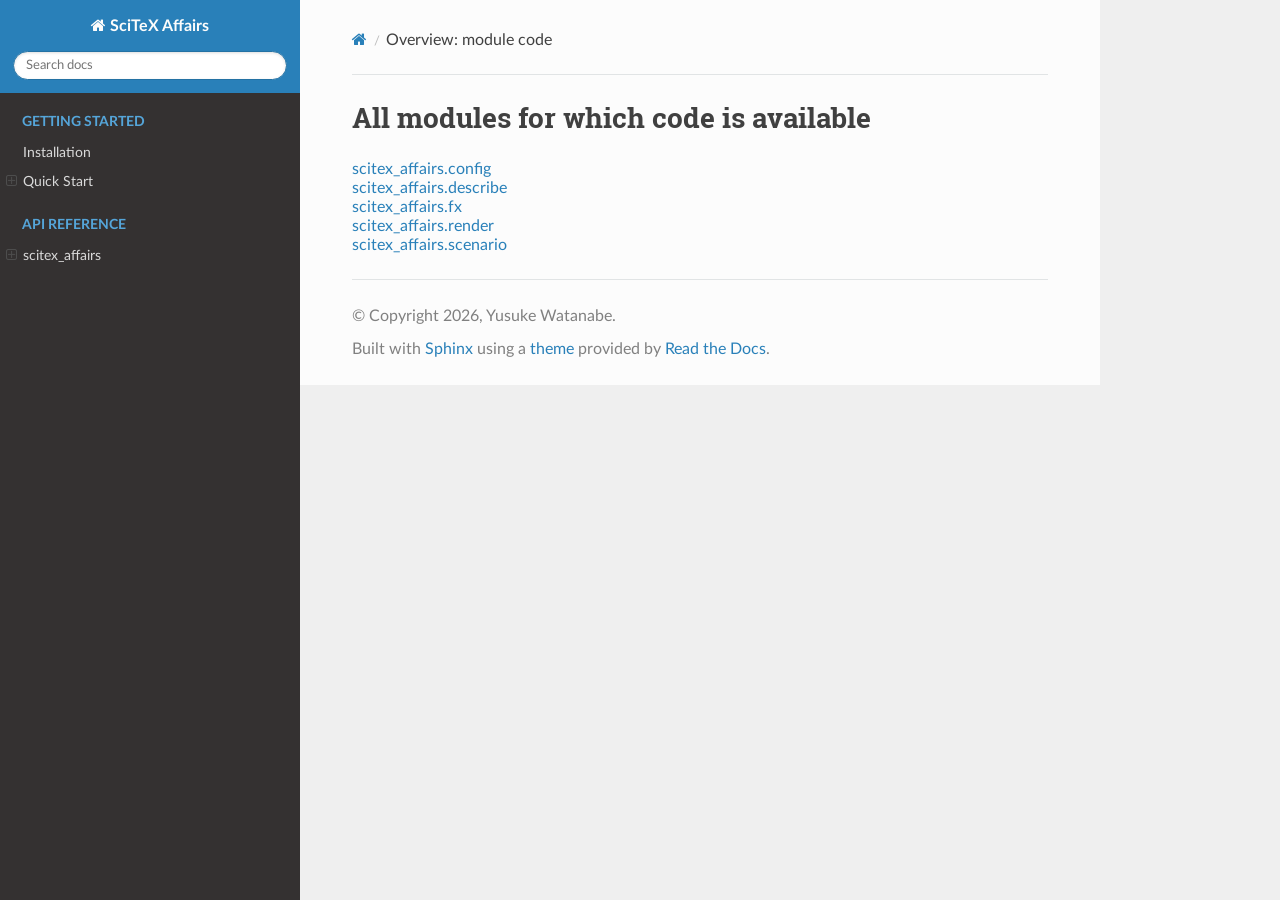
==== commit 6c7502fa: "feat(fx): prices in another currency at a live, disclosed rate price.currency + fx.provider: monthly" ====
--- a/src/scitex_affairs/_sphinx_html/_modules/index.html
+++ b/src/scitex_affairs/_sphinx_html/_modules/index.html
@@ -49,6 +49,7 @@
 <li class="toctree-l2"><a class="reference internal" href="../quickstart.html#configuration">Configuration</a></li>
 <li class="toctree-l2"><a class="reference internal" href="../quickstart.html#command-line">Command line</a></li>
 <li class="toctree-l2"><a class="reference internal" href="../quickstart.html#python">Python</a></li>
+<li class="toctree-l2"><a class="reference internal" href="../quickstart.html#prices-in-another-currency">Prices in another currency</a></li>
 <li class="toctree-l2"><a class="reference internal" href="../quickstart.html#actual-observations">Actual observations</a></li>
 </ul>
 </li>
@@ -65,6 +66,7 @@
 <li class="toctree-l3"><a class="reference internal" href="../api/scitex_affairs.html#scitex_affairs.AffairsConfig.scenarios"><code class="docutils literal notranslate"><span class="pre">AffairsConfig.scenarios</span></code></a></li>
 <li class="toctree-l3"><a class="reference internal" href="../api/scitex_affairs.html#scitex_affairs.AffairsConfig.pricing_policies"><code class="docutils literal notranslate"><span class="pre">AffairsConfig.pricing_policies</span></code></a></li>
 <li class="toctree-l3"><a class="reference internal" href="../api/scitex_affairs.html#scitex_affairs.AffairsConfig.sources"><code class="docutils literal notranslate"><span class="pre">AffairsConfig.sources</span></code></a></li>
+<li class="toctree-l3"><a class="reference internal" href="../api/scitex_affairs.html#scitex_affairs.AffairsConfig.fx"><code class="docutils literal notranslate"><span class="pre">AffairsConfig.fx</span></code></a></li>
 <li class="toctree-l3"><a class="reference internal" href="../api/scitex_affairs.html#scitex_affairs.AffairsConfig.from_mapping"><code class="docutils literal notranslate"><span class="pre">AffairsConfig.from_mapping()</span></code></a></li>
 </ul>
 </li>
@@ -92,6 +94,17 @@
 <li class="toctree-l3"><a class="reference internal" href="../api/scitex_affairs.html#scitex_affairs.DiscountPhase.contains"><code class="docutils literal notranslate"><span class="pre">DiscountPhase.contains()</span></code></a></li>
 </ul>
 </li>
+<li class="toctree-l2"><a class="reference internal" href="../api/scitex_affairs.html#scitex_affairs.FxError"><code class="docutils literal notranslate"><span class="pre">FxError</span></code></a></li>
+<li class="toctree-l2"><a class="reference internal" href="../api/scitex_affairs.html#scitex_affairs.FxRate"><code class="docutils literal notranslate"><span class="pre">FxRate</span></code></a><ul>
+<li class="toctree-l3"><a class="reference internal" href="../api/scitex_affairs.html#scitex_affairs.FxRate.base"><code class="docutils literal notranslate"><span class="pre">FxRate.base</span></code></a></li>
+<li class="toctree-l3"><a class="reference internal" href="../api/scitex_affairs.html#scitex_affairs.FxRate.quote"><code class="docutils literal notranslate"><span class="pre">FxRate.quote</span></code></a></li>
+<li class="toctree-l3"><a class="reference internal" href="../api/scitex_affairs.html#scitex_affairs.FxRate.rate"><code class="docutils literal notranslate"><span class="pre">FxRate.rate</span></code></a></li>
+<li class="toctree-l3"><a class="reference internal" href="../api/scitex_affairs.html#scitex_affairs.FxRate.as_of"><code class="docutils literal notranslate"><span class="pre">FxRate.as_of</span></code></a></li>
+<li class="toctree-l3"><a class="reference internal" href="../api/scitex_affairs.html#scitex_affairs.FxRate.source"><code class="docutils literal notranslate"><span class="pre">FxRate.source</span></code></a></li>
+<li class="toctree-l3"><a class="reference internal" href="../api/scitex_affairs.html#scitex_affairs.FxRate.retrieved_at"><code class="docutils literal notranslate"><span class="pre">FxRate.retrieved_at</span></code></a></li>
+<li class="toctree-l3"><a class="reference internal" href="../api/scitex_affairs.html#scitex_affairs.FxRate.source_label"><code class="docutils literal notranslate"><span class="pre">FxRate.source_label</span></code></a></li>
+</ul>
+</li>
 <li class="toctree-l2"><a class="reference internal" href="../api/scitex_affairs.html#scitex_affairs.Price"><code class="docutils literal notranslate"><span class="pre">Price</span></code></a><ul>
 <li class="toctree-l3"><a class="reference internal" href="../api/scitex_affairs.html#scitex_affairs.Price.amount"><code class="docutils literal notranslate"><span class="pre">Price.amount</span></code></a></li>
 <li class="toctree-l3"><a class="reference internal" href="../api/scitex_affairs.html#scitex_affairs.Price.interval"><code class="docutils literal notranslate"><span class="pre">Price.interval</span></code></a></li>
@@ -102,6 +115,7 @@
 <li class="toctree-l3"><a class="reference internal" href="../api/scitex_affairs.html#scitex_affairs.Price.markup_percent"><code class="docutils literal notranslate"><span class="pre">Price.markup_percent</span></code></a></li>
 <li class="toctree-l3"><a class="reference internal" href="../api/scitex_affairs.html#scitex_affairs.Price.policy"><code class="docutils literal notranslate"><span class="pre">Price.policy</span></code></a></li>
 <li class="toctree-l3"><a class="reference internal" href="../api/scitex_affairs.html#scitex_affairs.Price.discount_schedule"><code class="docutils literal notranslate"><span class="pre">Price.discount_schedule</span></code></a></li>
+<li class="toctree-l3"><a class="reference internal" href="../api/scitex_affairs.html#scitex_affairs.Price.currency"><code class="docutils literal notranslate"><span class="pre">Price.currency</span></code></a></li>
 <li class="toctree-l3"><a class="reference internal" href="../api/scitex_affairs.html#scitex_affairs.Price.from_mapping"><code class="docutils literal notranslate"><span class="pre">Price.from_mapping()</span></code></a></li>
 <li class="toctree-l3"><a class="reference internal" href="../api/scitex_affairs.html#scitex_affairs.Price.amount_on"><code class="docutils literal notranslate"><span class="pre">Price.amount_on()</span></code></a></li>
 </ul>
@@ -117,6 +131,7 @@
 </ul>
 </li>
 <li class="toctree-l2"><a class="reference internal" href="../api/scitex_affairs.html#scitex_affairs.catalog_frame"><code class="docutils literal notranslate"><span class="pre">catalog_frame()</span></code></a></li>
+<li class="toctree-l2"><a class="reference internal" href="../api/scitex_affairs.html#scitex_affairs.fetch_rate"><code class="docutils literal notranslate"><span class="pre">fetch_rate()</span></code></a></li>
 <li class="toctree-l2"><a class="reference internal" href="../api/scitex_affairs.html#scitex_affairs.financial_statement"><code class="docutils literal notranslate"><span class="pre">financial_statement()</span></code></a></li>
 <li class="toctree-l2"><a class="reference internal" href="../api/scitex_affairs.html#scitex_affairs.load_config"><code class="docutils literal notranslate"><span class="pre">load_config()</span></code></a></li>
 <li class="toctree-l2"><a class="reference internal" href="../api/scitex_affairs.html#scitex_affairs.resolve_config_path"><code class="docutils literal notranslate"><span class="pre">resolve_config_path()</span></code></a></li>
@@ -143,6 +158,7 @@
 <li class="toctree-l4"><a class="reference internal" href="../api/scitex_affairs.html#scitex_affairs.config.Price.markup_percent"><code class="docutils literal notranslate"><span class="pre">Price.markup_percent</span></code></a></li>
 <li class="toctree-l4"><a class="reference internal" href="../api/scitex_affairs.html#scitex_affairs.config.Price.policy"><code class="docutils literal notranslate"><span class="pre">Price.policy</span></code></a></li>
 <li class="toctree-l4"><a class="reference internal" href="../api/scitex_affairs.html#scitex_affairs.config.Price.discount_schedule"><code class="docutils literal notranslate"><span class="pre">Price.discount_schedule</span></code></a></li>
+<li class="toctree-l4"><a class="reference internal" href="../api/scitex_affairs.html#scitex_affairs.config.Price.currency"><code class="docutils literal notranslate"><span class="pre">Price.currency</span></code></a></li>
 <li class="toctree-l4"><a class="reference internal" href="../api/scitex_affairs.html#scitex_affairs.config.Price.from_mapping"><code class="docutils literal notranslate"><span class="pre">Price.from_mapping()</span></code></a></li>
 <li class="toctree-l4"><a class="reference internal" href="../api/scitex_affairs.html#scitex_affairs.config.Price.amount_on"><code class="docutils literal notranslate"><span class="pre">Price.amount_on()</span></code></a></li>
 </ul>
@@ -180,6 +196,7 @@
 <li class="toctree-l4"><a class="reference internal" href="../api/scitex_affairs.html#scitex_affairs.config.AffairsConfig.scenarios"><code class="docutils literal notranslate"><span class="pre">AffairsConfig.scenarios</span></code></a></li>
 <li class="toctree-l4"><a class="reference internal" href="../api/scitex_affairs.html#scitex_affairs.config.AffairsConfig.pricing_policies"><code class="docutils literal notranslate"><span class="pre">AffairsConfig.pricing_policies</span></code></a></li>
 <li class="toctree-l4"><a class="reference internal" href="../api/scitex_affairs.html#scitex_affairs.config.AffairsConfig.sources"><code class="docutils literal notranslate"><span class="pre">AffairsConfig.sources</span></code></a></li>
+<li class="toctree-l4"><a class="reference internal" href="../api/scitex_affairs.html#scitex_affairs.config.AffairsConfig.fx"><code class="docutils literal notranslate"><span class="pre">AffairsConfig.fx</span></code></a></li>
 <li class="toctree-l4"><a class="reference internal" href="../api/scitex_affairs.html#scitex_affairs.config.AffairsConfig.from_mapping"><code class="docutils literal notranslate"><span class="pre">AffairsConfig.from_mapping()</span></code></a></li>
 </ul>
 </li>
@@ -189,6 +206,24 @@
 </li>
 <li class="toctree-l2"><a class="reference internal" href="../api/scitex_affairs.html#module-scitex_affairs.scenario">Scenarios</a><ul>
 <li class="toctree-l3"><a class="reference internal" href="../api/scitex_affairs.html#scitex_affairs.scenario.monthly_report"><code class="docutils literal notranslate"><span class="pre">monthly_report()</span></code></a></li>
+</ul>
+</li>
+<li class="toctree-l2"><a class="reference internal" href="../api/scitex_affairs.html#module-scitex_affairs.fx">Exchange rates</a><ul>
+<li class="toctree-l3"><a class="reference internal" href="../api/scitex_affairs.html#scitex_affairs.fx.PROVIDERS"><code class="docutils literal notranslate"><span class="pre">PROVIDERS</span></code></a></li>
+<li class="toctree-l3"><a class="reference internal" href="../api/scitex_affairs.html#scitex_affairs.fx.Opener"><code class="docutils literal notranslate"><span class="pre">Opener</span></code></a></li>
+<li class="toctree-l3"><a class="reference internal" href="../api/scitex_affairs.html#scitex_affairs.fx.FxError"><code class="docutils literal notranslate"><span class="pre">FxError</span></code></a></li>
+<li class="toctree-l3"><a class="reference internal" href="../api/scitex_affairs.html#scitex_affairs.fx.FxRate"><code class="docutils literal notranslate"><span class="pre">FxRate</span></code></a><ul>
+<li class="toctree-l4"><a class="reference internal" href="../api/scitex_affairs.html#scitex_affairs.fx.FxRate.base"><code class="docutils literal notranslate"><span class="pre">FxRate.base</span></code></a></li>
+<li class="toctree-l4"><a class="reference internal" href="../api/scitex_affairs.html#scitex_affairs.fx.FxRate.quote"><code class="docutils literal notranslate"><span class="pre">FxRate.quote</span></code></a></li>
+<li class="toctree-l4"><a class="reference internal" href="../api/scitex_affairs.html#scitex_affairs.fx.FxRate.rate"><code class="docutils literal notranslate"><span class="pre">FxRate.rate</span></code></a></li>
+<li class="toctree-l4"><a class="reference internal" href="../api/scitex_affairs.html#scitex_affairs.fx.FxRate.as_of"><code class="docutils literal notranslate"><span class="pre">FxRate.as_of</span></code></a></li>
+<li class="toctree-l4"><a class="reference internal" href="../api/scitex_affairs.html#scitex_affairs.fx.FxRate.source"><code class="docutils literal notranslate"><span class="pre">FxRate.source</span></code></a></li>
+<li class="toctree-l4"><a class="reference internal" href="../api/scitex_affairs.html#scitex_affairs.fx.FxRate.retrieved_at"><code class="docutils literal notranslate"><span class="pre">FxRate.retrieved_at</span></code></a></li>
+<li class="toctree-l4"><a class="reference internal" href="../api/scitex_affairs.html#scitex_affairs.fx.FxRate.source_label"><code class="docutils literal notranslate"><span class="pre">FxRate.source_label</span></code></a></li>
+</ul>
+</li>
+<li class="toctree-l3"><a class="reference internal" href="../api/scitex_affairs.html#scitex_affairs.fx.fetch_rate"><code class="docutils literal notranslate"><span class="pre">fetch_rate()</span></code></a></li>
+<li class="toctree-l3"><a class="reference internal" href="../api/scitex_affairs.html#scitex_affairs.fx.disclosure"><code class="docutils literal notranslate"><span class="pre">disclosure()</span></code></a></li>
 </ul>
 </li>
 <li class="toctree-l2"><a class="reference internal" href="../api/scitex_affairs.html#module-scitex_affairs.describe">Descriptions and rendering</a><ul>
@@ -229,6 +264,7 @@
   <h1>All modules for which code is available</h1>
 <ul><li><a href="scitex_affairs/config.html">scitex_affairs.config</a></li>
 <li><a href="scitex_affairs/describe.html">scitex_affairs.describe</a></li>
+<li><a href="scitex_affairs/fx.html">scitex_affairs.fx</a></li>
 <li><a href="scitex_affairs/render.html">scitex_affairs.render</a></li>
 <li><a href="scitex_affairs/scenario.html">scitex_affairs.scenario</a></li>
 </ul>
